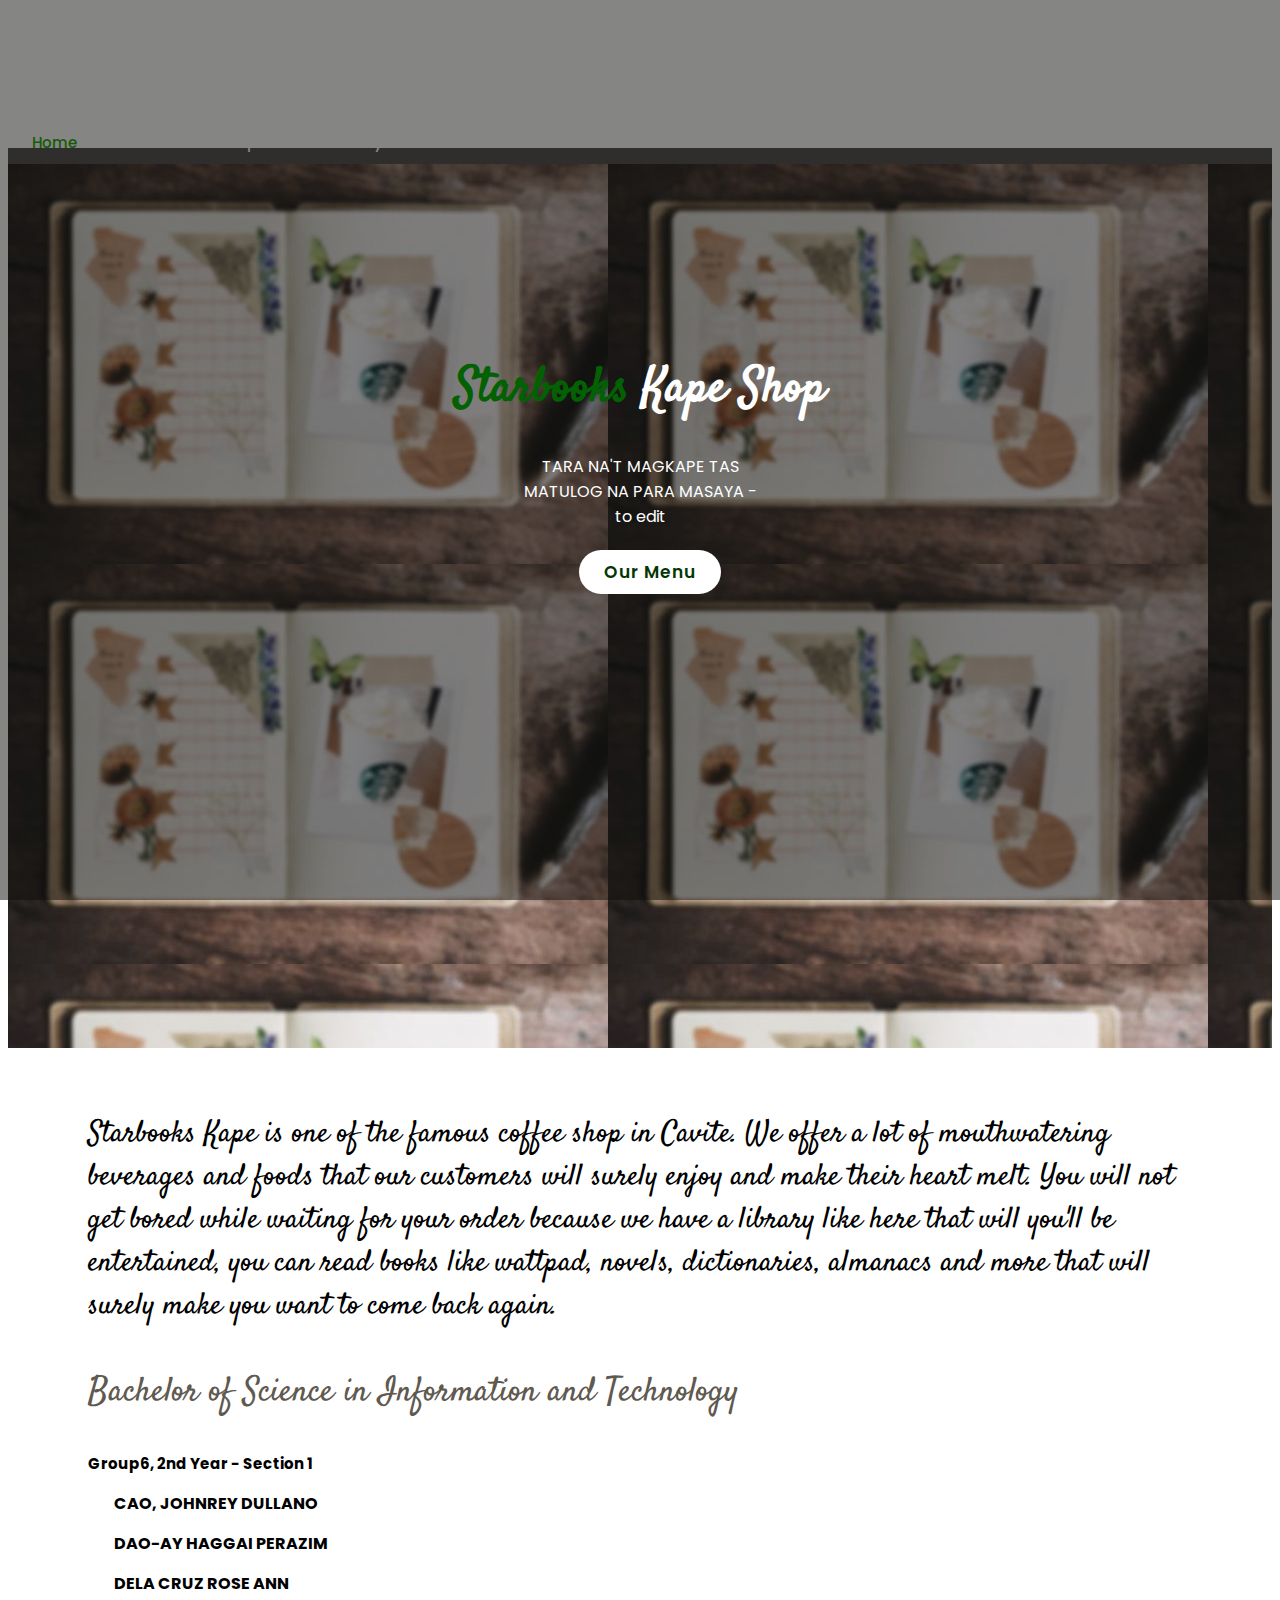
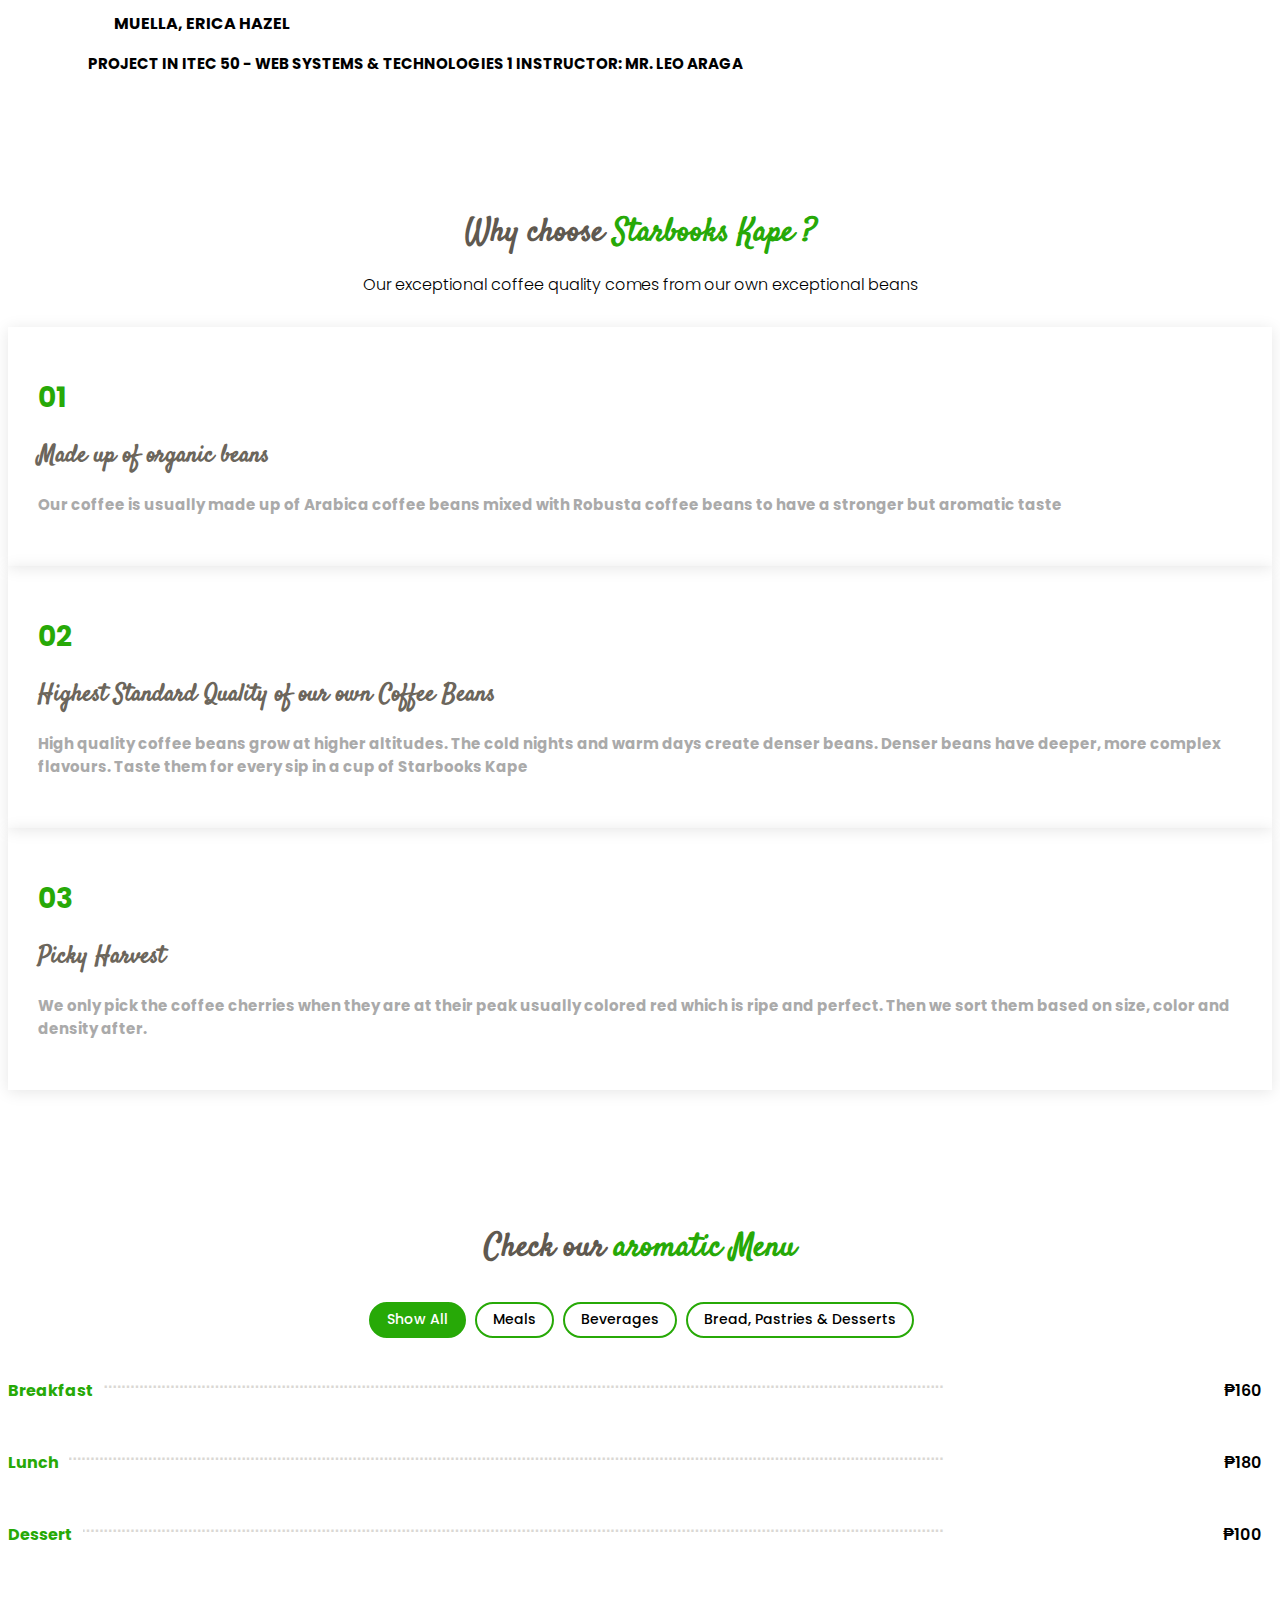
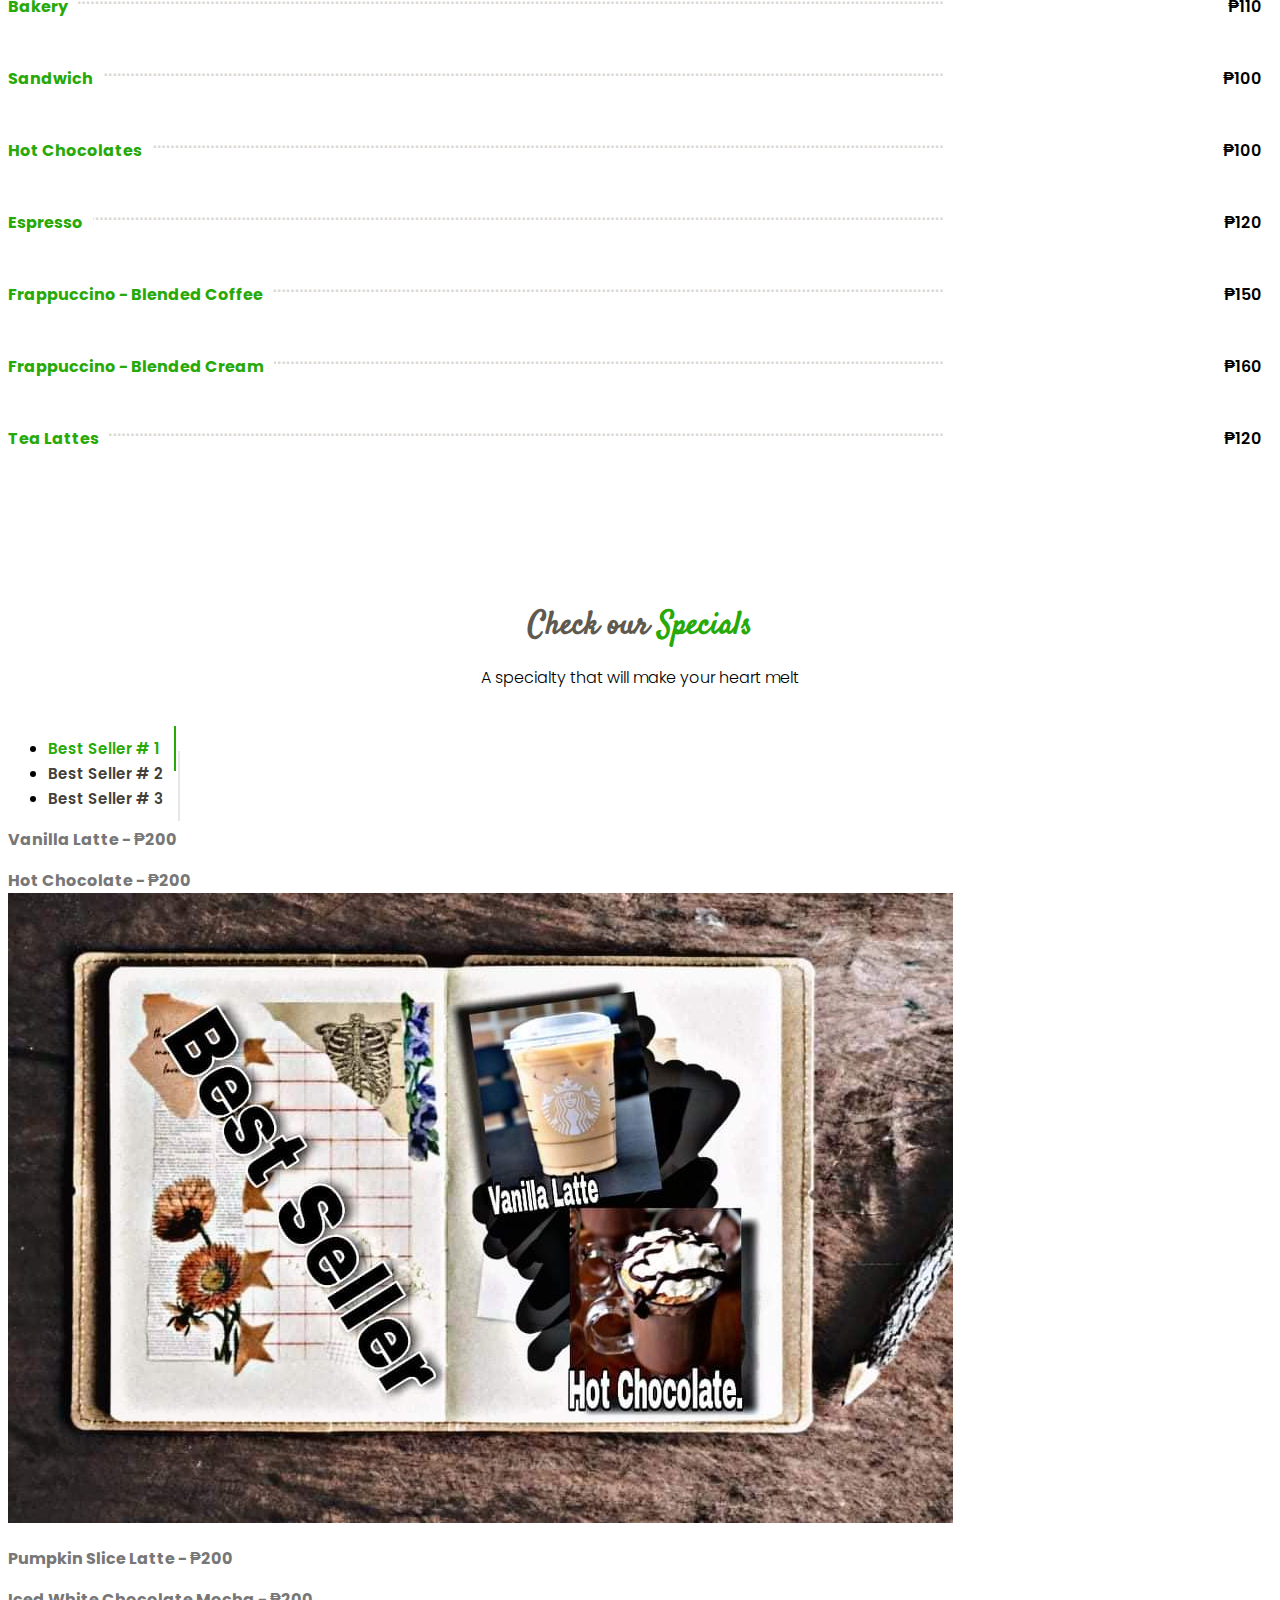
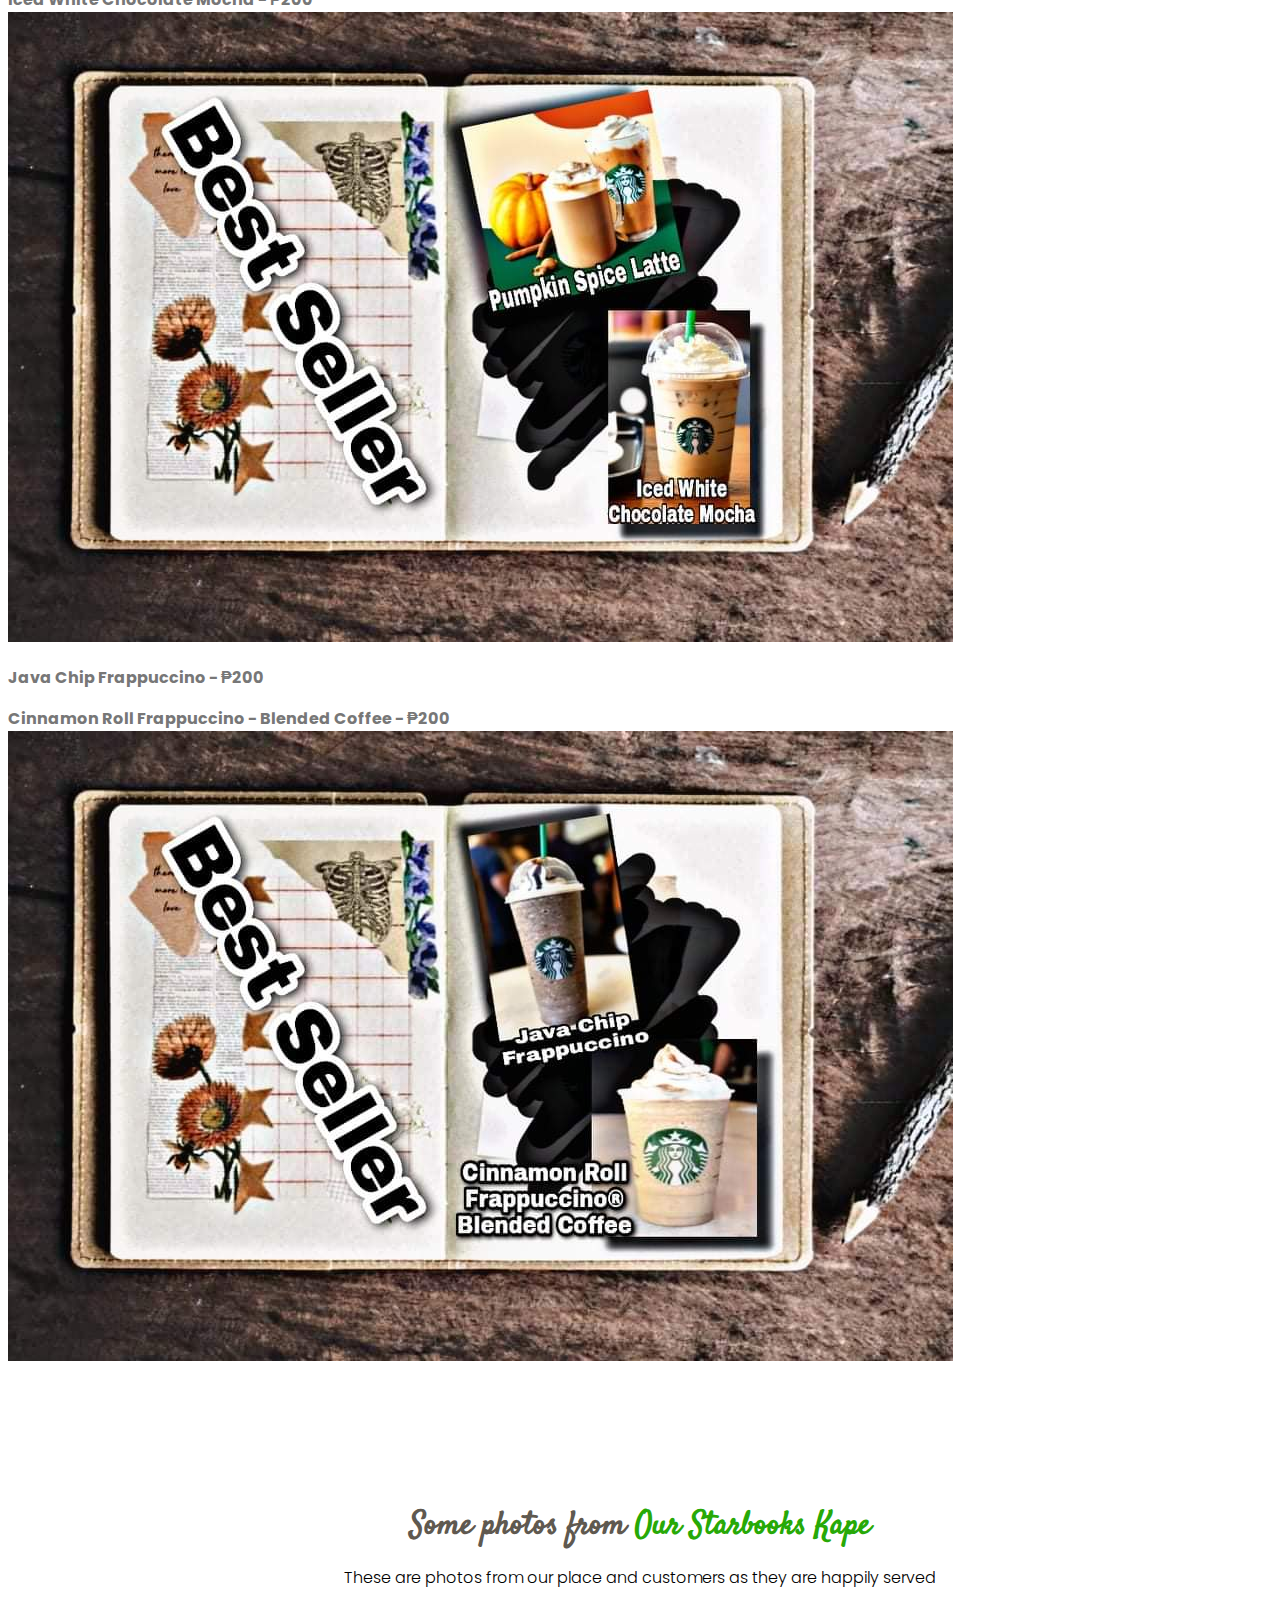
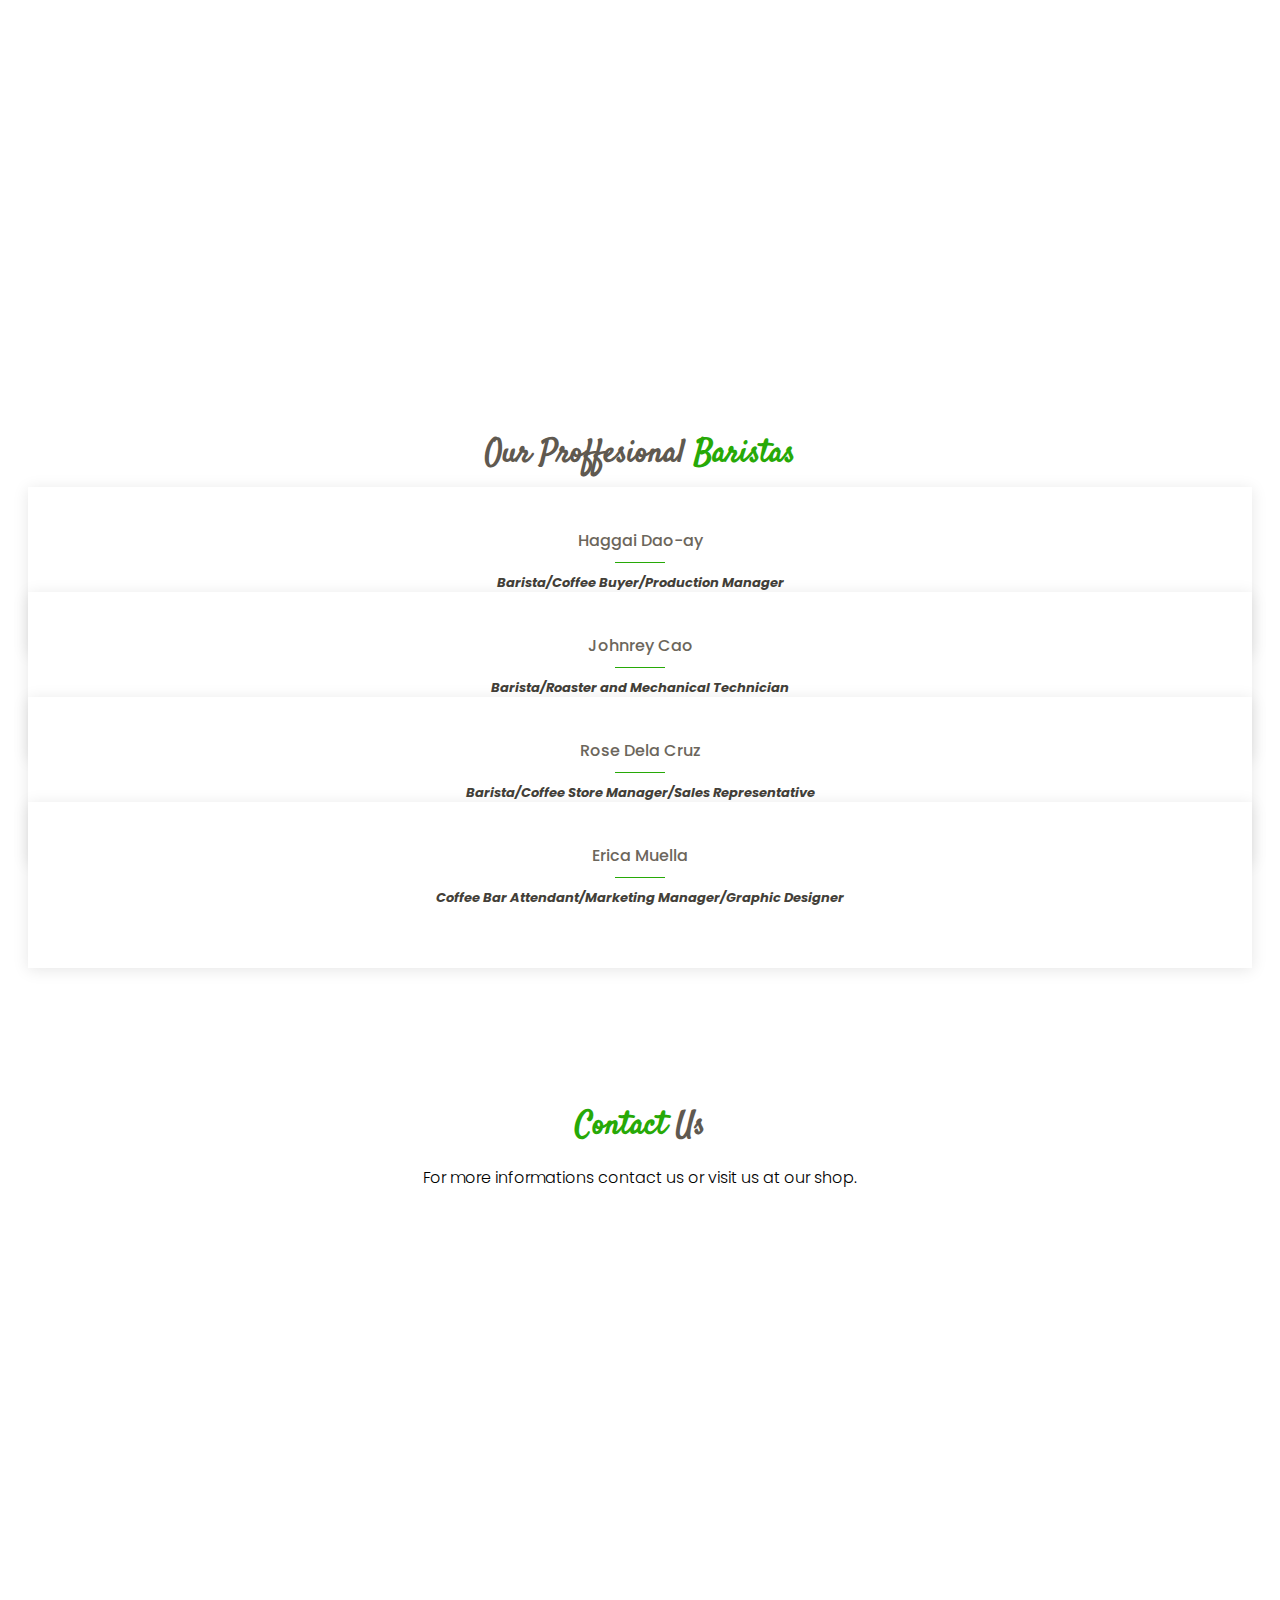
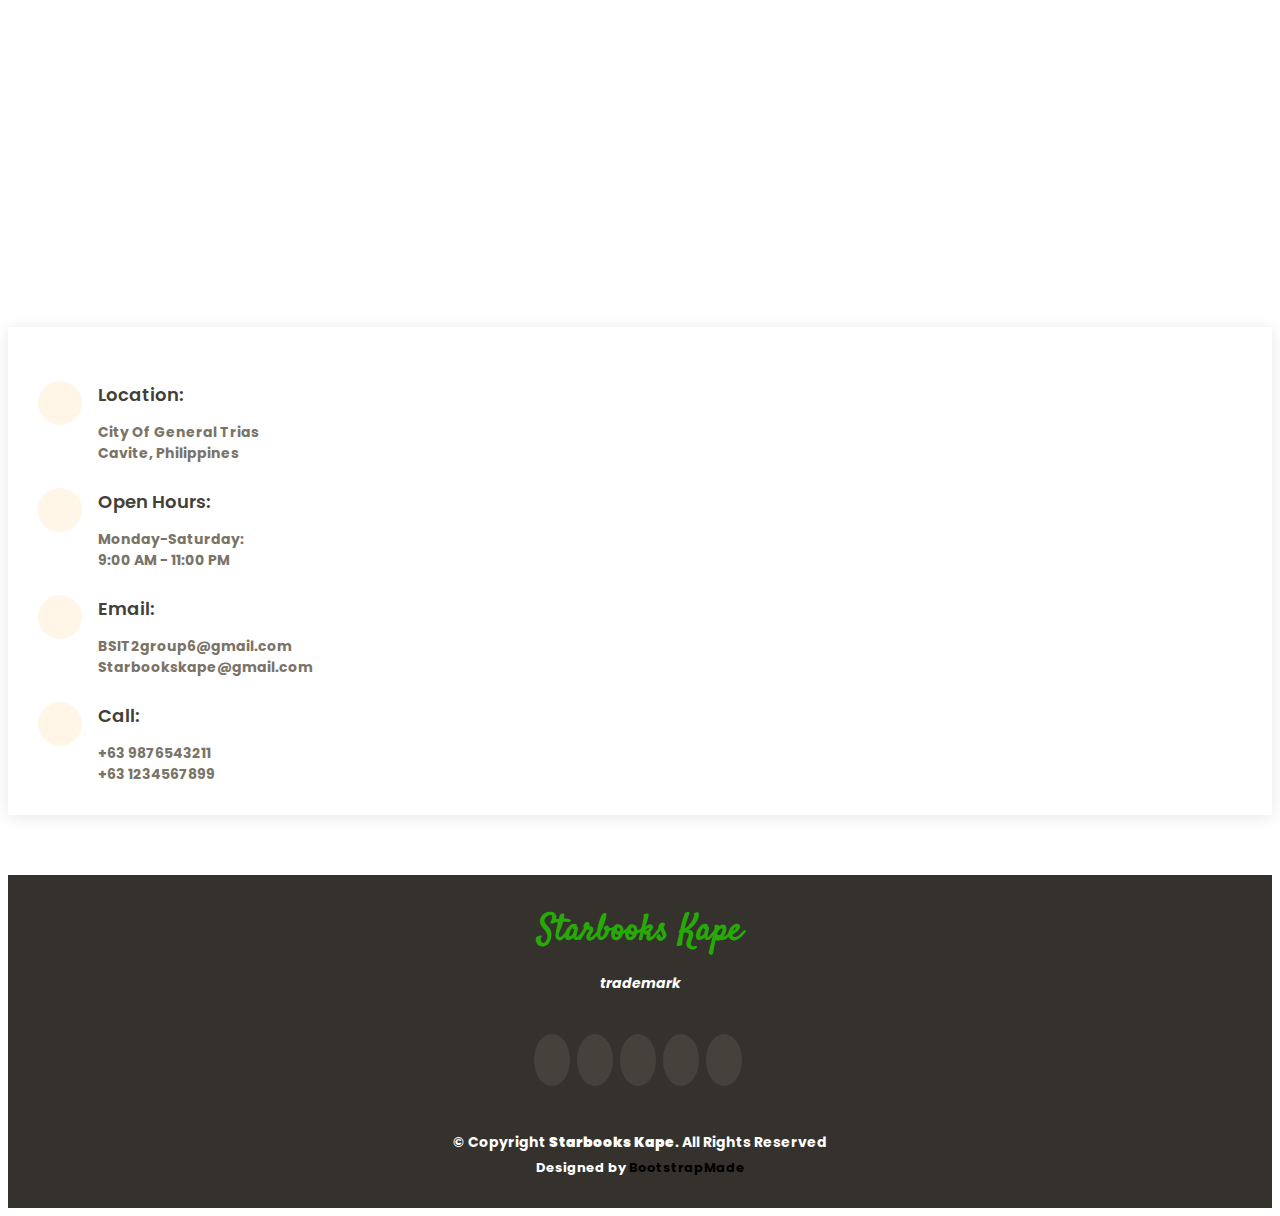
==== index.html @ 1394cdaf "update 12/12/21 8:13pm" ====
<!DOCTYPE html>
<html lang="en">

<head>
  <meta charset="utf-8">
  <meta content="width=device-width, initial-scale=1.0" name="viewport">

  <title>Starbooks</title>
  <meta content="" name="description">
  <meta content="" name="keywords">

  <!-- Favicons -->
  <link href="assets/img/icon SB.jpg" rel="icon">
  <link href="assets/img/icon SB.jpg" rel="apple-touch-icon">

  <!-- Google Fonts -->
  <link href="https://fonts.googleapis.com/css?family=Poppins:300,300i,400,400i,600,600i,700,700i|Satisfy|Comic+Neue:300,300i,400,400i,700,700i" rel="stylesheet">

  <!-- Vendor CSS Files -->
  <link href="assets/vendor/animate.css/animate.min.css" rel="stylesheet">
  <link href="assets/vendor/bootstrap/css/bootstrap.min.css" rel="stylesheet">
  <link href="assets/vendor/bootstrap-icons/bootstrap-icons.css" rel="stylesheet">
  <link href="assets/vendor/boxicons/css/boxicons.min.css" rel="stylesheet">
  <link href="assets/vendor/glightbox/css/glightbox.min.css" rel="stylesheet">
  <link href="assets/vendor/swiper/swiper-bundle.min.css" rel="stylesheet">

  <!-- Template Main CSS File -->
  <link href="assets/css/style.css" rel="stylesheet">

  <!-- =======================================================
  * Template Name: Delicious - v4.5.0
  * Template URL: https://bootstrapmade.com/delicious-free-restaurant-bootstrap-theme/
  * Author: BootstrapMade.com
  * License: https://bootstrapmade.com/license/
  ======================================================== -->
</head>

<body>

  <!-- ======= Top Bar ======= -->
  <section id="topbar" class="d-flex align-items-center fixed-top topbar-transparent">
    <div class="container-fluid container-xl d-flex align-items-center justify-content-center justify-content-lg-start">
      <i class="bi bi-phone d-flex align-items-center"><span>+63 9123456789</span></i>
      <i class="bi bi-clock ms-4 d-none d-lg-flex align-items-center"><span>Mon-Fri: 9:00 AM - 11:00 PM</span></i>
    </div>
  </section>

  <!-- ======= Header ======= -->
  <header id="header" class="fixed-top d-flex align-items-center header-transparent">
    <div class="container-fluid container-xl d-flex align-items-center justify-content-between">

      <div class="logo me-auto">
        <h1><a href="index.html">Starbooks</a></h1>
        <!-- Uncomment below if you prefer to use an image logo -->
        <a href="index.html"><img src="assets/img/logo.jpg" alt="" class="img-fluid"></a>
      </div>

      <nav id="navbar" class="navbar order-last order-lg-0">
        <ul>
          <li><a class="nav-link scrollto active" href="#hero">Home</a></li>
          <li><a class="nav-link scrollto" href="#about">About</a></li>
          <li><a class="nav-link scrollto" href="#menu">Menu</a></li>
          <li><a class="nav-link scrollto" href="#specials">Specials</a></li>
          <li><a class="nav-link scrollto" href="#gallery">Gallery</a></li>
          <li><a class="nav-link scrollto" href="#chefs">Baristas</a></li>
          <li><a class="nav-link scrollto" href="#contact">Contact</a></li>
        </ul>
        <i class="bi bi-list mobile-nav-toggle"></i>
      </nav><!-- .navbar -->
      
    </div>
  </header><!-- End Header -->

  <!-- ======= Hero Section ======= -->
  <section id="hero">
    <div class="hero-container">
      <div id="heroCarousel" data-bs-interval="5000" class="carousel slide carousel-fade" data-bs-ride="carousel">

        <ol class="carousel-indicators" id="hero-carousel-indicators"></ol>

        <div class="carousel-inner" role="listbox">

          <!-- Slide 1 -->
          <div class="carousel-item active" style="background: url(assets/img/background.jpg);">
            <div class="carousel-container">
              <div class="carousel-content">
                <h2 class="animate__animated animate__fadeInDown"><span>Starbooks</span> Kape Shop</h2>
                <p class="animate__animated animate__fadeInUp"> TARA NA'T MAGKAPE TAS MATULOG NA PARA MASAYA - to edit</p>
                <div>
                  <a href="#menu" class="book-a-table-btn scrollto">Our Menu</a>
                </div>
              </div>
            </div>
          </div>
        </div>

      </div>
    </div>
  </section><!-- End Hero -->

  <main id="main">

    <!-- ======= About Section ======= -->
    <section id="about" class="about">
      <div class="container-fluid">

        <div class="row">

          <div class="justify-content-center align-items-stretch">

            <div class="content">
              <h4>Starbooks Kape is one of the famous coffee shop in Cavite. We offer a lot of mouthwatering beverages and foods that our customers will surely enjoy and make their heart melt. You will not get bored while waiting for your order because we have a library like here that will you'll be entertained, you can read books like wattpad, novels, dictionaries, almanacs and more that will surely make you want to come back again. </h4>

              <h3>Bachelor of Science in Information and Technology <strong></h3>
              <p>
                Group6, 2nd Year - Section 1
              </p>
              <p class="fst-italic">
                
              </p>
              <ul>
                <li><i class="bx bx-check-double"></i> CAO, JOHNREY DULLANO</li>
                <li><i class="bx bx-check-double"></i> DAO-AY HAGGAI PERAZIM</li>
                <li><i class="bx bx-check-double"></i> DELA CRUZ ROSE ANN</li>
                <li><i class="bx bx-check-double"></i> MUELLA, ERICA HAZEL</li>
              </ul>
              <p>
                PROJECT IN ITEC 50 - WEB SYSTEMS & TECHNOLOGIES 1  
                INSTRUCTOR: MR. LEO ARAGA
              </p>
             
            </div>

          </div>

        </div>

      </div>
    </section><!-- End About Section -->

    <!-- ======= Why Us Section ======= -->
    <section id="why-us" class="why-us">
      <div class="container">

        <div class="section-title">
          <h2>Why choose <span> Starbooks Kape ?</span></h2>
          <p> Our exceptional coffee quality comes from our own exceptional beans</p>
        </div>

        <div class="row">

          <div class="col-lg-4">
            <div class="box">
              <span>01</span>
              <h4>Made up of organic beans</h4>
              <p> Our coffee is usually made up of Arabica coffee beans mixed with Robusta coffee beans to have a stronger but aromatic taste </p>
            </div>
          </div>

          <div class="col-lg-4 mt-4 mt-lg-0">
            <div class="box">
              <span>02</span>
              <h4>Highest Standard Quality of our own Coffee Beans</h4>
              <p> High quality coffee beans grow at higher altitudes. The cold nights and warm days create denser beans. Denser beans have deeper, more complex flavours. Taste them for every sip in a cup of Starbooks Kape</p>
            </div>
          </div>

          <div class="col-lg-4 mt-4 mt-lg-0">
            <div class="box">
              <span>03</span>
              <h4> Picky Harvest</h4>
              <p> We only pick the coffee cherries when they are at their peak usually colored red which is ripe and perfect. Then we sort them based on size, color and density after. </p>
            </div>
          </div>

        </div>

      </div>
    </section><!-- End Whu Us Section -->

    <!-- ======= Menu Section ======= -->
    <section id="menu" class="menu">
      <div class="container">

        <div class="section-title">
          <h2>Check our <span>aromatic Menu</span></h2>
        </div>

        <div class="row">
          <div class="col-lg-12 d-flex justify-content-center">
            <ul id="menu-flters">
              <li data-filter="*" class="filter-active">Show All</li>
              <li data-filter=".filter-Meals">Meals</li>
              <li data-filter=".filter-Beverage">Beverages</li>
              <li data-filter=".filter-BPD">Bread, Pastries & Desserts</li>
            </ul>
          </div>
        </div>

        <div class="row menu-container">

          <div class="col-lg-6 menu-item filter-Meals">
            <div class="menu-content">
              <a href="#">Breakfast</a><span>₱160</span>
            </div>
            <div class="menu-ingredients">
            <img src="assets/img/Menu/Breakfast.jpg" alt="" class="img-fluid">
            </div>
          </div>

          <div class="col-lg-6 menu-item filter-Meals">
            <div class="menu-content">
              <a href="#">Lunch</a><span>₱180</span>
            </div>
            <div class="menu-ingredients">
            <img src="assets/img/Menu/Lunch.jpg" alt="" class="img-fluid">
            </div>
          </div>

          <div class="col-lg-6 menu-item filter-BPD">
            <div class="menu-content">
              <a href="#">Dessert</a><span>₱100</span>
            </div>
            <div class="menu-ingredients">
            <img src="assets/img/Menu/Dessert.jpg" alt="" class="img-fluid">
            </div>
          </div>

          <div class="col-lg-6 menu-item filter-BPD">
            <div class="menu-content">
              <a href="#">Bakery</a><span>₱110</span>
            </div>
            <div class="menu-ingredients">
            <img src="assets/img/Menu/Bakery.jpg" alt="" class="img-fluid">
            </div>
          </div>

          <div class="col-lg-6 menu-item filter-BPD">
            <div class="menu-content">
              <a href="#">Sandwich</a><span>₱100</span>
            </div>
            <div class="menu-ingredients">
            <img src="assets/img/Menu/Sandwich.jpg" alt="" class="img-fluid">
            </div>
          </div>

          <div class="col-lg-6 menu-item filter-Beverage">
            <div class="menu-content">
              <a href="#">Hot Chocolates</a><span>₱100</span>
            </div>
            <div class="menu-ingredients">
            <img src="assets/img/Menu/Hot Chocolate.jpg" alt="" class="img-fluid">
            </div>
          </div>

          <div class="col-lg-6 menu-item filter-Beverage">
            <div class="menu-content">
              <a href="#">Espresso</a><span>₱120</span>
            </div>
            <div class="menu-ingredients">
            <img src="assets/img/Menu/Espresso.jpg" alt="" class="img-fluid">
            </div>
          </div>

          <div class="col-lg-6 menu-item filter-Beverage">
            <div class="menu-content">
              <a href="#">Frappuccino - Blended Coffee</a><span>₱150</span>
            </div>
            <div class="menu-ingredients">
            <img src="assets/img/Menu/Frappuccino - coffee.jpg" alt="" class="img-fluid">
            </div>
          </div>

          <div class="col-lg-6 menu-item filter-Beverage">
            <div class="menu-content">
              <a href="#">Frappuccino - Blended Cream</a><span>₱160</span>
            </div>
            <div class="menu-ingredients">
            <img src="assets/img/Menu/Frappuccino - cream.jpg" alt="" class="img-fluid">
            </div>
          </div>

          <div class="col-lg-6 menu-item filter-Beverage">
            <div class="menu-content">
              <a href="#">Tea Lattes</a><span>₱120</span>
            </div>
            <div class="menu-ingredients">
            <img src="assets/img/Menu/Tea Lattes.jpg" alt="" class="img-fluid">
            </div>
          </div>

        </div>

      </div>
    </section><!-- End Menu Section -->

    <!-- ======= Specials Section ======= -->
    <section id="specials" class="specials">
      <div class="container">

        <div class="section-title">
          <h2>Check our <span>Specials</span></h2>
          <p>A specialty that will make your heart melt</p>
        </div>

        <div class="row">
          <div class="col-lg-3">
            <ul class="nav nav-tabs flex-column">
              <li class="nav-item">
                <a class="nav-link active show" data-bs-toggle="tab" href="#tab-1">Best Seller # 1</a>
              </li>
              <li class="nav-item">
                <a class="nav-link" data-bs-toggle="tab" href="#tab-2">Best Seller # 2</a>
              </li>
              <li class="nav-item">
                <a class="nav-link" data-bs-toggle="tab" href="#tab-3">Best Seller # 3</a>
              </li>
            </ul>
          </div>
          <div class="col-lg-9 mt-4 mt-lg-0">
            <div class="tab-content">
              <div class="tab-pane active show" id="tab-1">
                <div class="row">
                  <div class="col-lg-8 details order-2 order-lg-1">
                    <p class="fst-italic"> Vanilla Latte - ₱200 </p>
                    <p> Hot Chocolate - ₱200 </p>
                  </div>
                  <div class="col-lg-4 text-center order-1 order-lg-2">
                    <a href="assets/img/Bestseller1.jpeg" class="gallery-lightbox" >
                    <img src="assets/img/Bestseller1.jpeg" alt="" class="img-fluid" >
                    </a>
                  </div>
                </div>
              </div>
              <div class="tab-pane" id="tab-2">
                <div class="row">
                  <div class="col-lg-8 details order-2 order-lg-1">
                    <p class="fst-italic"> Pumpkin Slice Latte - ₱200</p>
                    <p> Iced White Chocolate Mocha - ₱200</p>
                  </div>
                  <div class="col-lg-4 text-center order-1 order-lg-2">
                    <a href="assets/img/Bestseller2.jpeg" class="gallery-lightbox" >
                    <img src="assets/img/Bestseller2.jpeg" alt="" class="img-fluid">
                    </a>  
                  </div>
                </div>
              </div>
              <div class="tab-pane" id="tab-3">
                <div class="row">
                  <div class="col-lg-8 details order-2 order-lg-1">
                    <p class="fst-italic"> Java Chip Frappuccino - ₱200</p>
                    <p> Cinnamon Roll Frappuccino - Blended Coffee - ₱200</p>
                  </div>
                  <div class="col-lg-4 text-center order-1 order-lg-2">
                    <a href="assets/img/Bestseller3.jpeg" class="gallery-lightbox" >
                    <img src="assets/img/Bestseller3.jpeg" alt="" class="img-fluid">
                    </a>
                  </div>
                </div>
              </div>
            </div>
          </div>
        </div>

      </div>
    </section><!-- End Specials Section -->

    <!-- ======= Gallery Section ======= -->
    <section id="gallery" class="gallery">
      <div class="container-fluid">

        <div class="section-title">
          <h2>Some photos from <span>Our Starbooks Kape </span></h2>
          <p> These are photos from our place and customers as they are happily served </p>
        </div>

        <div class="row no-gutters">

          <div class="col-lg-3 col-md-4">
            <div class="gallery-item">
              <a href="assets/img/gallery/gallery-1.jpg" class="gallery-lightbox">
                <img src="assets/img/gallery/gallery-1.jpg" alt="" class="img-fluid">
              </a>
            </div>
          </div>

          <div class="col-lg-3 col-md-4">
            <div class="gallery-item">
              <a href="assets/img/gallery/gallery-3.jpg" class="gallery-lightbox">
                <img src="assets/img/gallery/gallery-3.jpg" alt="" class="img-fluid">
              </a>
            </div>
          </div>

          <div class="col-lg-3 col-md-4">
            <div class="gallery-item">
              <a href="assets/img/gallery/gallery-4.jpg" class="gallery-lightbox">
                <img src="assets/img/gallery/gallery-4.jpg" alt="" class="img-fluid">
              </a>
            </div>
          </div>

          <div class="col-lg-3 col-md-4">
            <div class="gallery-item">
              <a href="assets/img/gallery/gallery-5.jpg" class="gallery-lightbox">
                <img src="assets/img/gallery/gallery-5.jpg" alt="" class="img-fluid">
              </a>
            </div>
          </div>

          <div class="col-lg-3 col-md-4">
            <div class="gallery-item">
              <a href="assets/img/gallery/gallery-7.jpg" class="gallery-lightbox">
                <img src="assets/img/gallery/gallery-7.jpg" alt="" class="img-fluid">
              </a>
            </div>
          </div>

          <div class="col-lg-3 col-md-4">
            <div class="gallery-item">
              <a href="assets/img/gallery/gallery-12.jpg" class="gallery-lightbox">
                <img src="assets/img/gallery/gallery-12.jpg" alt="" class="img-fluid">
              </a>
            </div>
          </div>

          <div class="col-lg-3 col-md-4">
            <div class="gallery-item">
              <a href="assets/img/gallery/gallery-11.jpg" class="gallery-lightbox">
                <img src="assets/img/gallery/gallery-11.jpg" alt="" class="img-fluid">
              </a>
            </div>
          </div>

          <div class="col-lg-3 col-md-4">
            <div class="gallery-item">
              <a href="assets/img/gallery/gallery-13.jpg" class="gallery-lightbox">
                <img src="assets/img/gallery/gallery-13.jpg" alt="" class="img-fluid">
              </a>
            </div>
          </div>

          <div class="col-lg-3 col-md-4">
            <div class="gallery-item">
              <a href="assets/img/gallery/gallery-9.jpg" class="gallery-lightbox">
                <img src="assets/img/gallery/gallery-9.jpg" alt="" class="img-fluid">
              </a>
            </div>
          </div> 

          <div class="col-lg-3 col-md-4">
            <div class="gallery-item">
              <a href="assets/img/gallery/gallery-15.jpg" class="gallery-lightbox">
                <img src="assets/img/gallery/gallery-15.jpg" alt="" class="img-fluid">
              </a>
            </div>
          </div>

          <div class="col-lg-3 col-md-4">
            <div class="gallery-item">
              <a href="assets/img/gallery/gallery-14.jpg" class="gallery-lightbox">
                <img src="assets/img/gallery/gallery-14.jpg" alt="" class="img-fluid">
              </a>
            </div>
          </div>

          <div class="col-lg-3 col-md-4">
            <div class="gallery-item">
              <a href="assets/img/gallery/gallery-10.jpg" class="gallery-lightbox">
                <img src="assets/img/gallery/gallery-10.jpg" alt="" class="img-fluid">
              </a>
            </div>
          </div> 

        </div>

      </div>
    </section><!-- End Gallery Section -->

    <!-- ======= Baristas Section ======= -->
    <section id="chefs" class="chefs">
      <div class="container">

        <div class="section-title">
          <h2>Our Proffesional <span>Baristas</span></h2>
          <p> Serves you the right taste </p>
        </div>

        <div class="row">

          <div class="col-lg-4 col-md-6">
            <div class="member">
              <div class="pic"><img src="assets/img/chefs/Haggai.jpg" class="img-fluid" alt=""></div>
              <div class="member-info">
                <h4>Haggai Dao-ay</h4>
                <span>Barista/Coffee Buyer/Production Manager</span>
                <div class="social">
                  <a href="https://www.facebook.com/Haggai.D/"><i class="bi bi-facebook"></i></a>
                </div>
              </div>
            </div>
          </div>

          <div class="col-lg-4 col-md-6">
            <div class="member">
              <div class="pic"><img src="assets/img/chefs/Johnrey.jpg" class="img-fluid" alt=""></div>
              <div class="member-info">
                <h4>Johnrey Cao</h4>
                <span>Barista/Roaster and Mechanical Technician</span>
                <div class="social">
                  <a href="https://www.facebook.com/rjdullano01"><i class="bi bi-facebook"></i></a>
                </div>
              </div>
            </div>
          </div>

          <div class="col-lg-4 col-md-6">
            <div class="member">
              <div class="pic"><img src="assets/img/chefs/Rose .png" class="img-fluid" alt=""></div>
              <div class="member-info">
                <h4>Rose Dela Cruz</h4>
                <span>Barista/Coffee Store Manager/Sales Representative</span>
                <div class="social">
                  <a href="https://www.facebook.com/lovely.red01"><i class="bi bi-facebook"></i></a>
                </div>
              </div>
            </div>
          </div>

          <div class="col-lg-4 col-md-6">
            <div class="member">
              <div class="pic"><img src="assets/img/chefs/Erica.png" class="img-fluid" alt=""></div>
              <div class="member-info">
                <h4>Erica Muella</h4>
                <span>Coffee Bar Attendant/Marketing Manager/Graphic Designer</span>
                <div class="social">
                  <a href="https://www.facebook.com/ericahazel.muella"><i class="bi bi-facebook"></i></a>
                </div>
              </div>
            </div>
          </div>

        </div>

      </div>
    </section><!-- End Chefs Section -->

    <!-- ======= Contact Section ======= -->
    <section id="contact" class="contact">
      <div class="container">

        <div class="section-title">
          <h2><span>Contact</span> Us</h2>
          <p>For more informations contact us or visit us at our shop.</p>
        </div>
      </div>

      <div class="map">
        <iframe style="border:0; width: 100%; height: 700px;" src="https://maps.google.com/maps?q=Cavite%20State%20University%20-%20General%20Trias%20Campus%20007%20Arnaldo,%20General%20Trias,%204107%20Cavite&t=&z=13&ie=UTF8&iwloc=&output=embed" frameborder="0" allowfullscreen></iframe>
      </div>

      <div class="container mt-5">

        <div class="info-wrap">
          <div class="row">
            <div class="col-lg-3 col-md-6 info">
              <i class="bi bi-geo-alt"></i>
              <h4>Location:</h4>
              <p>City Of General Trias<br>Cavite, Philippines</p>
            </div>

            <div class="col-lg-3 col-md-6 info mt-4 mt-lg-0">
              <i class="bi bi-clock"></i>
              <h4>Open Hours:</h4>
              <p>Monday-Saturday:<br>9:00 AM - 11:00 PM</p>
            </div>

            <div class="col-lg-3 col-md-6 info mt-4 mt-lg-0">
              <i class="bi bi-envelope"></i>
              <h4>Email:</h4>
              <p>BSIT2group6@gmail.com<br>Starbookskape@gmail.com</p>
            </div>

            <div class="col-lg-3 col-md-6 info mt-4 mt-lg-0">
              <i class="bi bi-phone"></i>
              <h4>Call:</h4>
              <p>+63 9876543211 <br> +63 1234567899 </p>
            </div>
          </div>
        </div>
      </div>
    </section><!-- End Contact Section -->

  </main><!-- End #main -->

  <!-- ======= Footer ======= -->
  <footer id="footer">
    <div class="container">
      <h3>Starbooks Kape</h3>
      <p>  trademark  </p>
      <div class="social-links">
        <a href="#" class="twitter"><i class="bx bxl-twitter"></i></a>
        <a href="#" class="facebook"><i class="bx bxl-facebook"></i></a>
        <a href="#" class="instagram"><i class="bx bxl-instagram"></i></a>
        <a href="#" class="google-plus"><i class="bx bxl-skype"></i></a>
        <a href="#" class="linkedin"><i class="bx bxl-linkedin"></i></a>
      </div>
      <div class="copyright">
        &copy; Copyright <strong><span>Starbooks Kape</span></strong>. All Rights Reserved
      </div>
      <div class="credits">
        <!-- All the links in the footer should remain intact. -->
        <!-- You can delete the links only if you purchased the pro version. -->
        <!-- Licensing information: https://bootstrapmade.com/license/ -->
        <!-- Purchase the pro version with working PHP/AJAX contact form: https://bootstrapmade.com/delicious-free-restaurant-bootstrap-theme/ -->
        Designed by <a href="https://bootstrapmade.com/">BootstrapMade</a>
      </div>
    </div>
  </footer><!-- End Footer -->

  <a href="#" class="back-to-top d-flex align-items-center justify-content-center"><i class="bi bi-arrow-up-short"></i></a>

  <!-- Vendor JS Files -->
  <script src="assets/vendor/bootstrap/js/bootstrap.bundle.min.js"></script>
  <script src="assets/vendor/glightbox/js/glightbox.min.js"></script>
  <script src="assets/vendor/isotope-layout/isotope.pkgd.min.js"></script>
  <script src="assets/vendor/php-email-form/validate.js"></script>
  <script src="assets/vendor/swiper/swiper-bundle.min.js"></script>

  <!-- Template Main JS File -->
  <script src="assets/js/main.js"></script>

</body>

</html>
---- assets/css/style.css ----
/**
* Template Name: Delicious - v4.5.0
* Template URL: https://bootstrapmade.com/delicious-free-restaurant-bootstrap-theme/
* Author: BootstrapMade.com
* License: https://bootstrapmade.com/license/
*/

/*--------------------------------------------------------------
# General
--------------------------------------------------------------*/
body {
  font-family: "Poppins", sans-serif;
  color: #000000;
}

a {
  text-decoration: none;
  color: #000000;
}

a:hover {
  color: #000000;
  text-decoration: none;
}

h1, h2, h3, h4, h5, h6 {
  font-family: "Satisfy", sans-serif;
}

/*--------------------------------------------------------------
# Back to top button
--------------------------------------------------------------*/
.back-to-top {
  position: fixed;
  visibility: hidden;
  opacity: 0;
  right: 15px;
  bottom: 15px;
  z-index: 996;
  background: #27a907;
  width: 40px;
  height: 40px;
  border-radius: 50px;
  transition: all 0.4s;
}
.back-to-top i {
  font-size: 28px;
  color: rgb(0, 0, 0);
  line-height: 0;
}
.back-to-top:hover {
  background: #e5fcdc;
  color: rgb(0, 0, 0);
}
.back-to-top.active {
  visibility: visible;
  opacity: 1;
}

/*--------------------------------------------------------------
# Top Bar
--------------------------------------------------------------*/
#topbar {
  padding: 0;
  font-size: 15px;
  height: 50px;
  transition: all 0.5s;
  background: rgba(0, 0, 0, 0.8);
  z-index: 996;
  color: rgba(0, 0, 0, 0.7);
}
#topbar.topbar-transparent {
  background: transparent;
}
#topbar.topbar-scrolled {
  top: -50px;
}
#topbar i {
  color: #ffffff;
  line-height: 0;
}
#topbar i span {
  color: rgb(255, 255, 255);
  font-style: normal;
  padding-left: 5px;
}

/*--------------------------------------------------------------
# Header
--------------------------------------------------------------*/
#header {
  top: 50px;
  height: 70px;
  z-index: 997;
  transition: all 0.5s;
  padding: 10px 0;
  background: rgba(255, 255, 255, 0.85);
}
#header.header-transparent {
  background: transparent;
}
#header.header-scrolled {
  top: 0;
  background: rgba(0, 0, 0, 0.85);
}
#header .logo h1 {
  font-size: 28px;
  margin: 0;
  line-height: 1;
  font-weight: 400;
  letter-spacing: 3px;
}
#header .logo h1 a, #header .logo h1 a:hover {
  color: rgb(255, 255, 255);
  text-decoration: none;
}
#header .logo img {
  padding: 0;
  margin: 0;
  max-height: 40px;
}

/*--------------------------------------------------------------
# Book a table button Menu
--------------------------------------------------------------*/
.book-a-table-btn {
  background: #ffffff;
  color: rgb(2, 55, 5);
  border-radius: 50px;
  margin: 0 0 0 20px;
  padding: 10px 25px;
  font-size: 17px;
  font-weight: 550;
  letter-spacing: 1px;
  transition: 0.3s;
  white-space: nowrap;
}
.book-a-table-btn:hover {
  background: #036103;
  color: #fff;
}
@media (max-width: 992px) {
  .book-a-table-btn {
    margin: 0 15px 0 0;
    padding: 8px 20px;
    letter-spacing: 1px;
  }
}

/*--------------------------------------------------------------
# Navigation Menu
--------------------------------------------------------------*/
/**
* Desktop Navigation 
*/
.navbar {
  padding: 0;
}
.navbar ul {
  margin: 0;
  padding: 0;
  display: flex;
  list-style: none;
  align-items: center;
}
.navbar li {
  position: relative;
}
.navbar a, .navbar a:focus {
  display: flex;
  align-items: center;
  justify-content: space-between;
  padding: 10px 0 10px 24px;
  font-size: 15px;
  font-weight: 500;
  color: white;
  white-space: nowrap;
  transition: 0.3s;
}
.navbar a i, .navbar a:focus i {
  font-size: 12px;
  line-height: 0;
  margin-left: 5px;
}
.navbar a:hover, .navbar .active, .navbar .active:focus, .navbar li:hover > a {
  color: #27a907;
}
.navbar .dropdown ul {
  display: block;
  position: absolute;
  left: 24px;
  top: calc(100% + 30px);
  margin: 0;
  padding: 10px 0;
  z-index: 99;
  opacity: 0;
  visibility: hidden;
  background: #fff;
  box-shadow: 0px 0px 30px rgba(127, 137, 161, 0.25);
  transition: 0.3s;
  border-radius: 4px;
}
.navbar .dropdown ul li {
  min-width: 200px;
}
.navbar .dropdown ul a {
  padding: 10px 20px;
  font-size: 14px;
  font-weight: 400;
  color: #433f39;
}
.navbar .dropdown ul a i {
  font-size: 12px;
}
.navbar .dropdown ul a:hover, .navbar .dropdown ul .active:hover, .navbar .dropdown ul li:hover > a {
  color: #036103;
}
.navbar .dropdown:hover > ul {
  opacity: 1;
  top: 100%;
  visibility: visible;
}
.navbar .dropdown .dropdown ul {
  top: 0;
  left: calc(100% - 30px);
  visibility: hidden;
}
.navbar .dropdown .dropdown:hover > ul {
  opacity: 1;
  top: 0;
  left: 100%;
  visibility: visible;
}


@media (max-width: 1366px) {
  .navbar .dropdown .dropdown ul {
    left: -90%;
  }
  .navbar .dropdown .dropdown:hover > ul {
    left: -100%;
  }
}

/**
* Mobile Navigation 
*/
.mobile-nav-toggle {
  color: #fff;
  font-size: 28px;
  cursor: pointer;
  display: none;
  line-height: 0;
  transition: 0.5s;
}

@media (max-width: 991px) {
  .mobile-nav-toggle {
    display: block;
  }

  .navbar ul {
    display: none;
  }
}
.navbar-mobile {
  position: fixed;
  overflow: hidden  ;
  top: 0;
  right: 0;
  left: 0;
  bottom: 0;
  background: rgba(39, 37, 34, 0.9);
  transition: 0.3s;
  z-index: 0;
}
.navbar-mobile .mobile-nav-toggle {
  position: absolute;
  top: 15px;
  right: 15px;
}
.navbar-mobile ul {
  display: block;
  position: absolute;
  top: 55px;
  right: 15px;
  bottom: 15px;
  left: 15px;
  padding: 10px 0;
  border-radius: 8px;
  background-color: #fff;
  overflow-y: auto;
  transition: 0.3s;
}
.navbar-mobile a, .navbar-mobile a:focus {
  padding: 10px 20px;
  font-size: 15px;
  color: #433f39;
}
.navbar-mobile a:hover, .navbar-mobile .active, .navbar-mobile li:hover > a {
  color: #27a907;
}
.navbar-mobile .getstarted, .navbar-mobile .getstarted:focus {
  margin: 15px;
}
.navbar-mobile .dropdown ul {
  position: static;
  display: none;
  margin: 10px 20px;
  padding: 10px 0;
  z-index: 99;
  opacity: 1;
  visibility: visible;
  background: #fff;
  box-shadow: 0px 0px 30px rgba(127, 137, 161, 0.25);
}
.navbar-mobile .dropdown ul li {
  min-width: 200px;
}
.navbar-mobile .dropdown ul a {
  padding: 10px 20px;
}
.navbar-mobile .dropdown ul a i {
  font-size: 12px;
}
.navbar-mobile .dropdown ul a:hover, .navbar-mobile .dropdown ul .active:hover, .navbar-mobile .dropdown ul li:hover > a {
  color: #27a907;
}
.navbar-mobile .dropdown > .dropdown-active {
  display: block;
}

/*--------------------------------------------------------------
# Hero Section
--------------------------------------------------------------*/
#hero {
  width: 100%;
  height: 100vh;
  background-color: rgba(39, 37, 34, 0.8);
  overflow: hidden;
  padding: 0;
}
#hero .carousel-item {
  width: 100%;
  height: 100vh;
  background-size: cover;
  background-position: center;
  background-repeat:no-repeat ;
}
#hero .carousel-item::before {
  content: "";
  background-color: rgba(12, 11, 10, 0.5);
  position: absolute;
  top: 0;
  right: 0;
  left: 0;
  bottom: 0;
}
#hero .carousel-container {
  display: flex;
  justify-content: center;
  align-items: center;
  position: absolute;
  bottom: 0;
  top: 0;
  left: 0;
  right: 0;
}
#hero .carousel-content {
  text-align: center;
}
#hero h2 {
  color: #fff;
  margin-bottom: 30px;
  font-size: 48px;
  font-weight: 700;
}
#hero h2 span {
  color: #036103;
}
#hero p {
  width: 80%;
  -webkit-animation-delay: 0.4s;
  animation-delay: 0.4s;
  margin: 0 auto 30px auto;
  color: #fff;
}
#hero .carousel-inner .carousel-item {
  transition-property: opacity;
  background-position: center top;
}
#hero .carousel-inner .carousel-item,
#hero .carousel-inner .active.carousel-item-start,
#hero .carousel-inner .active.carousel-item-end {
  opacity: 0;
}
#hero .carousel-inner .active,
#hero .carousel-inner .carousel-item-next.carousel-item-start,
#hero .carousel-inner .carousel-item-prev.carousel-item-end {
  opacity: 1;
  transition: 0.5s;
}
#hero .carousel-inner .carousel-item-next,
#hero .carousel-inner .carousel-item-prev,
#hero .carousel-inner .active.carousel-item-start,
#hero .carousel-inner .active.carousel-item-end {
  left: 0;
  transform: translate3d(0, 0, 0);
}
#hero .carousel-control-next-icon, #hero .carousel-control-prev-icon {
  background: none;
  font-size: 30px;
  line-height: 0;
  width: auto;
  height: auto;
  background: rgba(255, 255, 255, 0.2);
  border-radius: 50px;
  transition: 0.3s;
  color: rgba(255, 255, 255, 0.5);
  width: 54px;
  height: 54px;
  display: flex;
  align-items: center;
  justify-content: center;
}
#hero .carousel-control-next-icon:hover, #hero .carousel-control-prev-icon:hover {
  background: rgba(255, 255, 255, 0.3);
  color: rgba(255, 255, 255, 0.8);
}
#hero .carousel-indicators li {
  cursor: pointer;
}
#hero .btn-menu, #hero .btn-book {
  font-weight: 600;
  font-size: 13px;
  letter-spacing: 1px;
  text-transform: uppercase;
  display: inline-block;
  padding: 12px 30px;
  border-radius: 50px;
  transition: 0.5s;
  line-height: 1;
  margin: 0 10px;
  -webkit-animation-delay: 0.8s;
  animation-delay: 0.8s;
  color: rgb(255, 255, 255);
  border: 2px solid #036103;
}
#hero .btn-menu:hover, #hero .btn-book:hover {
  background: #036103;
  color: #fff;
}
@media (max-width: 768px) {
  #hero h2 {
    font-size: 28px;
  }
}
@media (min-width: 1024px) {
  #hero p {
    width: 50%;
  }
  #hero .carousel-control-prev, #hero .carousel-control-next {
    width: 5%;
  }
}

/*--------------------------------------------------------------
# Sections General
--------------------------------------------------------------*/
section {
  padding: 60px 0;
}

.section-bg {
  background-color: white;
}

.section-title {
  text-align: center;
  padding-bottom: 30px;
}
.section-title h2 {
  margin: 15px 0 0 0;
  font-size: 32px;
  font-weight: 700;
  color: #5f5950;
}
.section-title h2 span {
  color: #27a907;
}
.section-title p {
  margin: 15px auto 0 auto;
  font-weight: 300;
}
@media (min-width: 1024px) {
  .section-title p {
    width: 50%;
  }
}

/*--------------------------------------------------------------
# Breadcrumbs
--------------------------------------------------------------*/
.breadcrumbs {
  padding: 20px 0;
  background-color: #f2f1ef;
  min-height: 40px;
  margin-top: 120px;
}
@media (max-width: 992px) {
  .breadcrumbs {
    margin-top: 70px;
  }
}
.breadcrumbs h2 {
  font-size: 24px;
  font-weight: 300;
  margin: 0;
}
@media (max-width: 992px) {
  .breadcrumbs h2 {
    margin: 0 0 10px 0;
  }
}
.breadcrumbs ol {
  display: flex;
  flex-wrap: wrap;
  list-style: none;
  padding: 0;
  margin: 0;
  font-size: 14px;
}
.breadcrumbs ol li + li {
  padding-left: 10px;
}
.breadcrumbs ol li + li::before {
  display: inline-block;
  padding-right: 10px;
  color: #6c757d;
  content: "/";
}
@media (max-width: 768px) {
  .breadcrumbs .d-flex {
    display: block !important;
  }
  .breadcrumbs ol {
    display: block;
  }
  .breadcrumbs ol li {
    display: inline-block;
  }
}

/*--------------------------------------------------------------
# About
--------------------------------------------------------------*/
.about {
  background: #ffffff;
}
.about .content {
  padding: 0 80px;
}
.about .content h3 {
  font-weight: 400;
  font-size: 34px;
  color: #5f5950;
}
.about .content h4 {
  font-size: 30px;
  font-weight: 500;
  margin-top: 5px;
}
.about .content p {
  font-size: 15px;
  color: #000000;
}
.about .content ul {
  list-style: none;
  padding: 0;
}
.about .content ul li + li {
  margin-top: 15px;
}
.about .content ul li {
  position: relative;
  padding-left: 26px;
}
.about .content ul i {
  font-size: 20px;
  color: #ffb03b;
  position: absolute;
  left: 0;
  top: 2px;
}
.about .content p:last-child {
  margin-bottom: 0;
}

@media (max-width: 1024px) {
  .about .content, .about .accordion-list {
    padding-left: 0;
    padding-right: 0;
  }
}
@media (max-width: 992px) {
  .about .content {
    padding-top: 30px;
  }
  .about .accordion-list {
    padding-bottom: 30px;
  }
}

@-webkit-keyframes pulsate-btn {
  0% {
    transform: scale(0.6, 0.6);
    opacity: 1;
  }
  100% {
    transform: scale(1, 1);
    opacity: 0;
  }
}

@keyframes pulsate-btn {
  0% {
    transform: scale(0.6, 0.6);
    opacity: 1;
  }
  100% {
    transform: scale(1, 1);
    opacity: 0;
  }
}
/*--------------------------------------------------------------
# Why Us
--------------------------------------------------------------*/
.why-us .box {
  padding: 50px 30px;
  box-shadow: 0px 2px 15px rgba(0, 0, 0, 0.1);
  transition: all ease-in-out 0.3s;
  height: 100%;
}
.why-us .box span {
  display: block;
  font-size: 28px;
  font-weight: 700;
  color: #27a907;
}
.why-us .box h4 {
  font-size: 24px;
  font-weight: 600;
  padding: 0;
  margin: 20px 0;
  color: #6c665c;
}
.why-us .box p {
  color: #aaaaaa;
  font-size: 15px;
  margin: 0;
  padding: 0;
}
.why-us .box:hover {
  background: #01591a;
  padding: 30px 30px 70px 30px;
  box-shadow: 10px 15px 30px rgba(0, 0, 0, 0.18);
}
.why-us .box:hover span, .why-us .box:hover h4, .why-us .box:hover p {
  color: #fff;
}

/*--------------------------------------------------------------
# Menu Section
--------------------------------------------------------------*/
.menu #menu-flters {
  padding: 0;
  margin: 0 auto 0 auto;
  list-style: none;
  text-align: center;
  border-radius: 50px;
}
.menu #menu-flters li {
  cursor: pointer;
  display: inline-block;
  padding: 8px 16px 10px 16px;
  font-size: 14px;
  font-weight: 500;
  line-height: 1;
  color: #000000;
  margin: 0 3px 10px 3px;
  transition: all ease-in-out 0.3s;
  background: #ffffff;
  border: 2px solid #27a907;
  border-radius: 50px;
}
.menu #menu-flters li:hover, .menu #menu-flters li.filter-active {
  color: #fff;
  background: #27a907;
}
.menu #menu-flters li:last-child {
  margin-right: 0;
}
.menu .menu-content {
  margin-top: 30px;
  overflow: hidden;
  display: flex;
  justify-content: space-between;
  position: relative;
}
.menu .menu-content::after {
  content: "......................................................................" "...................................................................." "....................................................................";
  position: absolute;
  left: 20px;
  right: 0;
  top: -4px;
  z-index: 1;
  color: #dad8d4;
  font-family: Arial, "Helvetica Neue", Helvetica, sans-serif;
}
.menu .menu-content a {
  padding-right: 10px;
  background: #fff;
  position: relative;
  z-index: 3;
  font-weight: 700;
  color: #27a907;
}
.menu .menu-content span {
  background: #fff;
  position: relative;
  z-index: 3;
  padding: 0 10px;
  font-weight: 600;
}
.menu .menu-ingredients {
  font-style: italic;
  font-size: 14px;
  font-family: "Comic Neue", sans-serif;
  color: #948c81;
}

/*--------------------------------------------------------------
# Specials
--------------------------------------------------------------*/
.specials {
  overflow: hidden;
}
.specials .nav-tabs {
  border: 0;
}
.specials .nav-link {
  border: 0;
  padding: 12px 15px 12px 0;
  transition: 0.3s;
  color: #433f39;
  border-radius: 0;
  border-right: 2px solid #e8e7e4;
  font-weight: 600;
  font-size: 15px;
}
.specials .nav-link:hover {
  color: #27a907;
}
.specials .nav-link.active {
  color: #27a907;
  border-color: #27a907;
}
.specials .tab-pane.active {
  -webkit-animation: fadeIn 0.5s ease-out;
  animation: fadeIn 0.5s ease-out;
}
.specials .details h3 {
  font-size: 26px;
  font-weight: 600;
  margin-bottom: 20px;
  color: #433f39;
}
.specials .details p {
  color: #777777;
}
.specials .details p:last-child {
  margin-bottom: 0;
}
@media (max-width: 100px) {
  .specials .nav-link {
    border: 0;
    padding: 15px;
  }
  .specials .nav-link.active {
    color: #fff;
    background: #27a907;
  }
}

/*--------------------------------------------------------------
# Gallery
--------------------------------------------------------------*/
.gallery {
  padding-bottom: 0;
}
.gallery .gallery-item {
  overflow: hidden;
  border-right: 3px solid #fff;
  border-bottom: 3px solid #fff;
}
.gallery .gallery-item img {
  transition: all ease-in-out 0.4s;
}
.gallery .gallery-item:hover img {
  transform: scale(1.1);
}

/*--------------------------------------------------------------
# Chefs
--------------------------------------------------------------*/
.chefs {
  background: url("../img/chefs-bg.jpg") center center no-repeat;
  background-size: cover;
  padding: 60px 0;
  position: relative;
}
.chefs::before {
  content: "";
  position: absolute;
  left: 0;
  right: 0;
  top: 0;
  bottom: 0;
  background: rgba(255, 255, 255, 0.8);
  z-index: 9;
}
.chefs .container {
  position: relative;
  z-index: 10;
}
.chefs .member {
  text-align: center;
  margin-bottom: 80px;
  position: relative;
}
.chefs .member .pic {
  overflow: hidden;
}
.chefs .member .member-info {
  position: absolute;
  bottom: -80px;
  left: 20px;
  right: 20px;
  background: #fff;
  padding: 20px 0;
  color: #433f39;
  box-shadow: 0px 2px 15px rgba(0, 0, 0, 0.1);
  overflow: hidden;
  transition: max-height 0.5s ease-in-out;
}
.chefs .member h4 {
  font-weight: 500;
  margin-bottom: 10px;
  font-size: 16px;
  color: #6c665c;
  position: relative;
  padding-bottom: 10px;
  font-family: "Poppins", sans-serif;
}
.chefs .member h4::after {
  content: "";
  position: absolute;
  display: block;
  width: 50px;
  height: 1px;
  background: #27a907;
  bottom: 0;
  left: calc(50% - 25px);
}
.chefs .member span {
  font-style: italic;
  display: block;
  font-size: 13px;
}
.chefs .member .social {
  margin-top: 15px;
}
.chefs .member .social a {
  transition: color 0.3s;
  color: #7a7368;
}
.chefs .member .social a:hover {
  color: #27a907;
}
.chefs .member .social i {
  font-size: 16px;
  margin: 0 2px;
}
@media (max-width: 992px) {
  .chefs .member {
    margin-bottom: 110px;
  }
}
@media (min-width: 1024px) {
  .chefs {
    background-attachment: fixed;
  }
}


/*--------------------------------------------------------------
# Contact
--------------------------------------------------------------*/
.contact .info-wrap {
  box-shadow: 0px 2px 15px rgba(0, 0, 0, 0.1);
  padding: 30px;
}
.contact .info {
  background: #fff;
}
.contact .info i {
  font-size: 20px;
  color: #27a907;
  float: left;
  width: 44px;
  height: 44px;
  background: #fff6e8;
  display: flex;
  justify-content: center;
  align-items: center;
  border-radius: 50px;
  transition: all 0.3s ease-in-out;
}
.contact .info h4 {
  padding: 0 0 0 60px;
  font-size: 18px;
  font-weight: 600;
  margin-bottom: 5px;
  color: #433f39;
  font-family: "Poppins", sans-serif;
}
.contact .info p {
  padding: 0 0 0 60px;
  margin-bottom: 0;
  font-size: 14px;
  color: #7a7368;
}
.contact .info:hover i {
  background: #27a907;
  color: #fff;
}
.contact .php-email-form {
  width: 100%;
  box-shadow: 0 0 24px 0 rgba(0, 0, 0, 0.12);
  padding: 30px;
  background: #fff;
}
.contact .php-email-form .form-group {
  padding-bottom: 8px;
}
.contact .php-email-form .error-message {
  display: none;
  color: #fff;
  background: #ed3c0d;
  text-align: center;
  padding: 15px;
  font-weight: 600;
}
.contact .php-email-form .sent-message {
  display: none;
  color: #fff;
  background: #18d26e;
  text-align: center;
  padding: 15px;
  font-weight: 600;
}
.contact .php-email-form .loading {
  display: none;
  background: #fff;
  text-align: center;
  padding: 15px;
}
.contact .php-email-form .loading:before {
  content: "";
  display: inline-block;
  border-radius: 50%;
  width: 24px;
  height: 24px;
  margin: 0 10px -6px 0;
  border: 3px solid #18d26e;
  border-top-color: #eee;
  -webkit-animation: animate-loading 1s linear infinite;
  animation: animate-loading 1s linear infinite;
}
.contact .php-email-form input, .contact .php-email-form textarea {
  border-radius: 0;
  box-shadow: none;
  font-size: 14px;
}
.contact .php-email-form input {
  height: 44px;
}
.contact .php-email-form textarea {
  padding: 10px 12px;
}
.contact .php-email-form button[type=submit] {
  background: #27a907;
  border: 0;
  padding: 10px 24px;
  color: #fff;
  transition: 0.4s;
  border-radius: 50px;
}
.contact .php-email-form button[type=submit]:hover {
  background: #27a907;
}
@-webkit-keyframes animate-loading {
  0% {
    transform: rotate(0deg);
  }
  100% {
    transform: rotate(360deg);
  }
}
@keyframes animate-loading {
  0% {
    transform: rotate(0deg);
  }
  100% {
    transform: rotate(360deg);
  }
}

/*--------------------------------------------------------------
# Footer
--------------------------------------------------------------*/
#footer {
  background: #35322d;
  color: #fff;
  font-size: 14px;
  text-align: center;
  padding: 30px 0;
}
#footer h3 {
  font-size: 36px;
  font-weight: 700;
  color: #27a907;
  position: relative;
  padding: 0;
  margin: 0 0 15px 0;
}
#footer p {
  font-size: 15;
  font-style: italic;
  padding: 0;
  margin: 0 0 40px 0;
}
#footer .social-links {
  margin: 0 0 40px 0;
}
#footer .social-links a {
  font-size: 18px;
  display: inline-block;
  background: #46423b;
  color: #fff;
  line-height: 1;
  padding: 8px 0;
  margin-right: 4px;
  border-radius: 50%;
  text-align: center;
  width: 36px;
  height: 36px;
  transition: 0.3s;
}
#footer .social-links a:hover {
  background: #27a907;
}
#footer .copyright {
  margin: 0 0 5px 0;
}
#footer .credits {
  font-size: 13px;
}
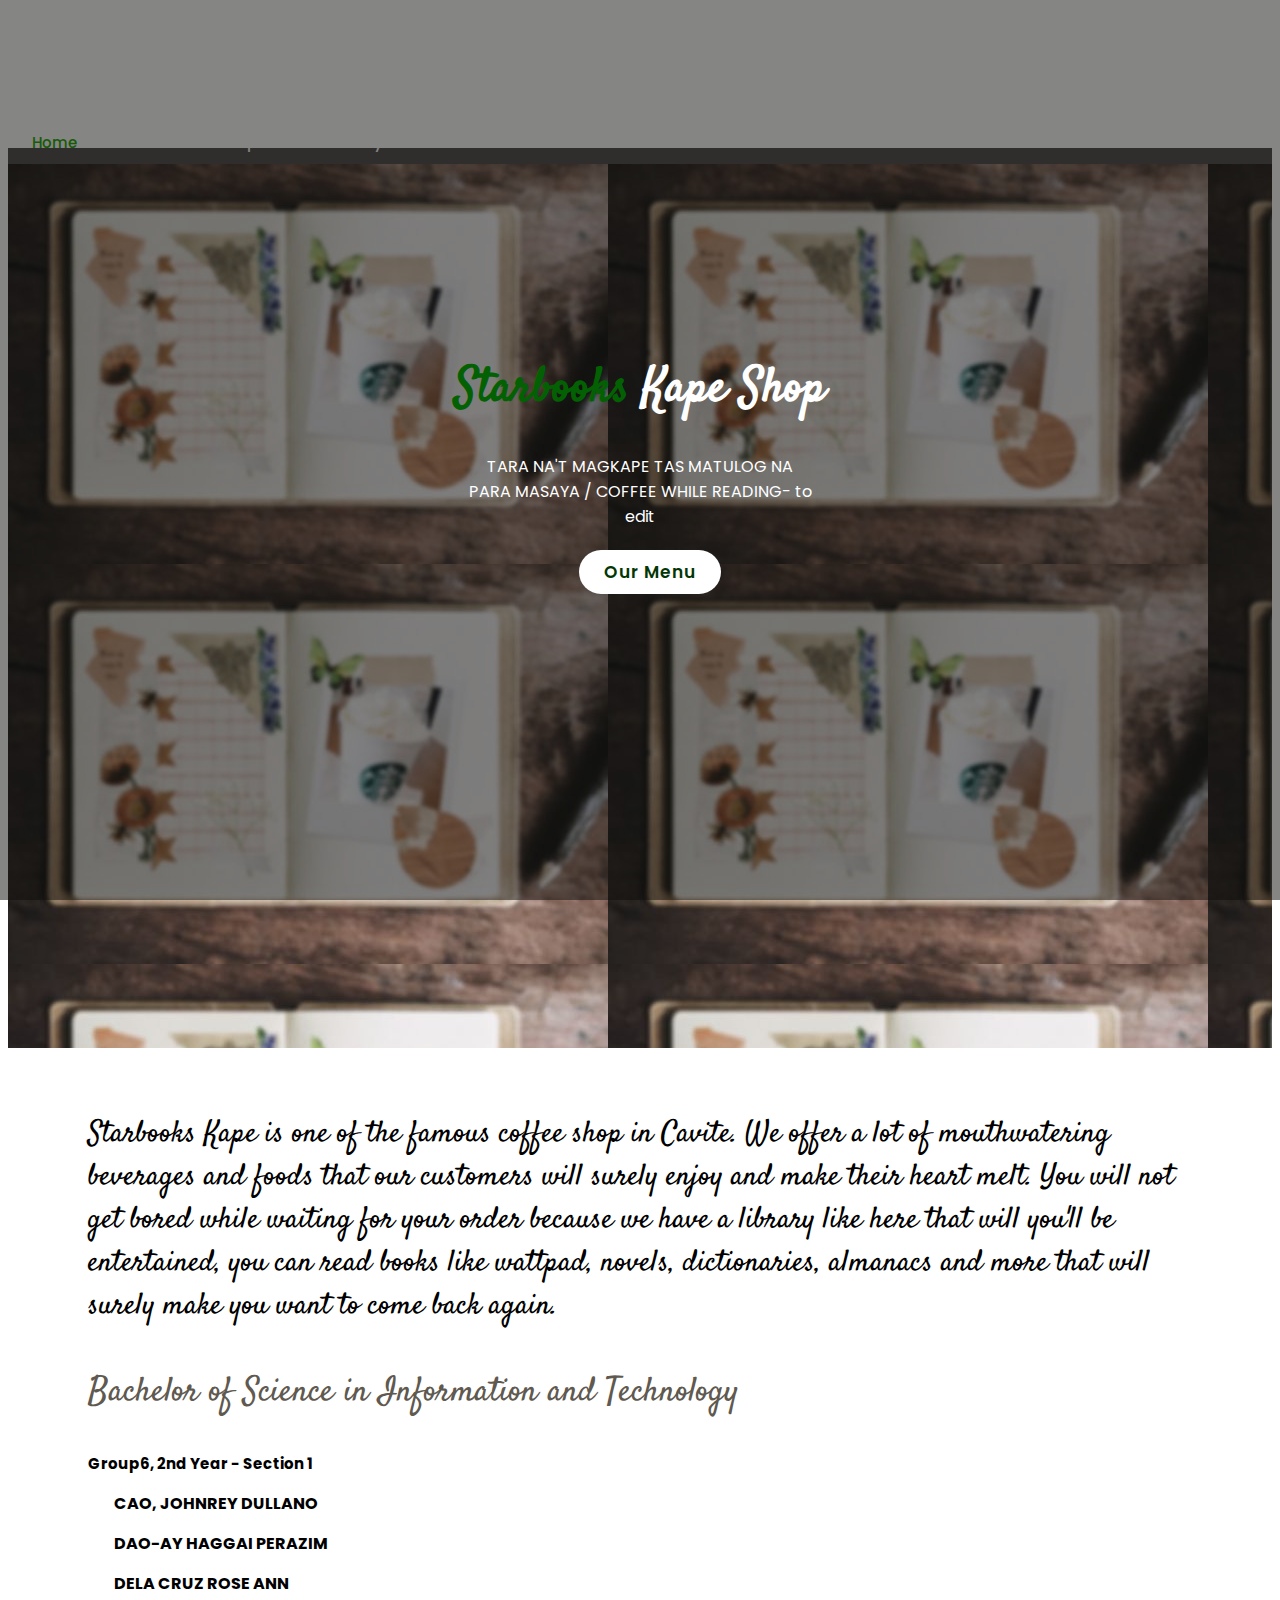
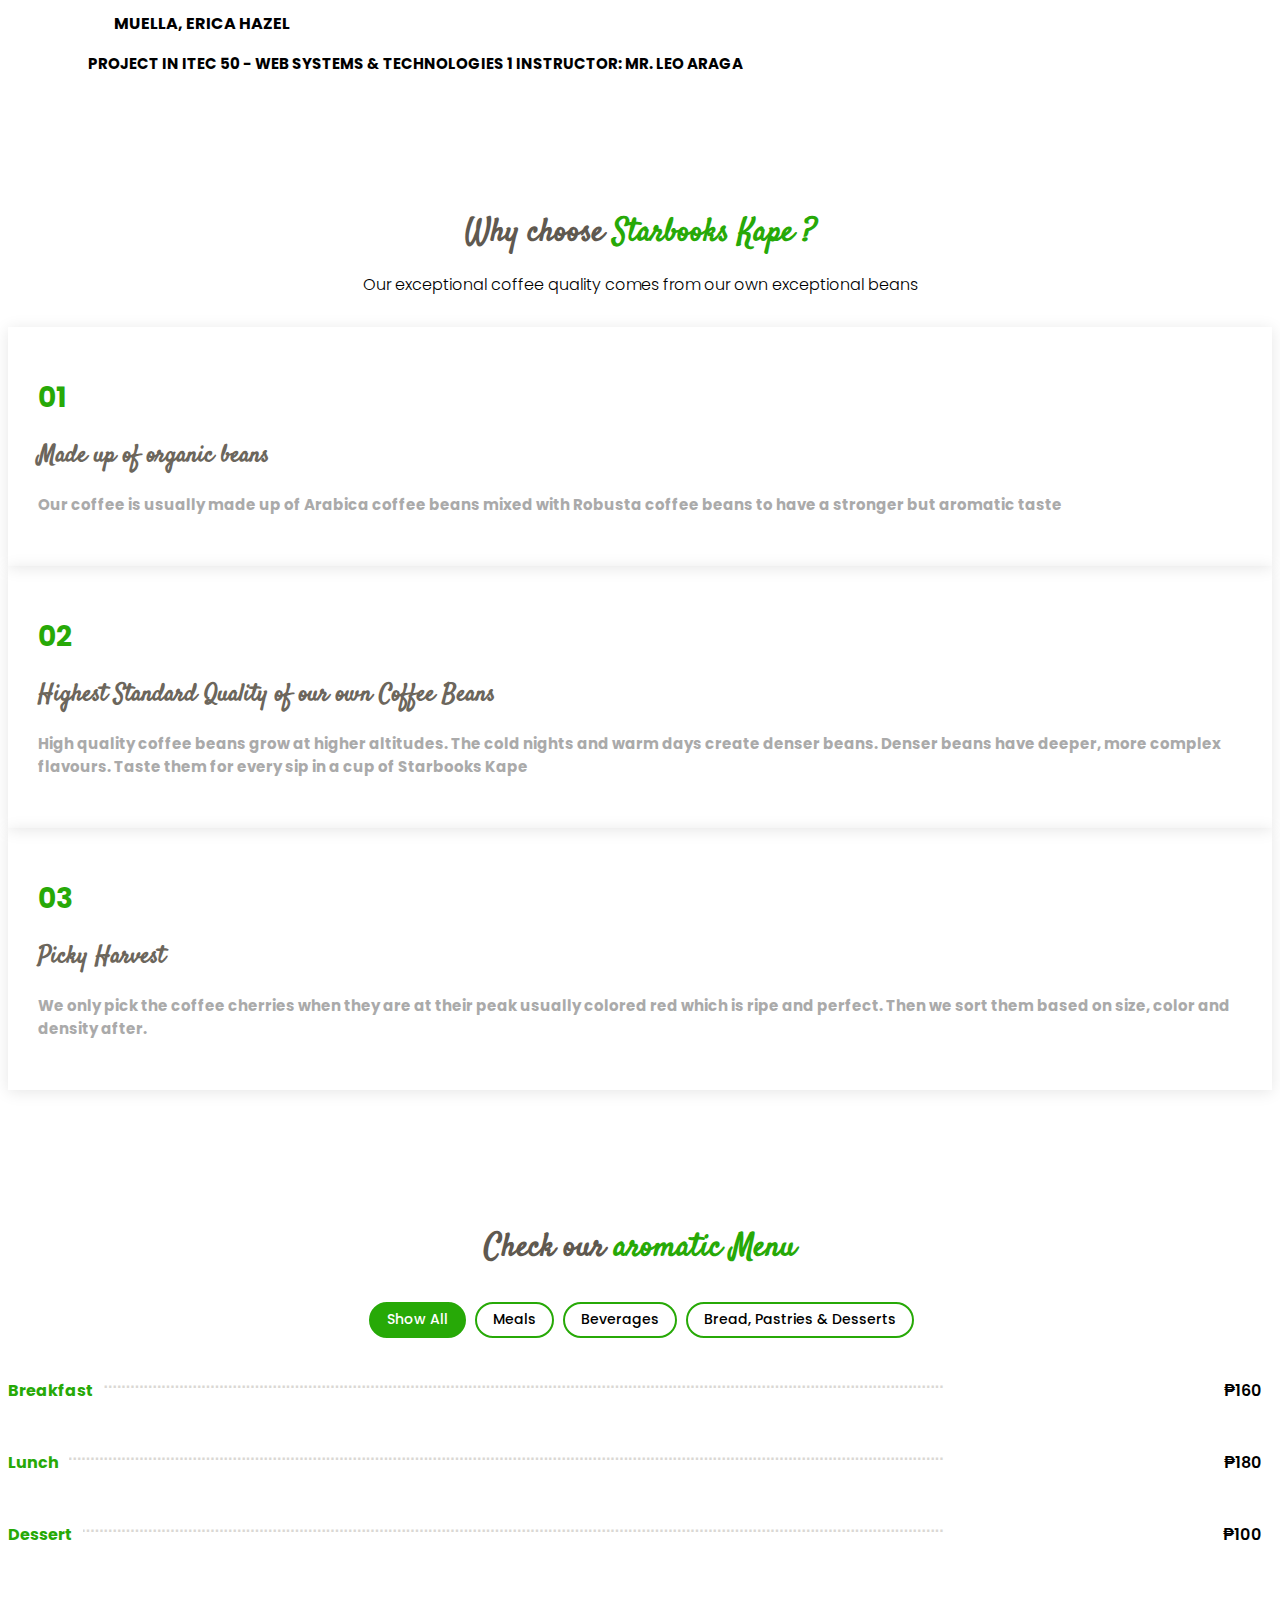
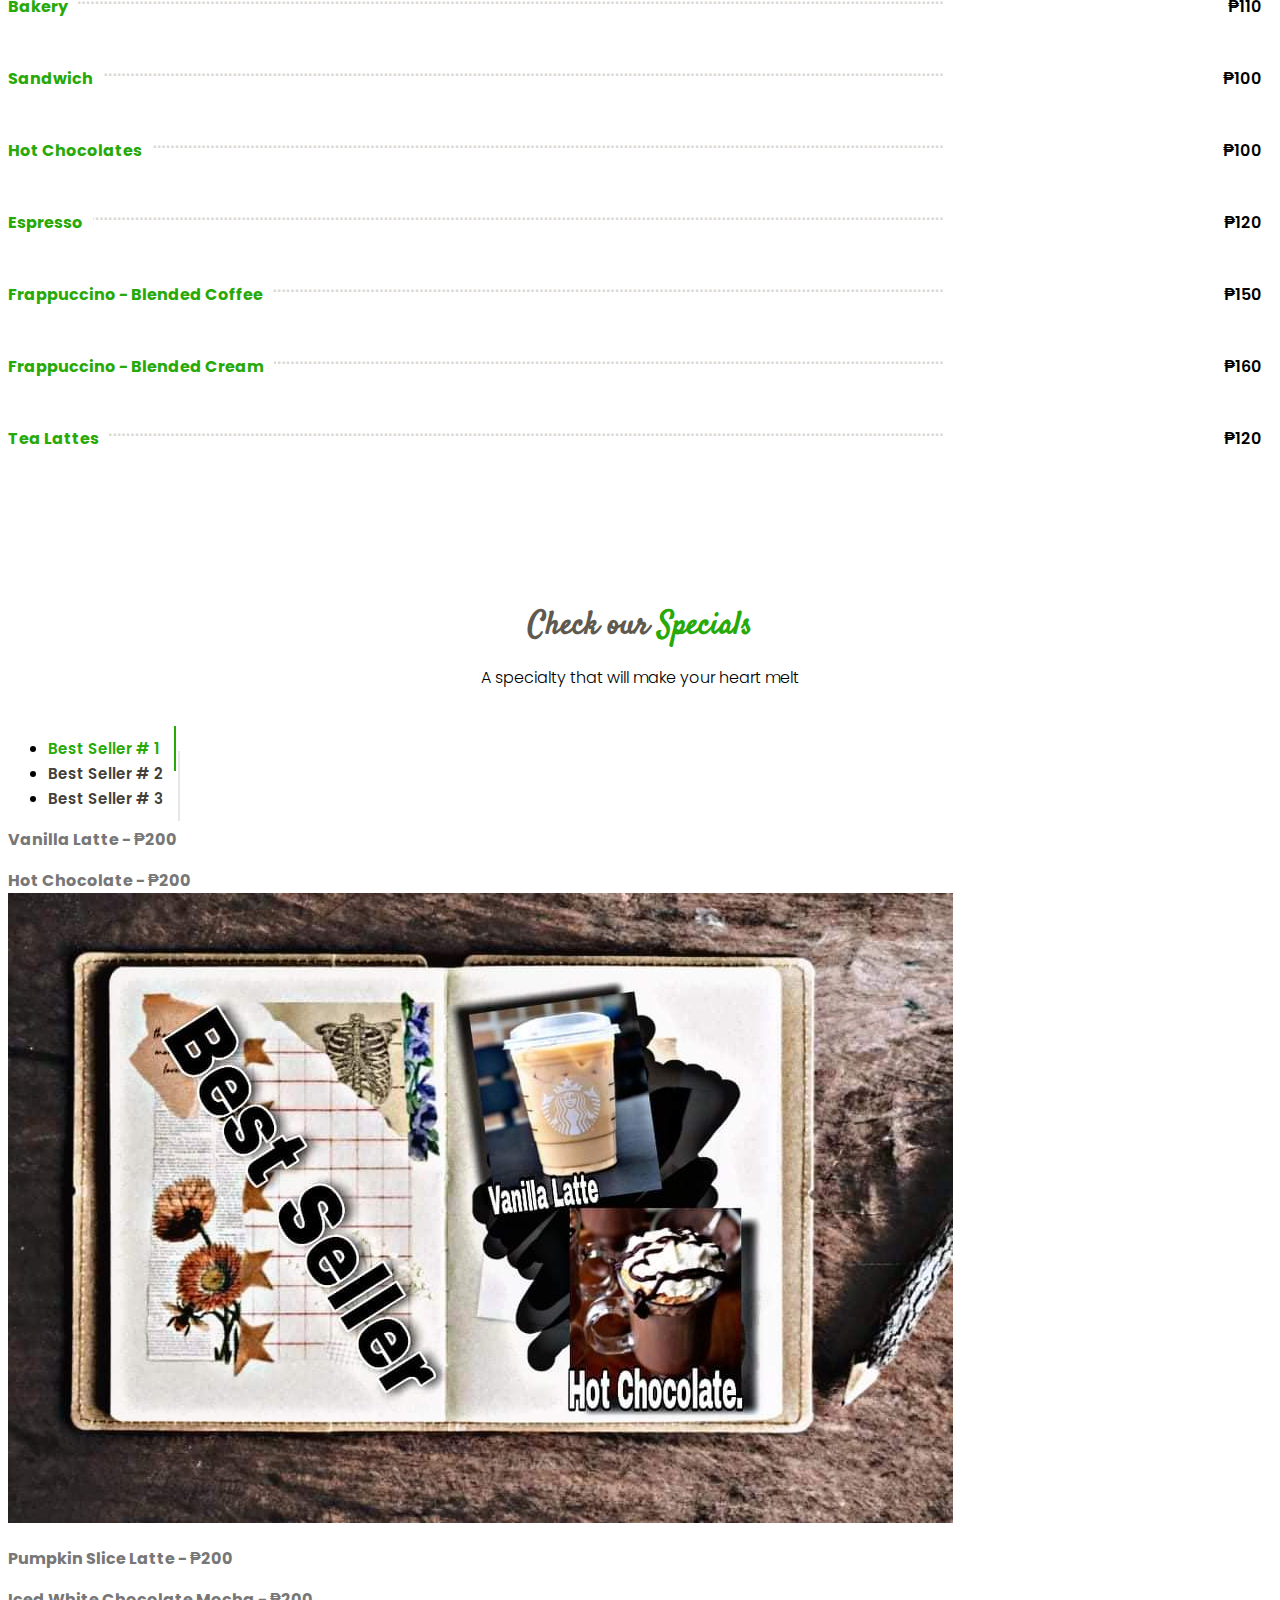
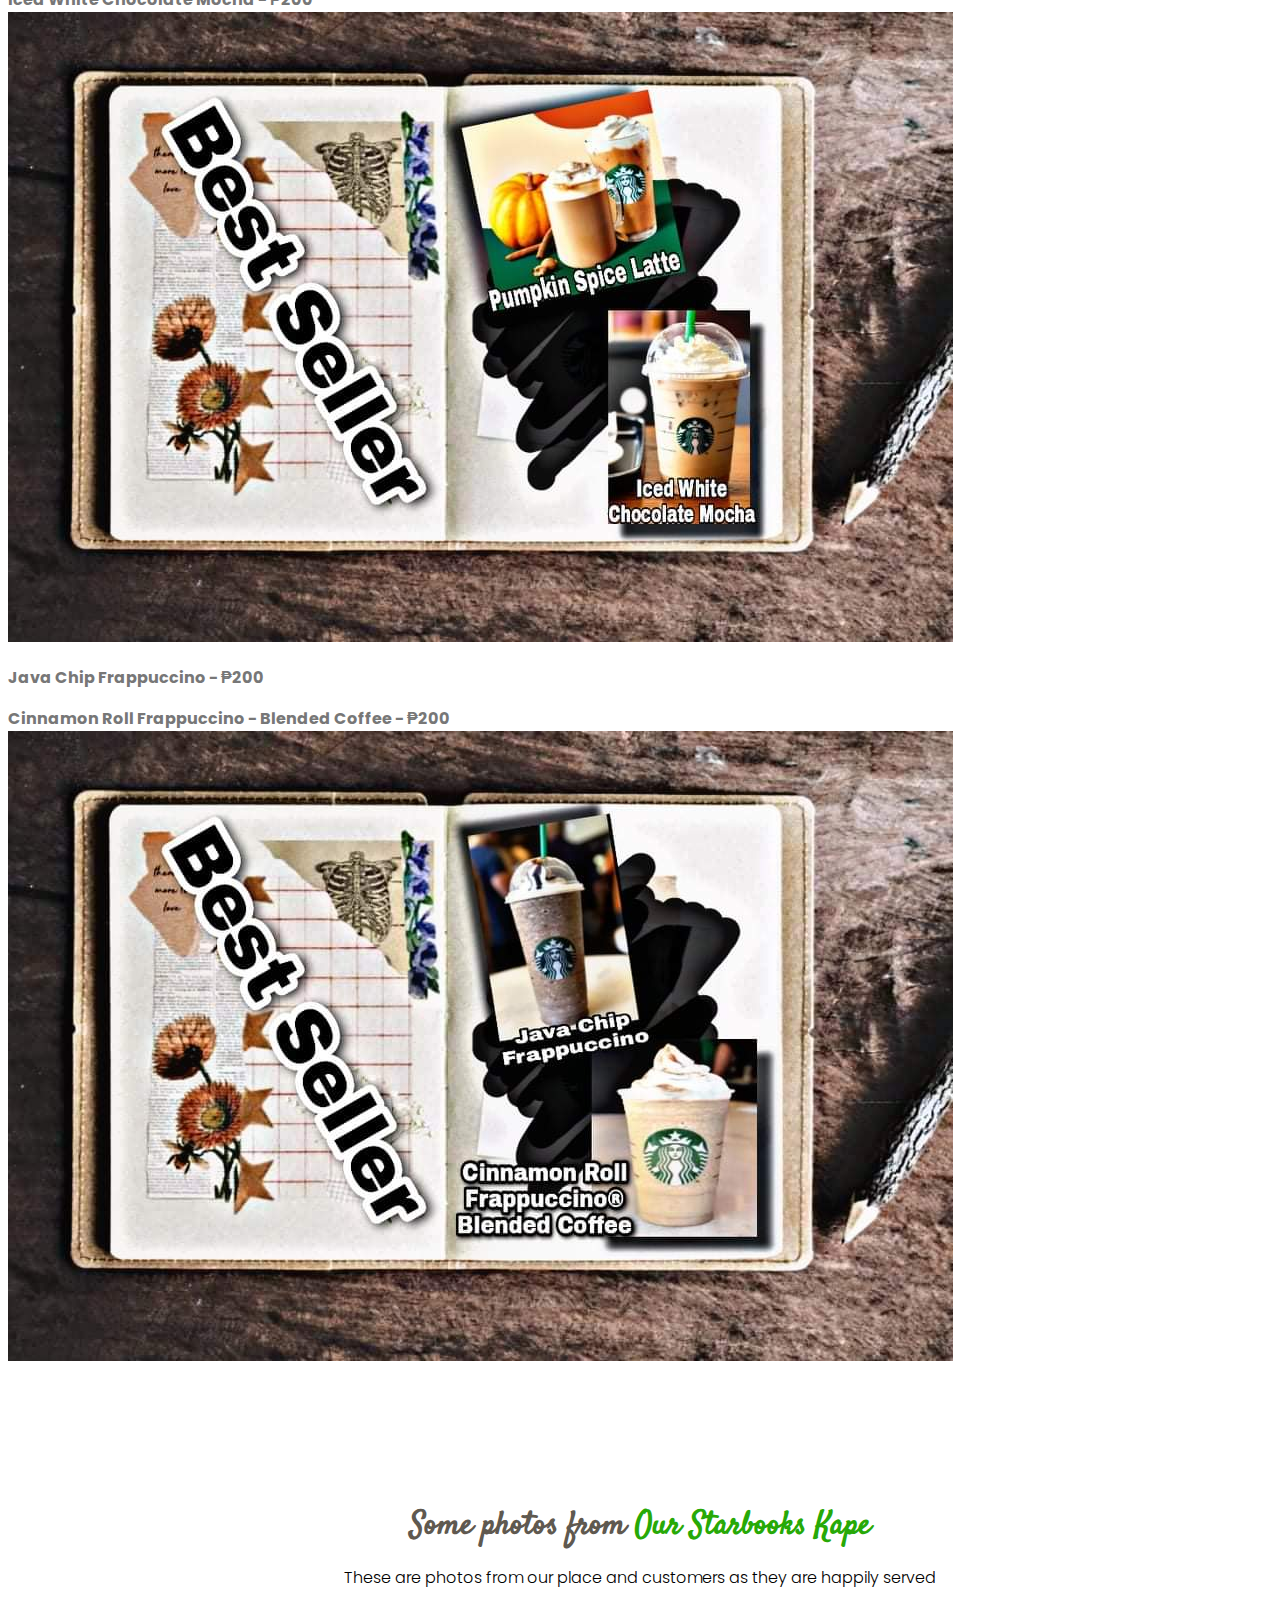
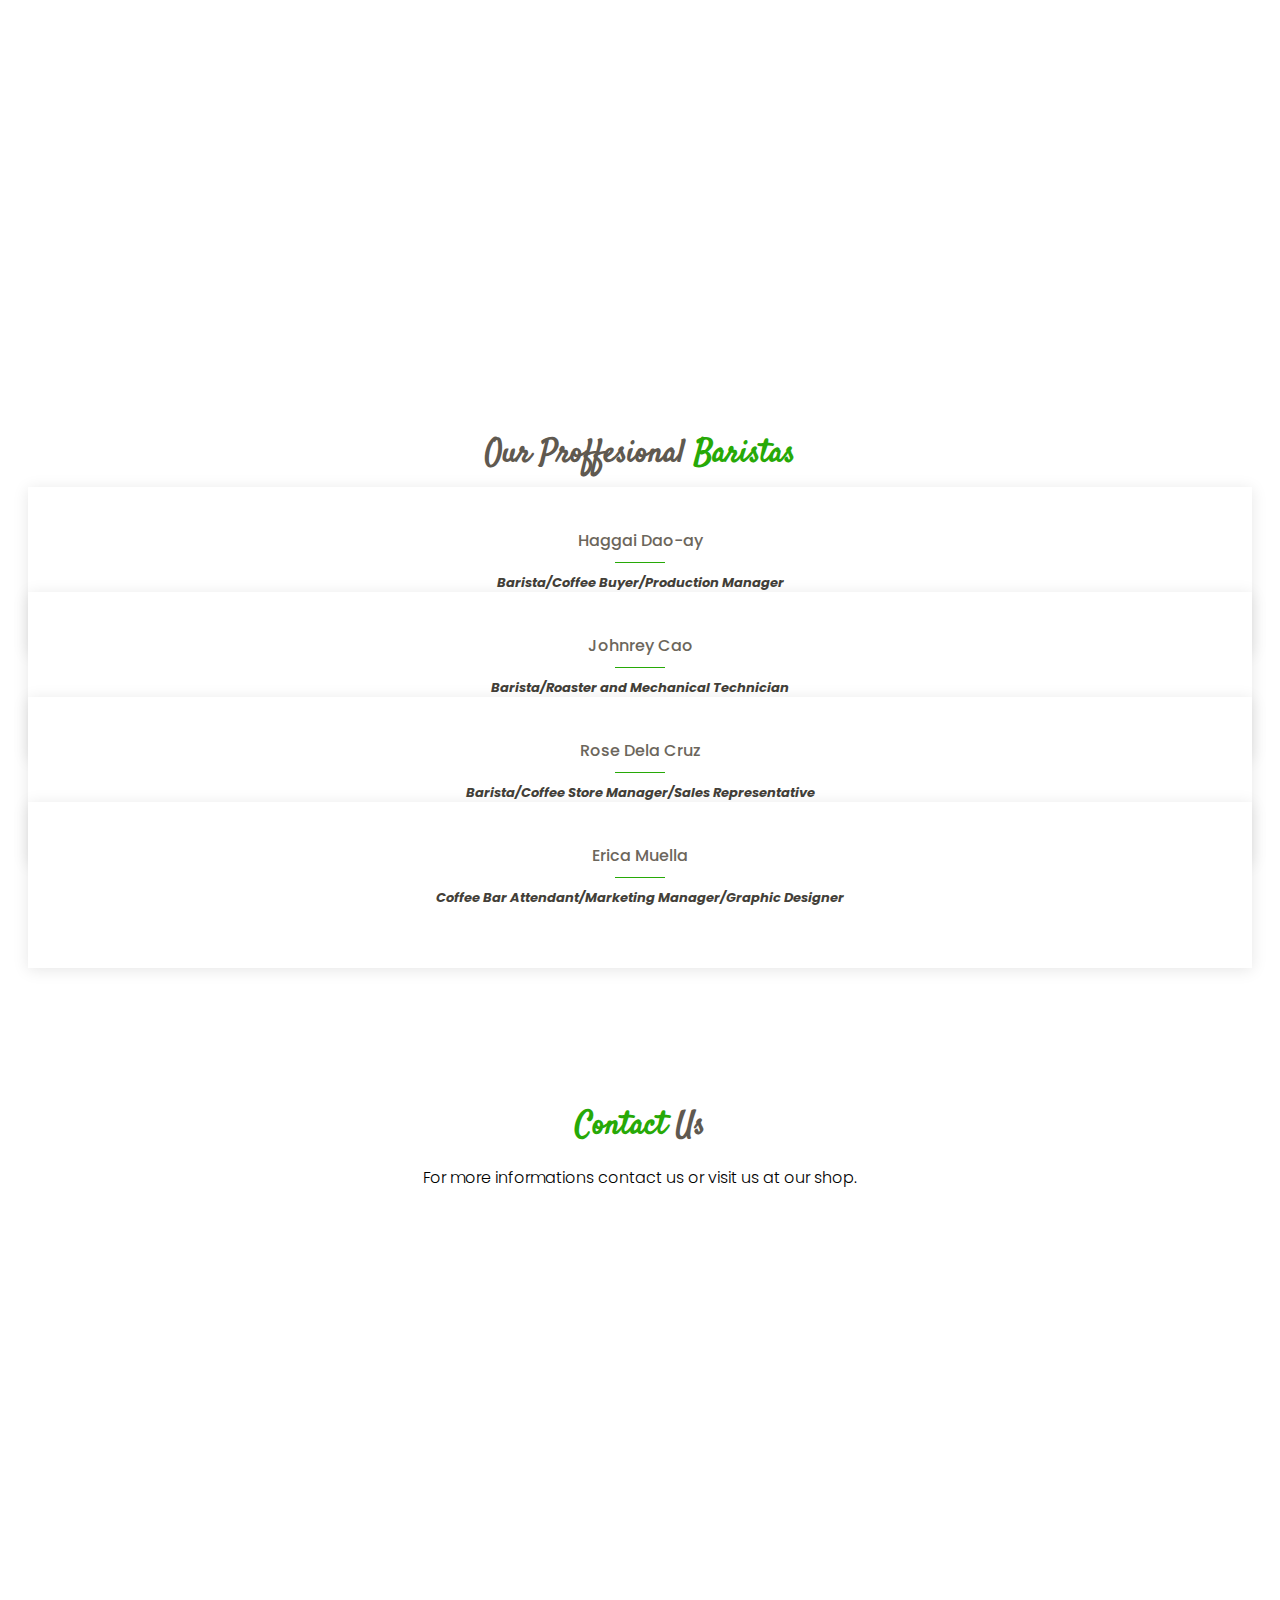
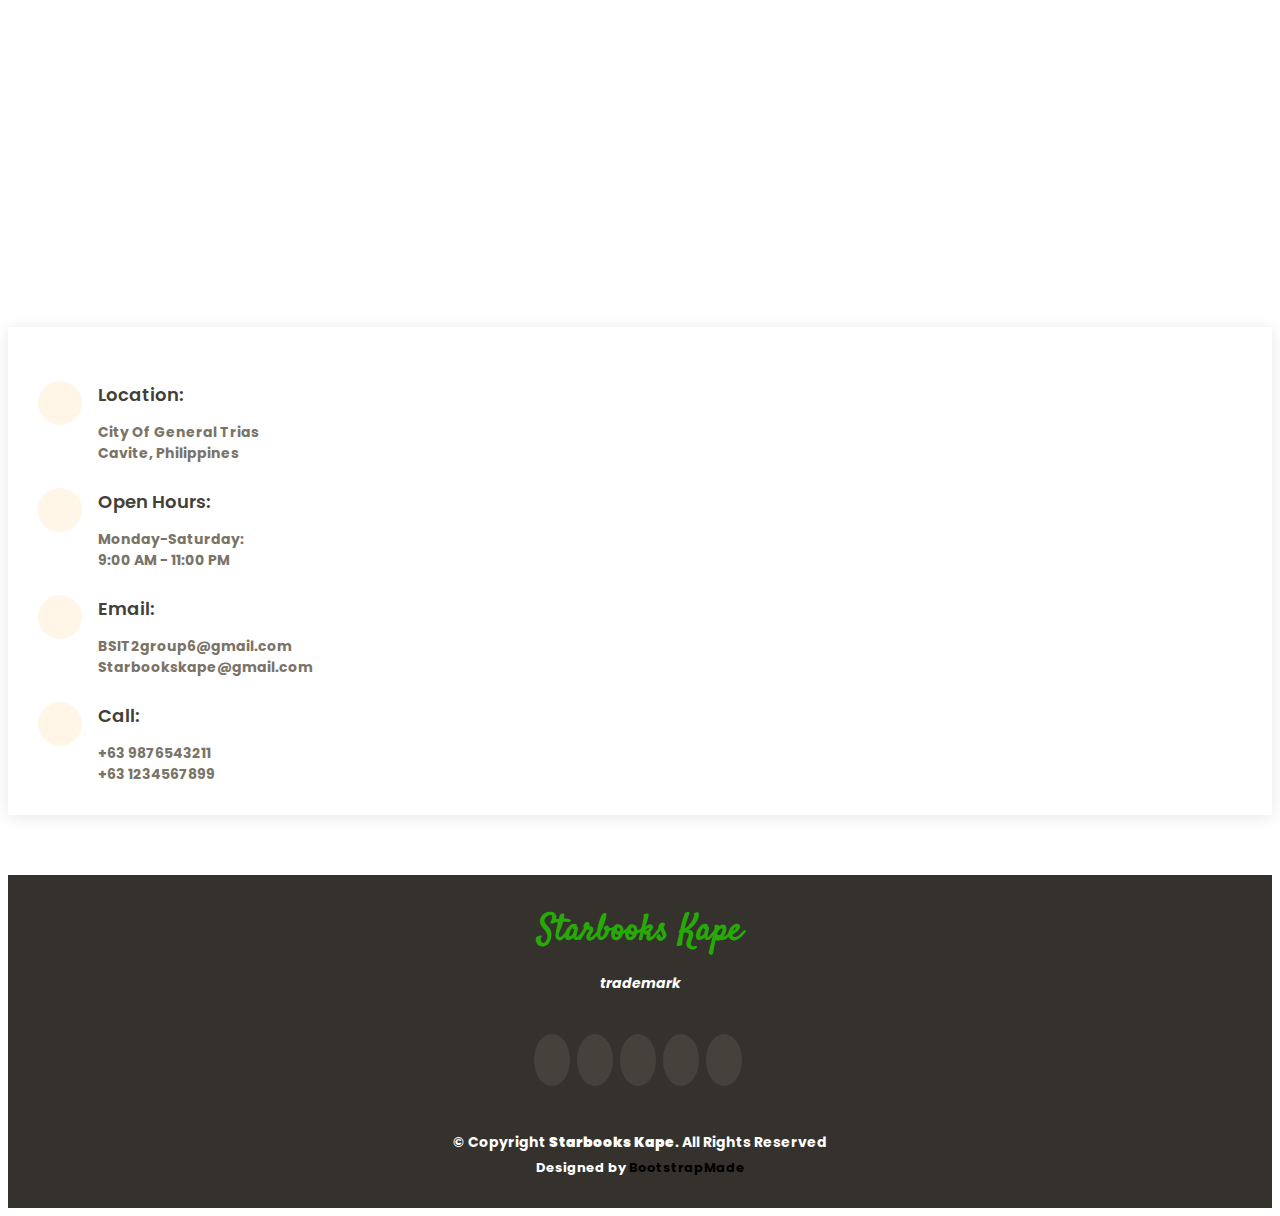
==== commit 675c83e3: "Update index.html" ====
--- a/index.html
+++ b/index.html
@@ -85,7 +85,7 @@
             <div class="carousel-container">
               <div class="carousel-content">
                 <h2 class="animate__animated animate__fadeInDown"><span>Starbooks</span> Kape Shop</h2>
-                <p class="animate__animated animate__fadeInUp"> TARA NA'T MAGKAPE TAS MATULOG NA PARA MASAYA - to edit</p>
+                <p class="animate__animated animate__fadeInUp"> TARA NA'T MAGKAPE TAS MATULOG NA PARA MASAYA / COFFEE WHILE READING- to edit</p>
                 <div>
                   <a href="#menu" class="book-a-table-btn scrollto">Our Menu</a>
                 </div>
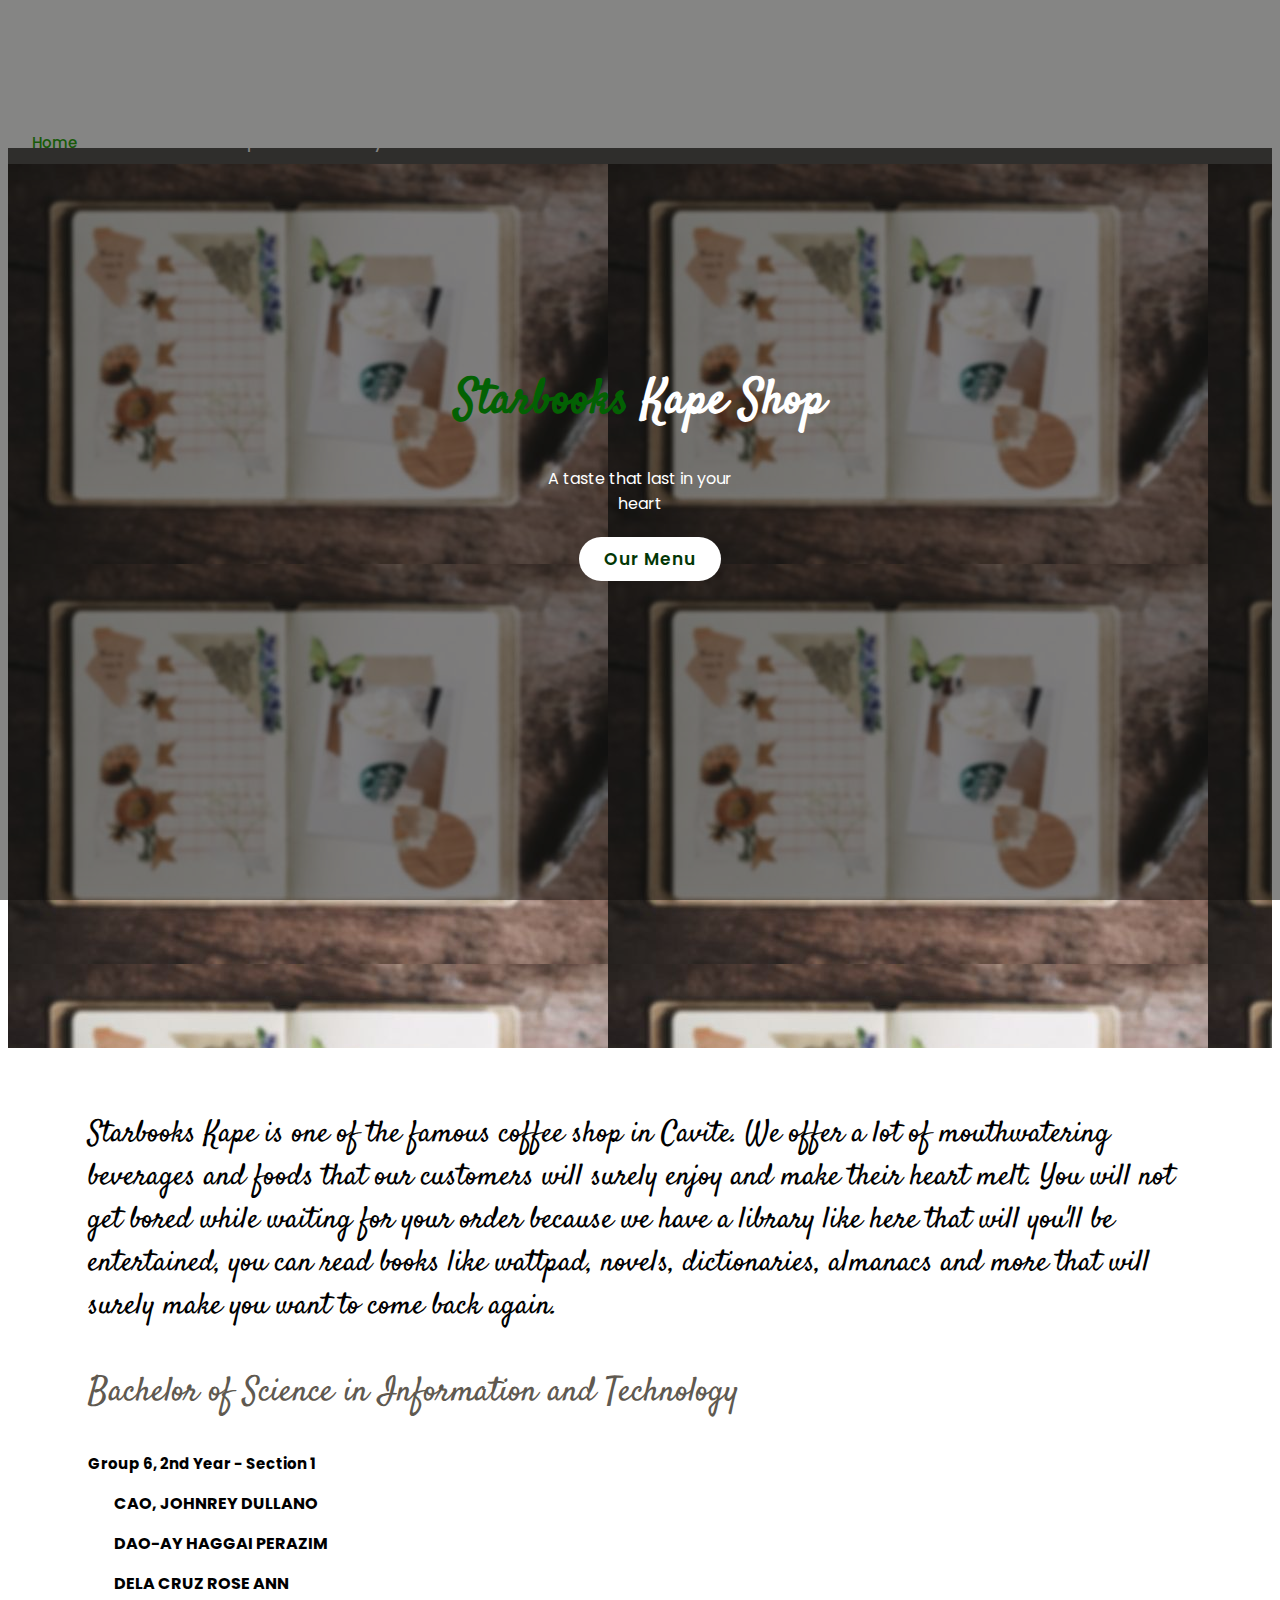
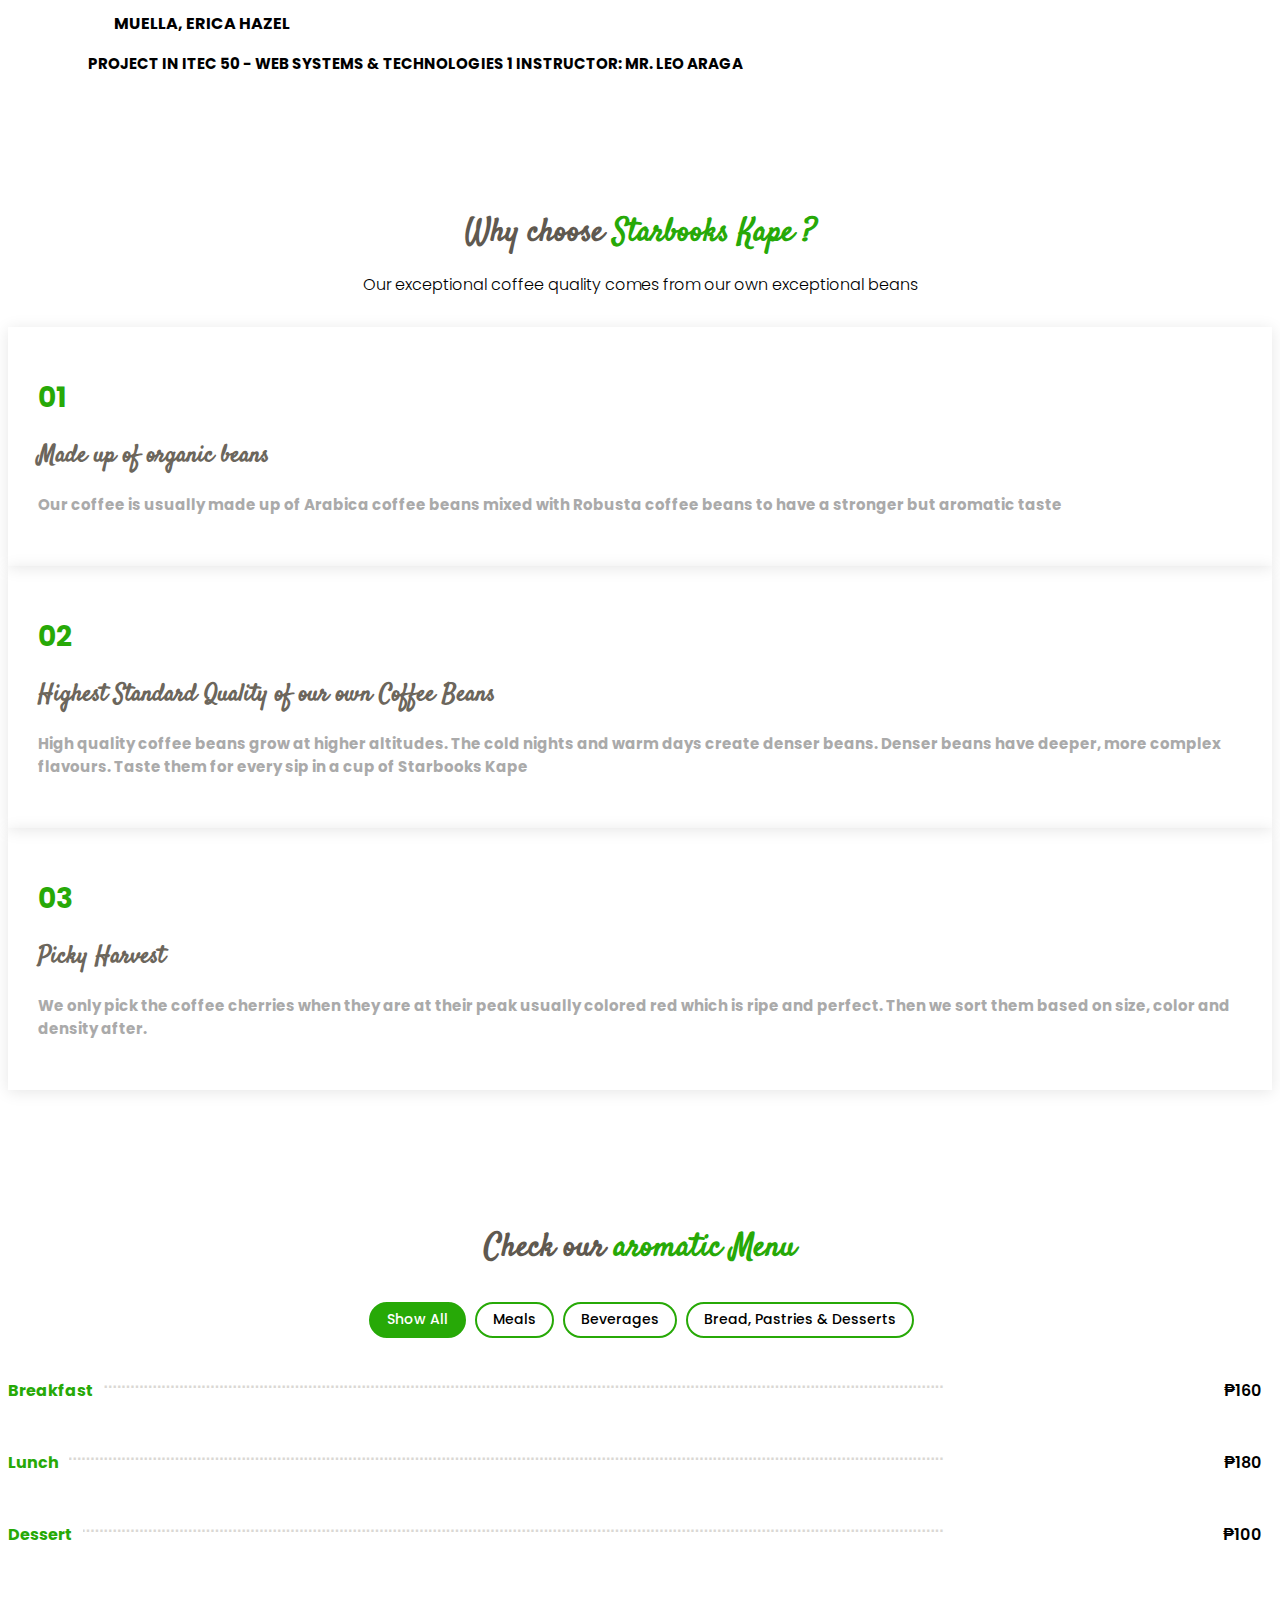
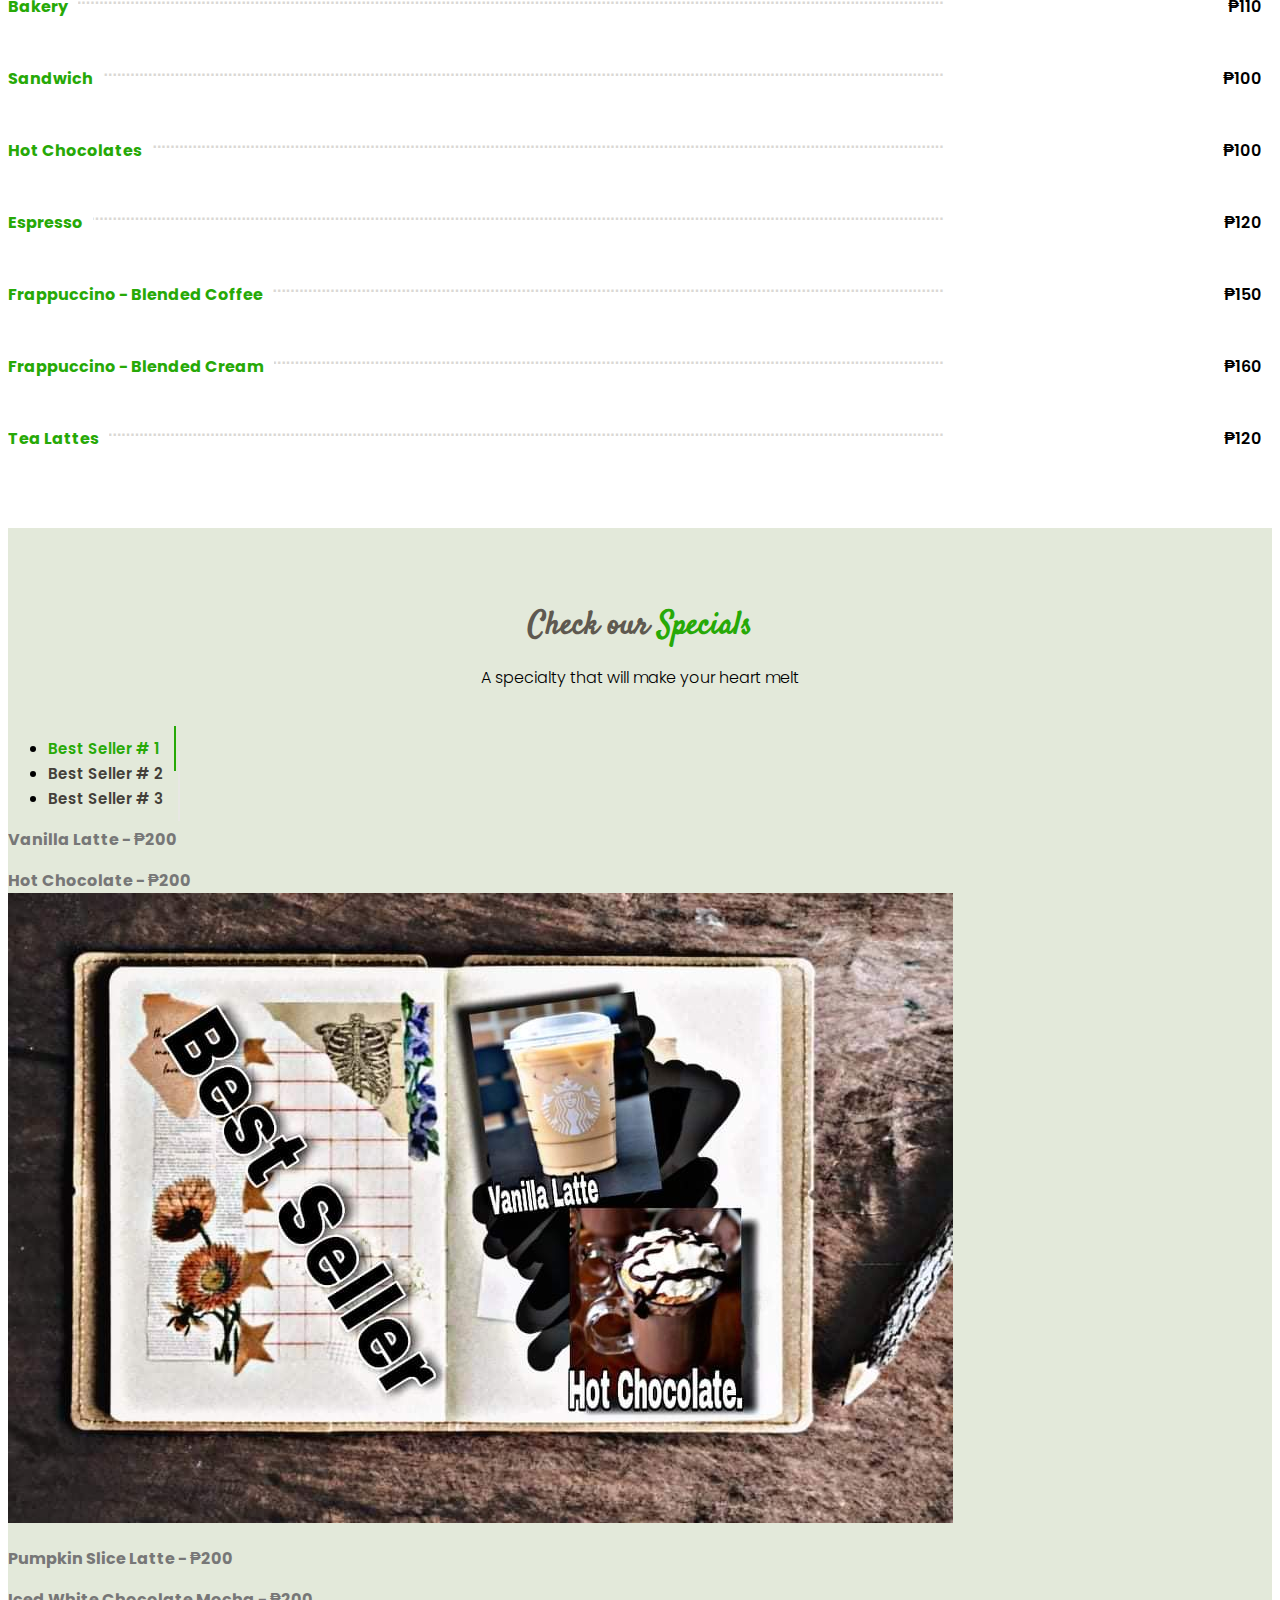
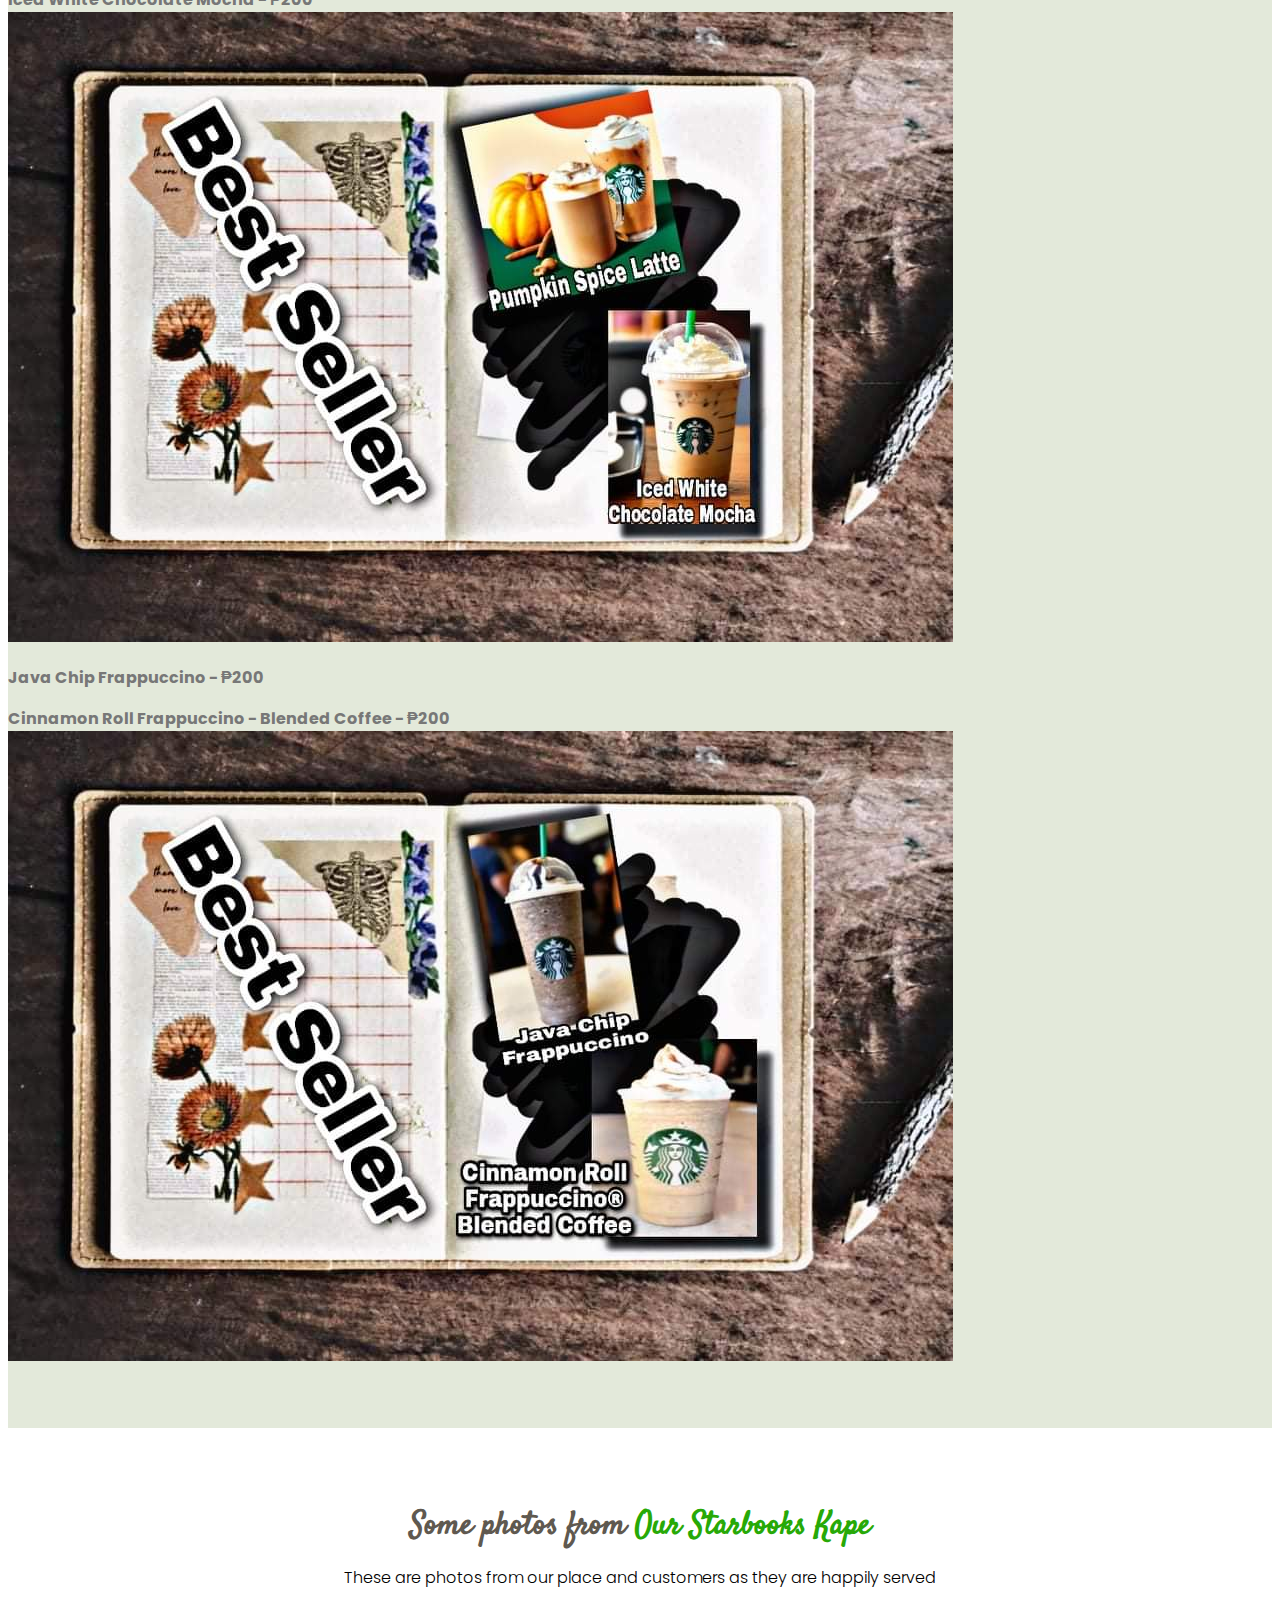
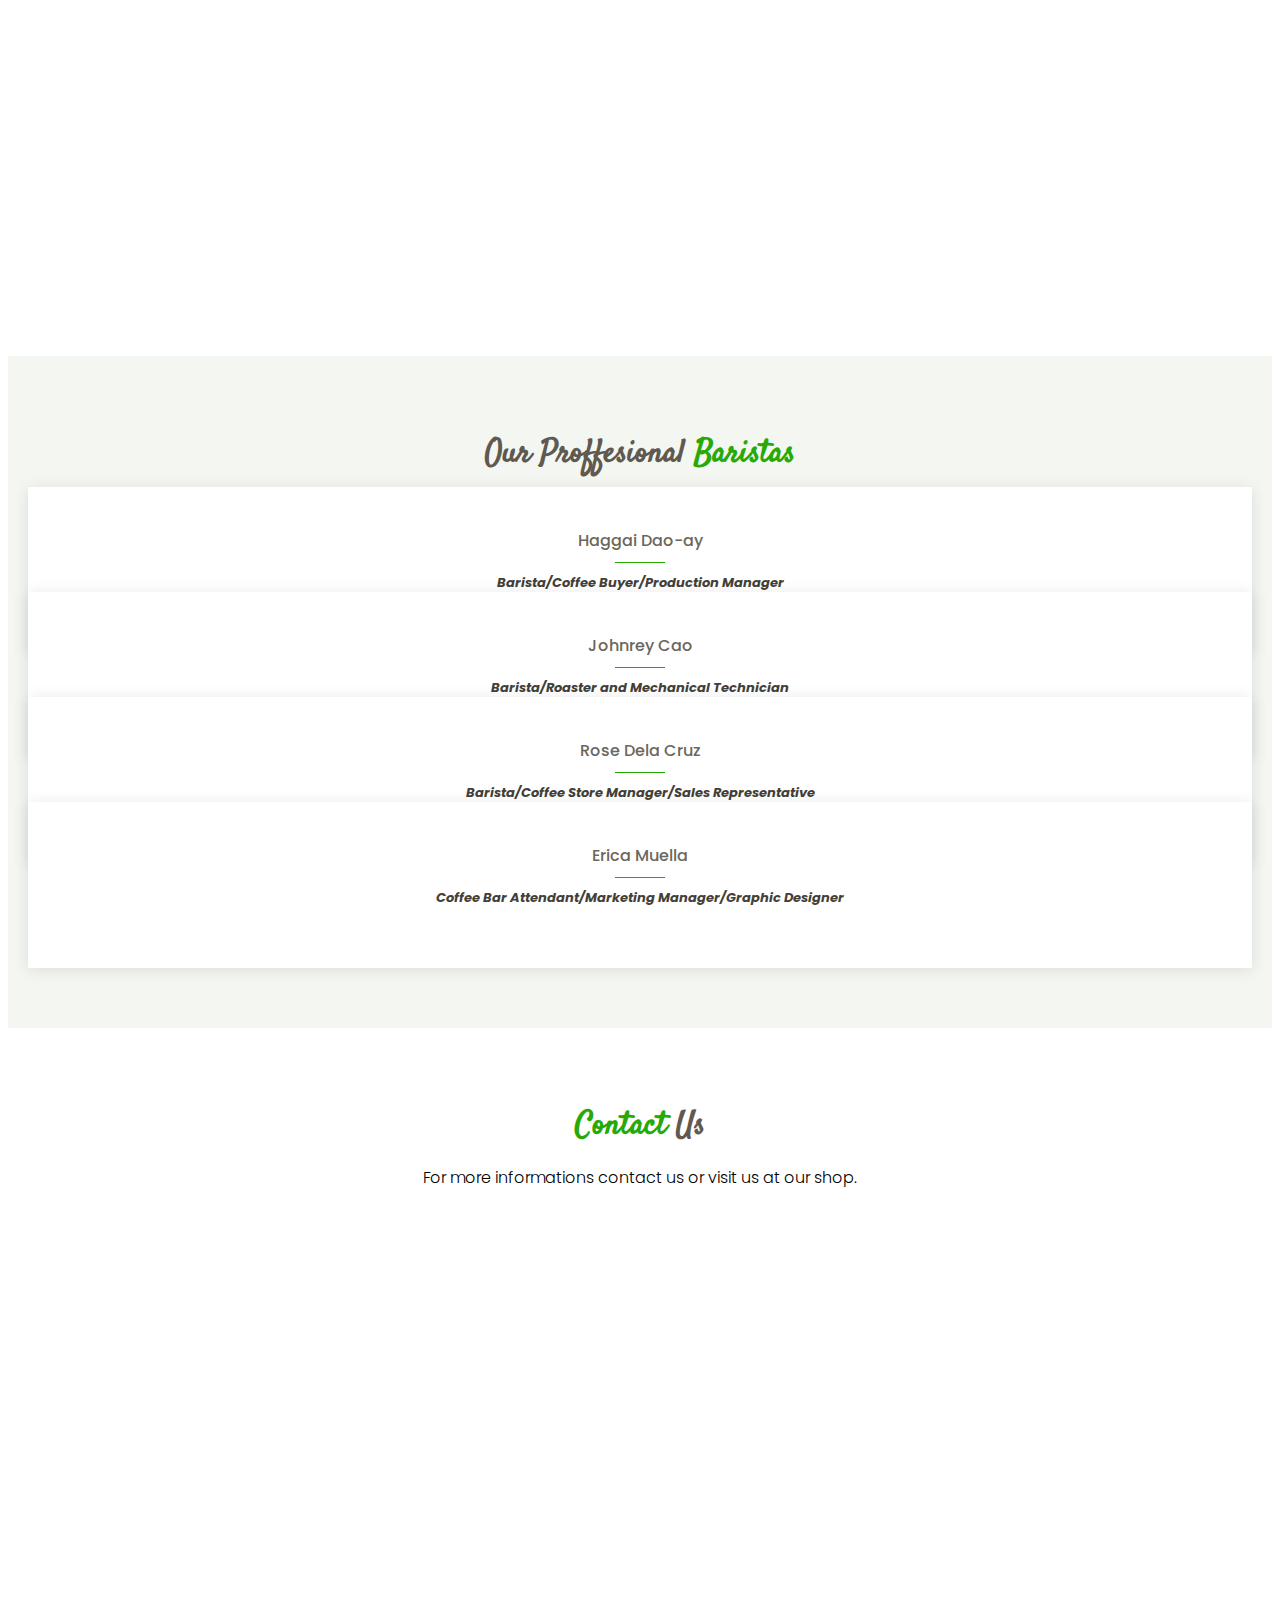
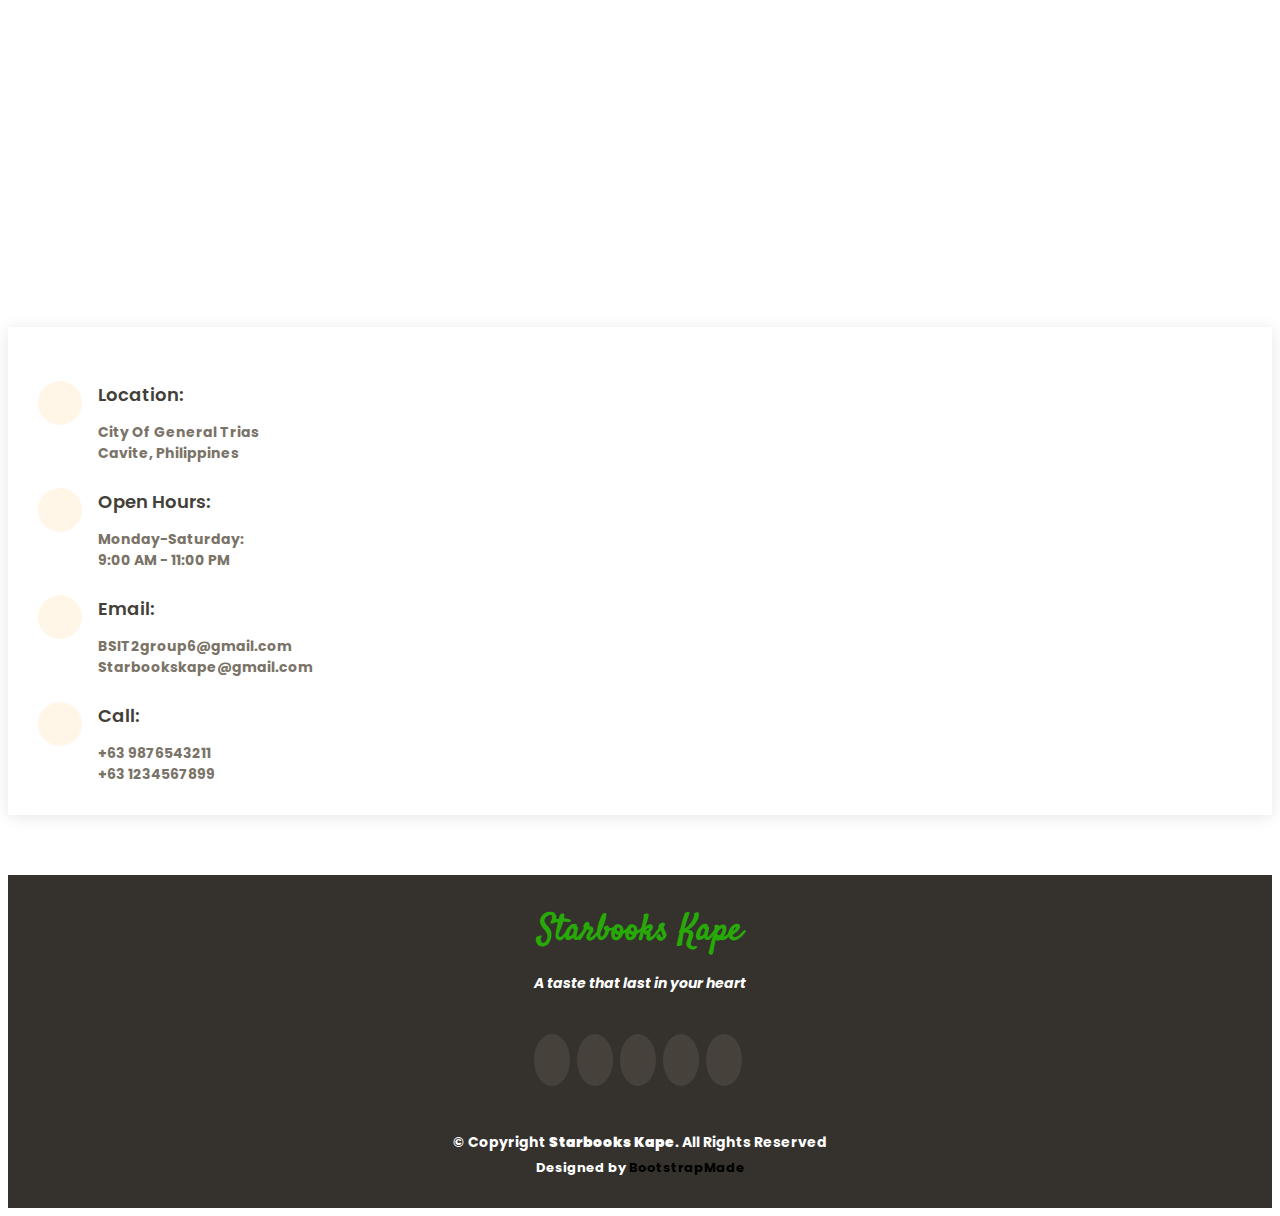
==== commit f190239c: "01/08/22" ====
--- a/index.html
+++ b/index.html
@@ -52,7 +52,7 @@
       <div class="logo me-auto">
         <h1><a href="index.html">Starbooks</a></h1>
         <!-- Uncomment below if you prefer to use an image logo -->
-        <a href="index.html"><img src="assets/img/logo.jpg" alt="" class="img-fluid"></a>
+        <a href="index.html"><img src="assets/img/logo.jpg"  alt="" class="img-fluid"></a>
       </div>
 
       <nav id="navbar" class="navbar order-last order-lg-0">
@@ -85,7 +85,7 @@
             <div class="carousel-container">
               <div class="carousel-content">
                 <h2 class="animate__animated animate__fadeInDown"><span>Starbooks</span> Kape Shop</h2>
-                <p class="animate__animated animate__fadeInUp"> TARA NA'T MAGKAPE TAS MATULOG NA PARA MASAYA / COFFEE WHILE READING- to edit</p>
+                <p class="animate__animated animate__fadeInUp"> A taste that last in your heart</p>
                 <div>
                   <a href="#menu" class="book-a-table-btn scrollto">Our Menu</a>
                 </div>
@@ -113,7 +113,7 @@
 
               <h3>Bachelor of Science in Information and Technology <strong></h3>
               <p>
-                Group6, 2nd Year - Section 1
+                Group 6, 2nd Year - Section 1
               </p>
               <p class="fst-italic">
                 
@@ -297,7 +297,6 @@
     <!-- ======= Specials Section ======= -->
     <section id="specials" class="specials">
       <div class="container">
-
         <div class="section-title">
           <h2>Check our <span>Specials</span></h2>
           <p>A specialty that will make your heart melt</p>
@@ -597,7 +596,7 @@
   <footer id="footer">
     <div class="container">
       <h3>Starbooks Kape</h3>
-      <p>  trademark  </p>
+      <p>  A taste that last in your heart  </p>
       <div class="social-links">
         <a href="#" class="twitter"><i class="bx bxl-twitter"></i></a>
         <a href="#" class="facebook"><i class="bx bxl-facebook"></i></a>
--- a/assets/css/style.css
+++ b/assets/css/style.css
@@ -105,7 +105,7 @@
 }
 #header .logo h1 {
   font-size: 28px;
-  margin: 0;
+  margin:0;
   line-height: 1;
   font-weight: 400;
   letter-spacing: 3px;
@@ -118,6 +118,7 @@
   padding: 0;
   margin: 0;
   max-height: 40px;
+ 
 }
 
 /*--------------------------------------------------------------
@@ -635,6 +636,7 @@
 /*--------------------------------------------------------------
 # Why Us
 --------------------------------------------------------------*/
+
 .why-us .box {
   padding: 50px 30px;
   box-shadow: 0px 2px 15px rgba(0, 0, 0, 0.1);
@@ -672,12 +674,14 @@
 /*--------------------------------------------------------------
 # Menu Section
 --------------------------------------------------------------*/
+
 .menu #menu-flters {
   padding: 0;
   margin: 0 auto 0 auto;
   list-style: none;
   text-align: center;
   border-radius: 50px;
+  
 }
 .menu #menu-flters li {
   cursor: pointer;
@@ -744,6 +748,7 @@
 --------------------------------------------------------------*/
 .specials {
   overflow: hidden;
+  background-color: #e3e9da;
 }
 .specials .nav-tabs {
   border: 0;
@@ -792,6 +797,7 @@
   }
 }
 
+
 /*--------------------------------------------------------------
 # Gallery
 --------------------------------------------------------------*/
@@ -814,10 +820,11 @@
 # Chefs
 --------------------------------------------------------------*/
 .chefs {
-  background: url("../img/chefs-bg.jpg") center center no-repeat;
+
   background-size: cover;
   padding: 60px 0;
   position: relative;
+  background-color: #c8d1bb;
 }
 .chefs::before {
   content: "";
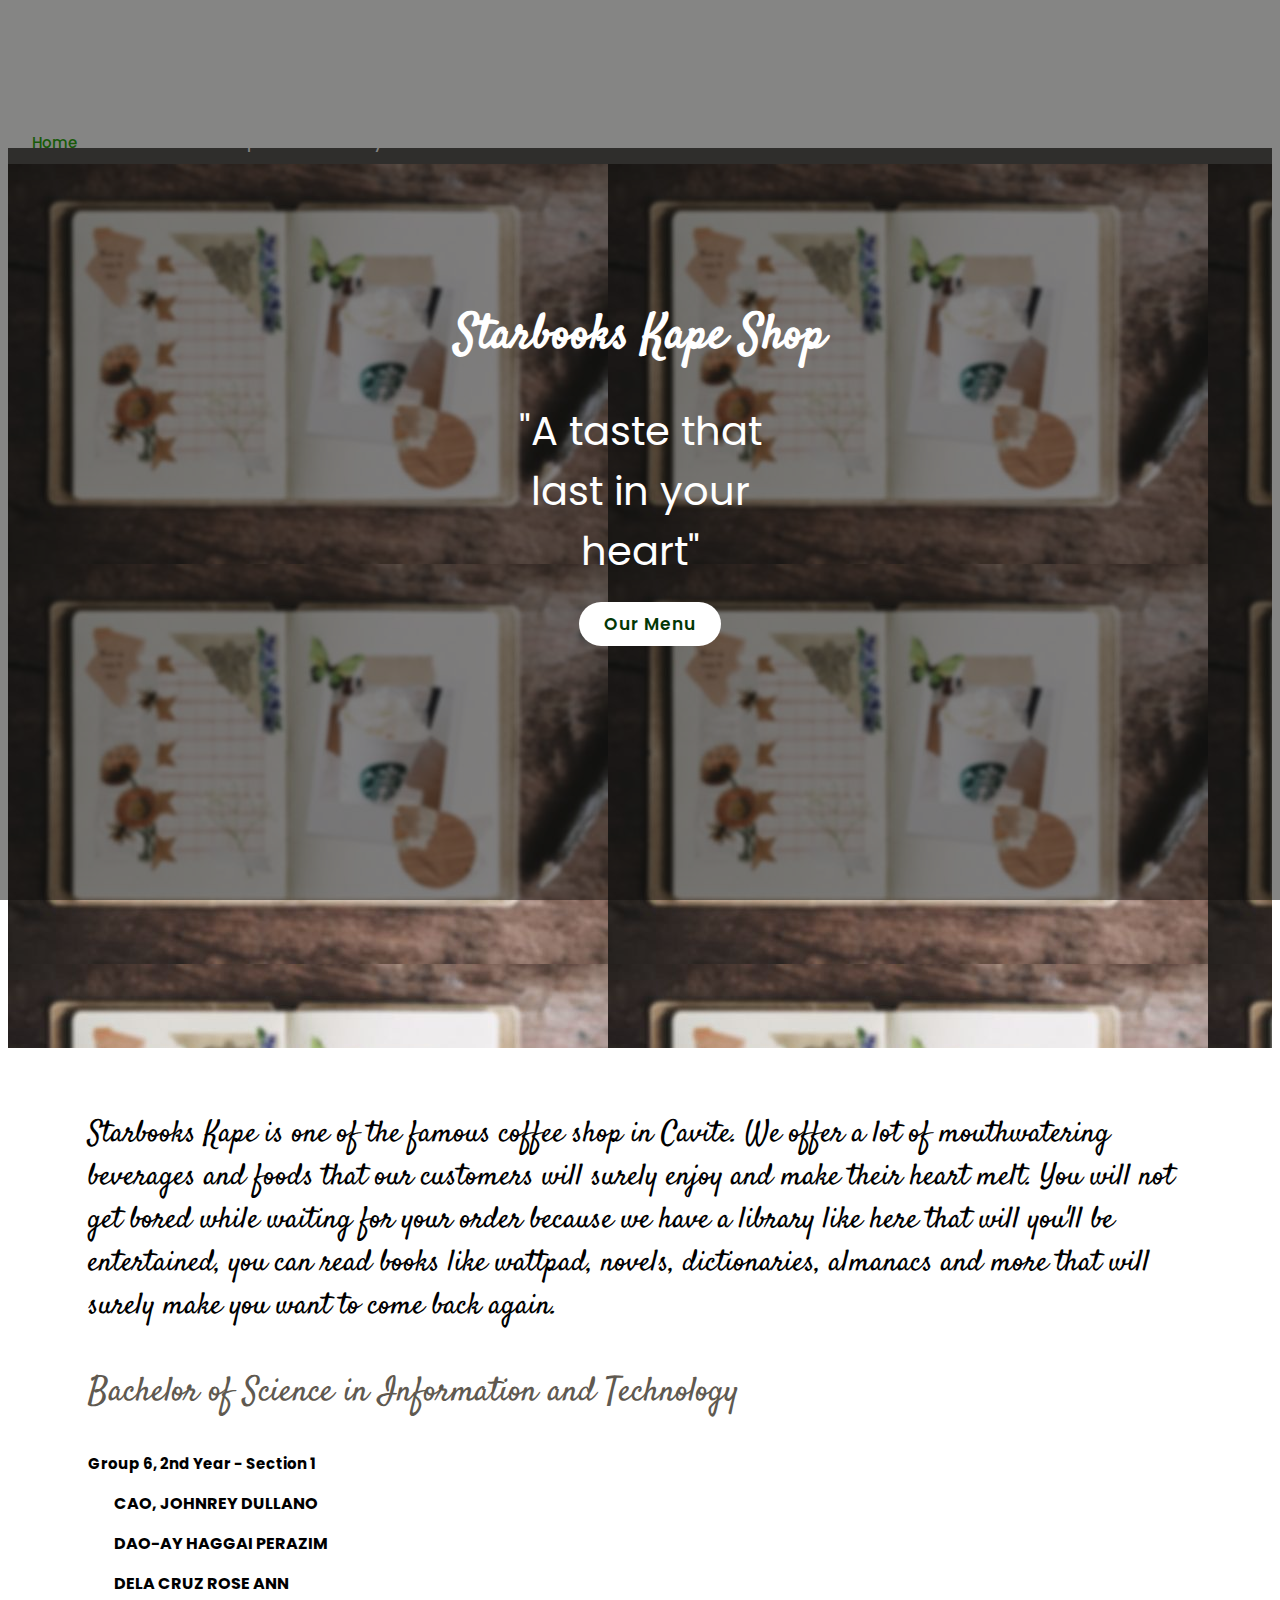
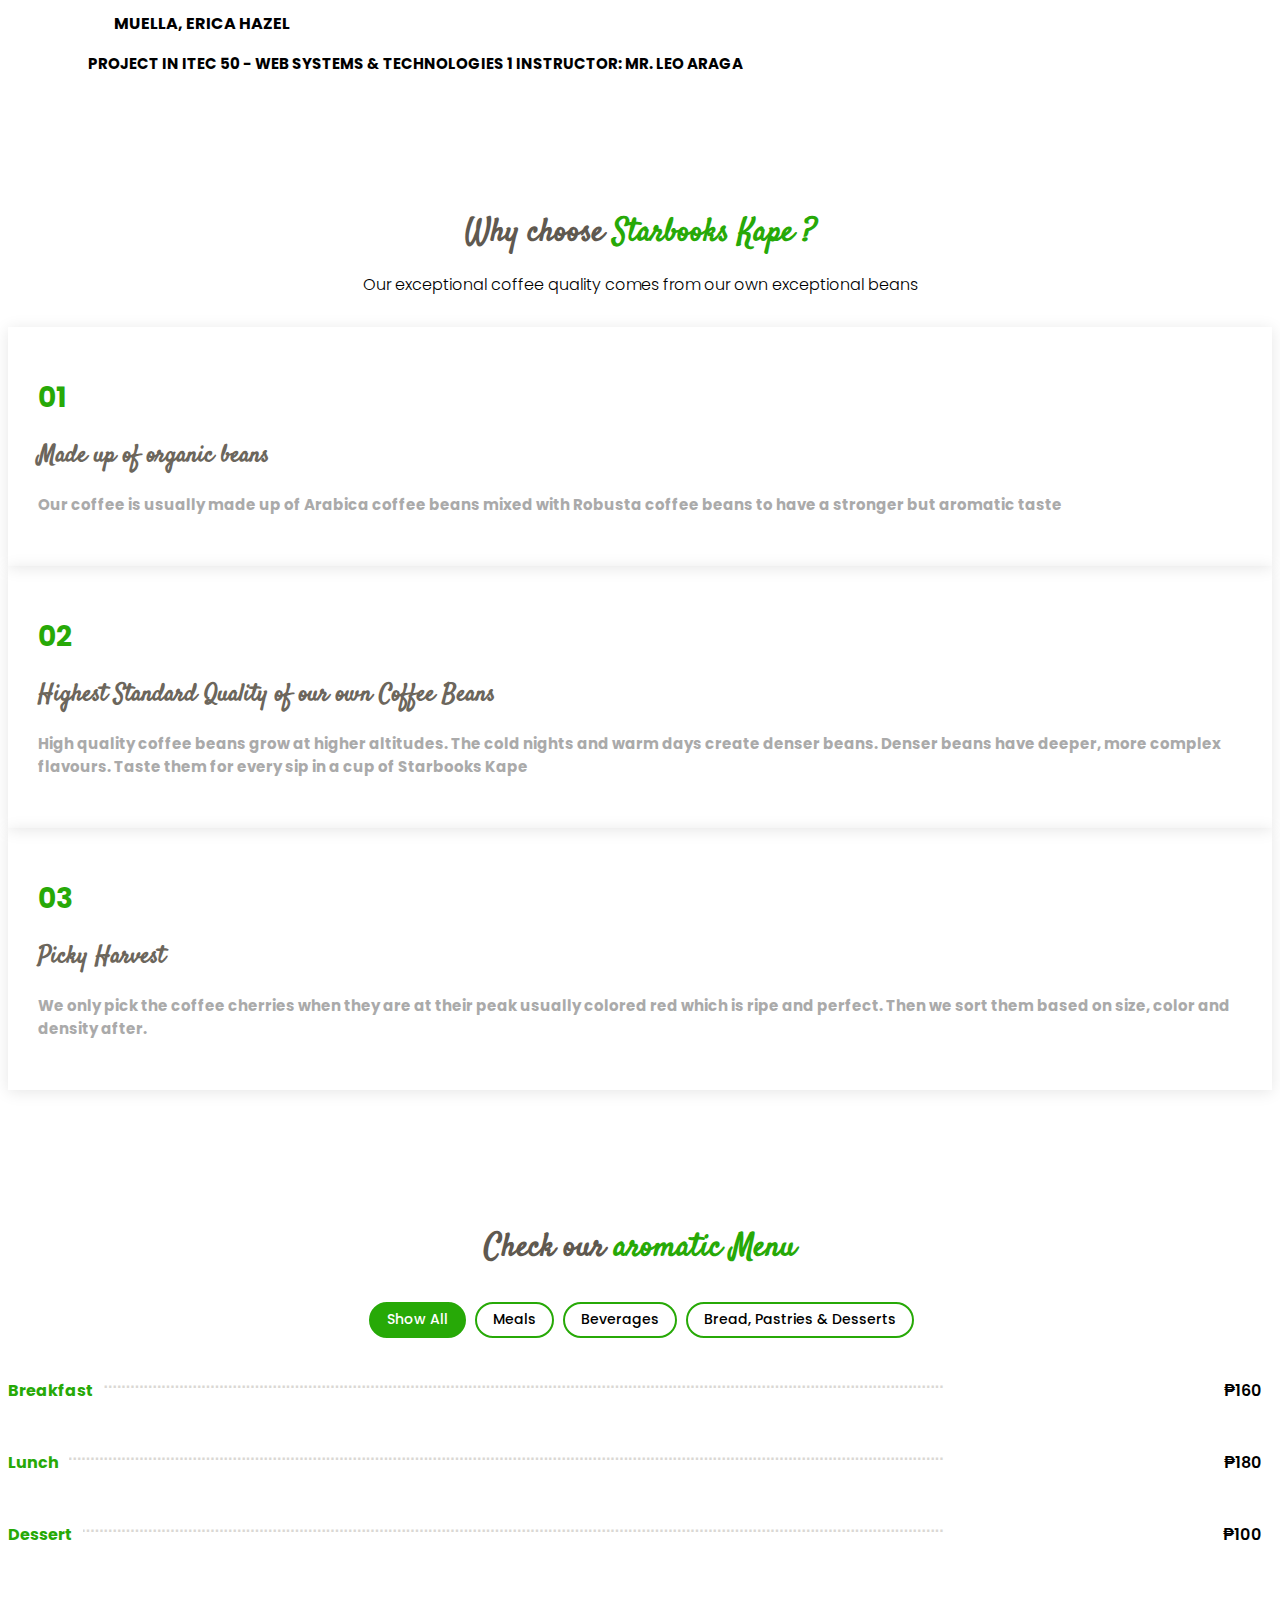
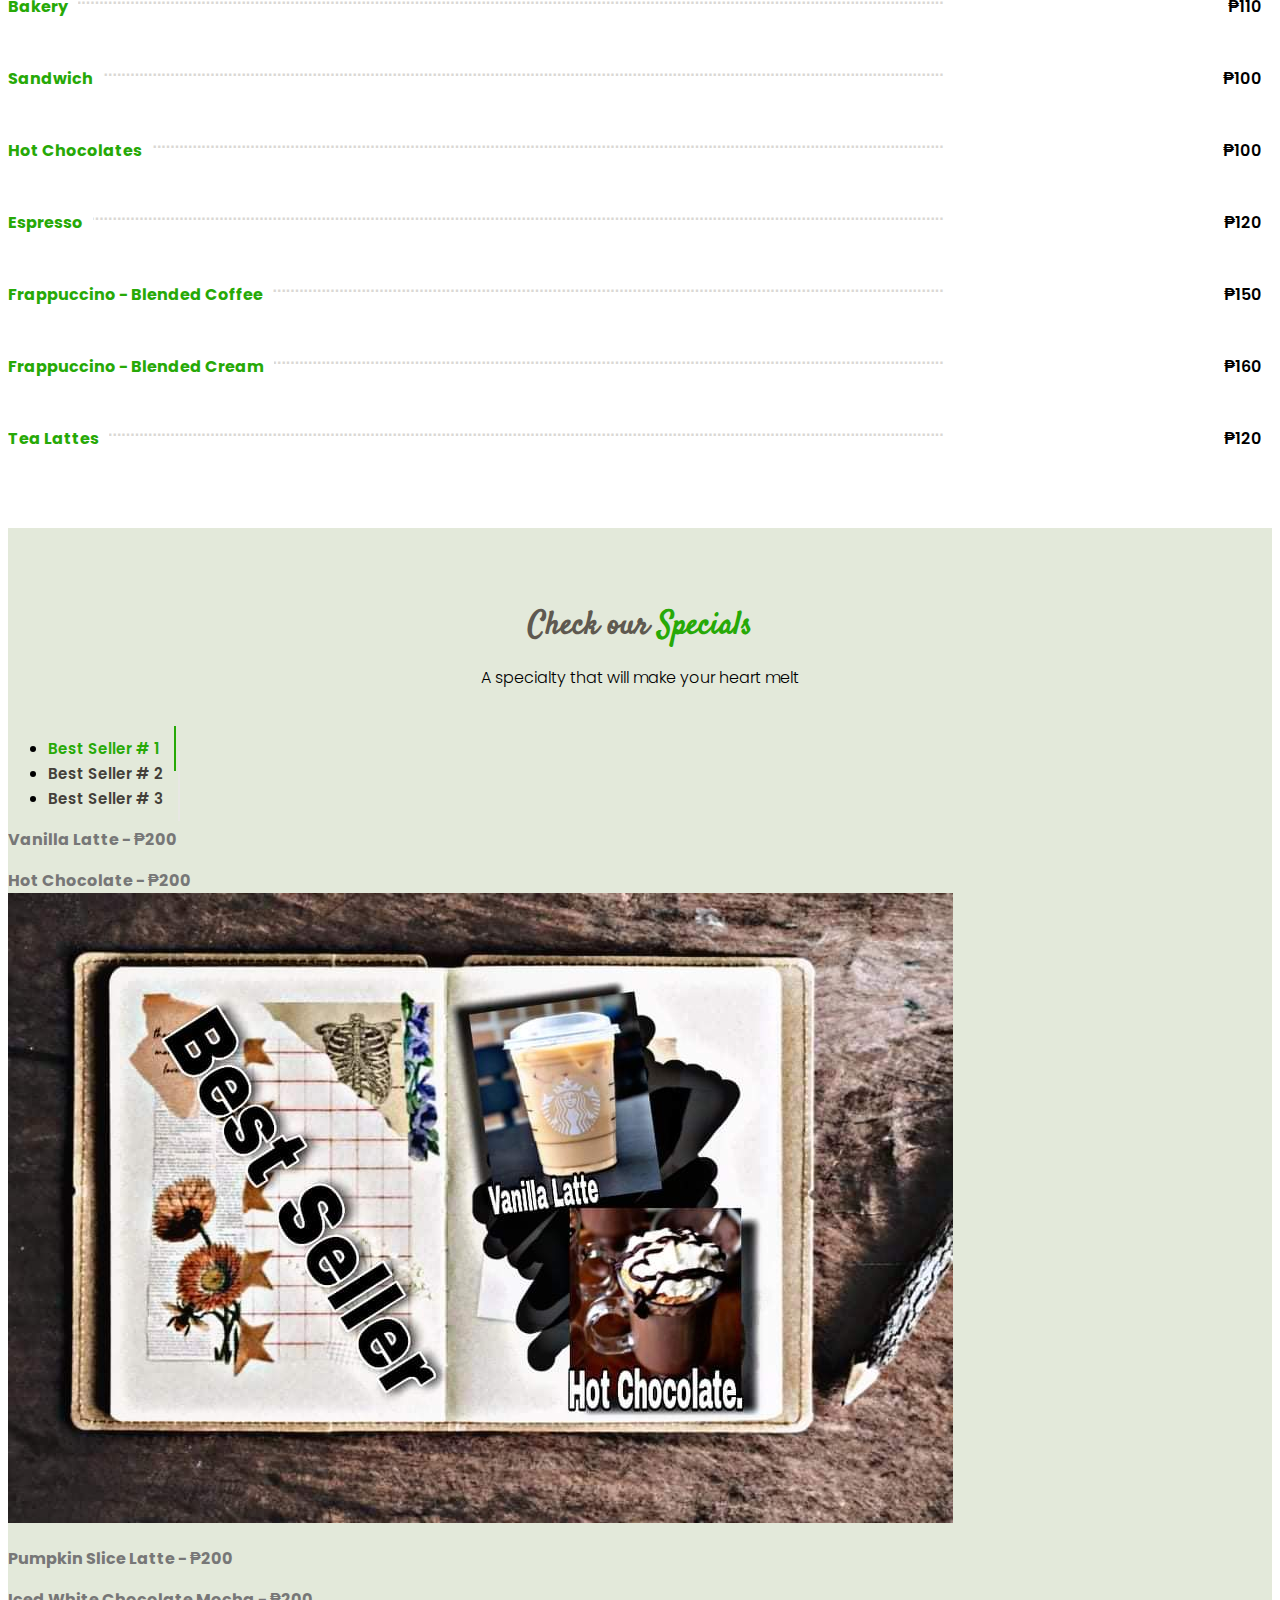
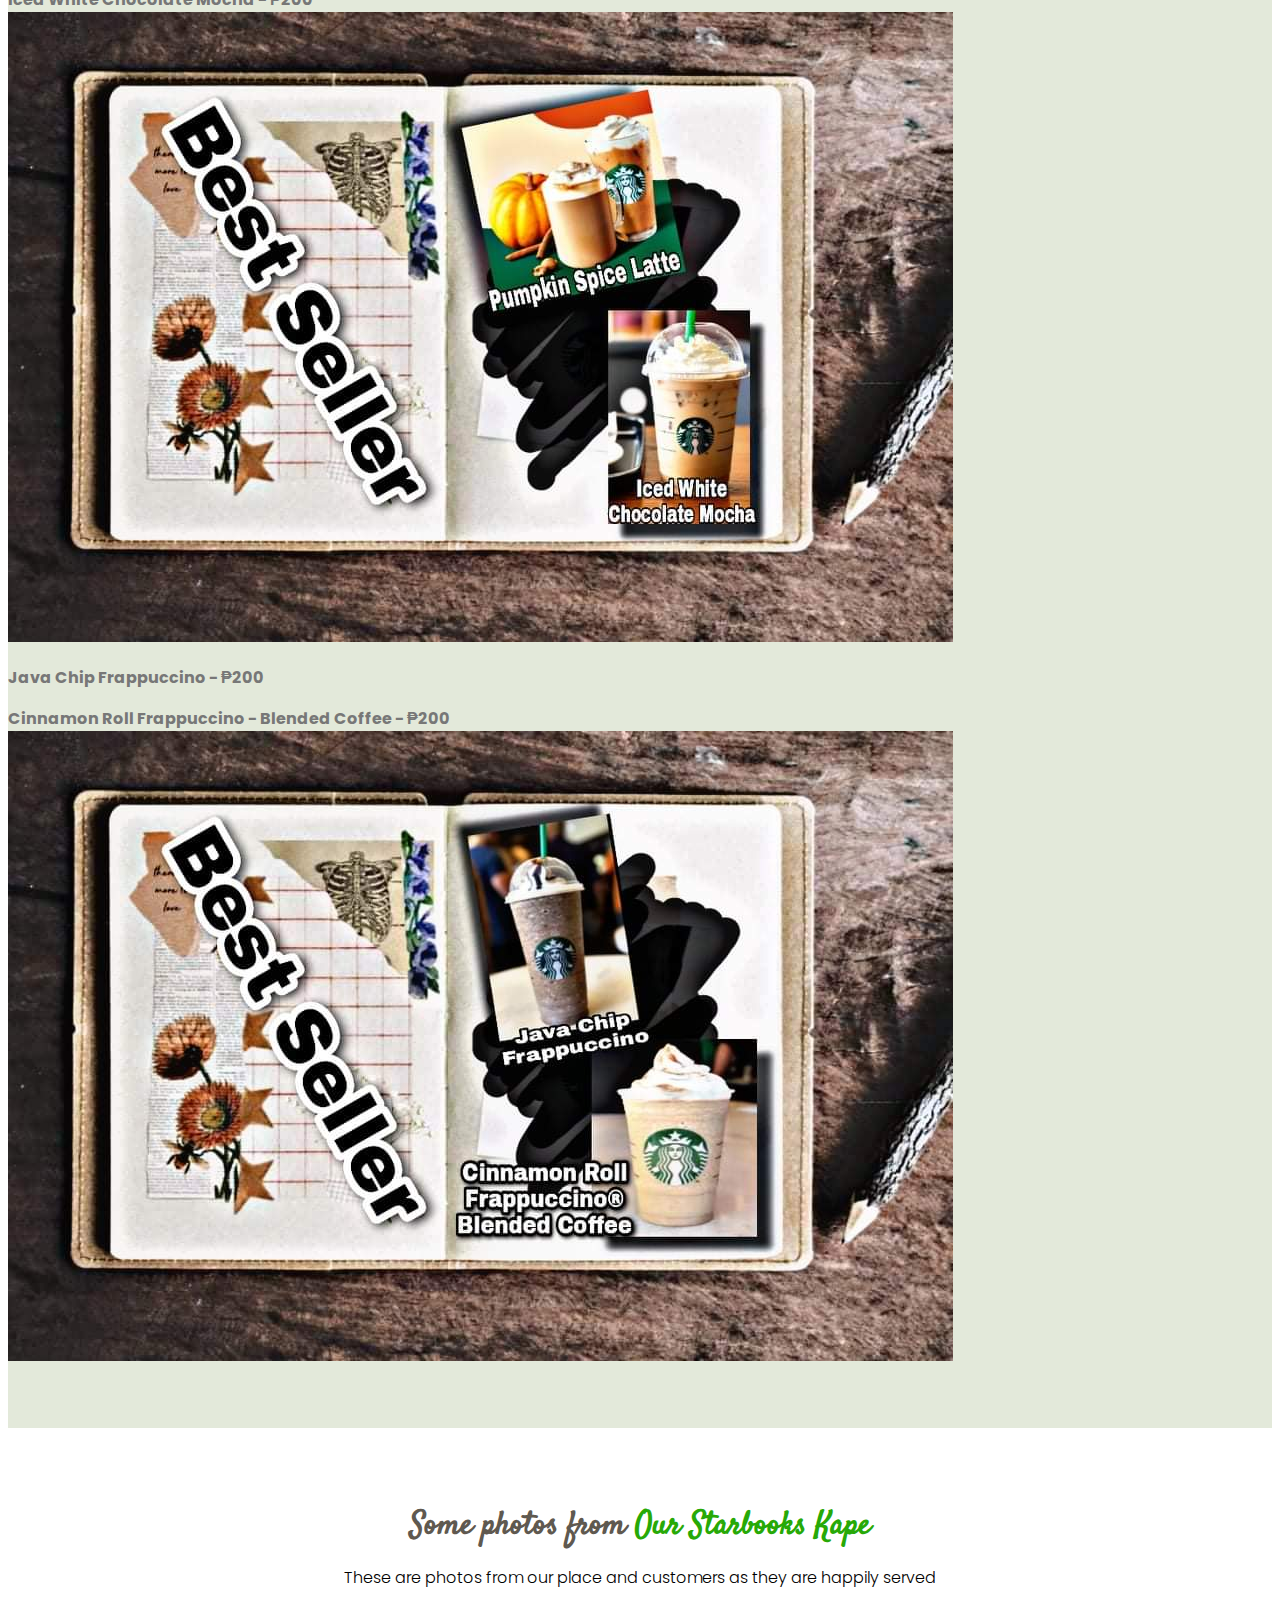
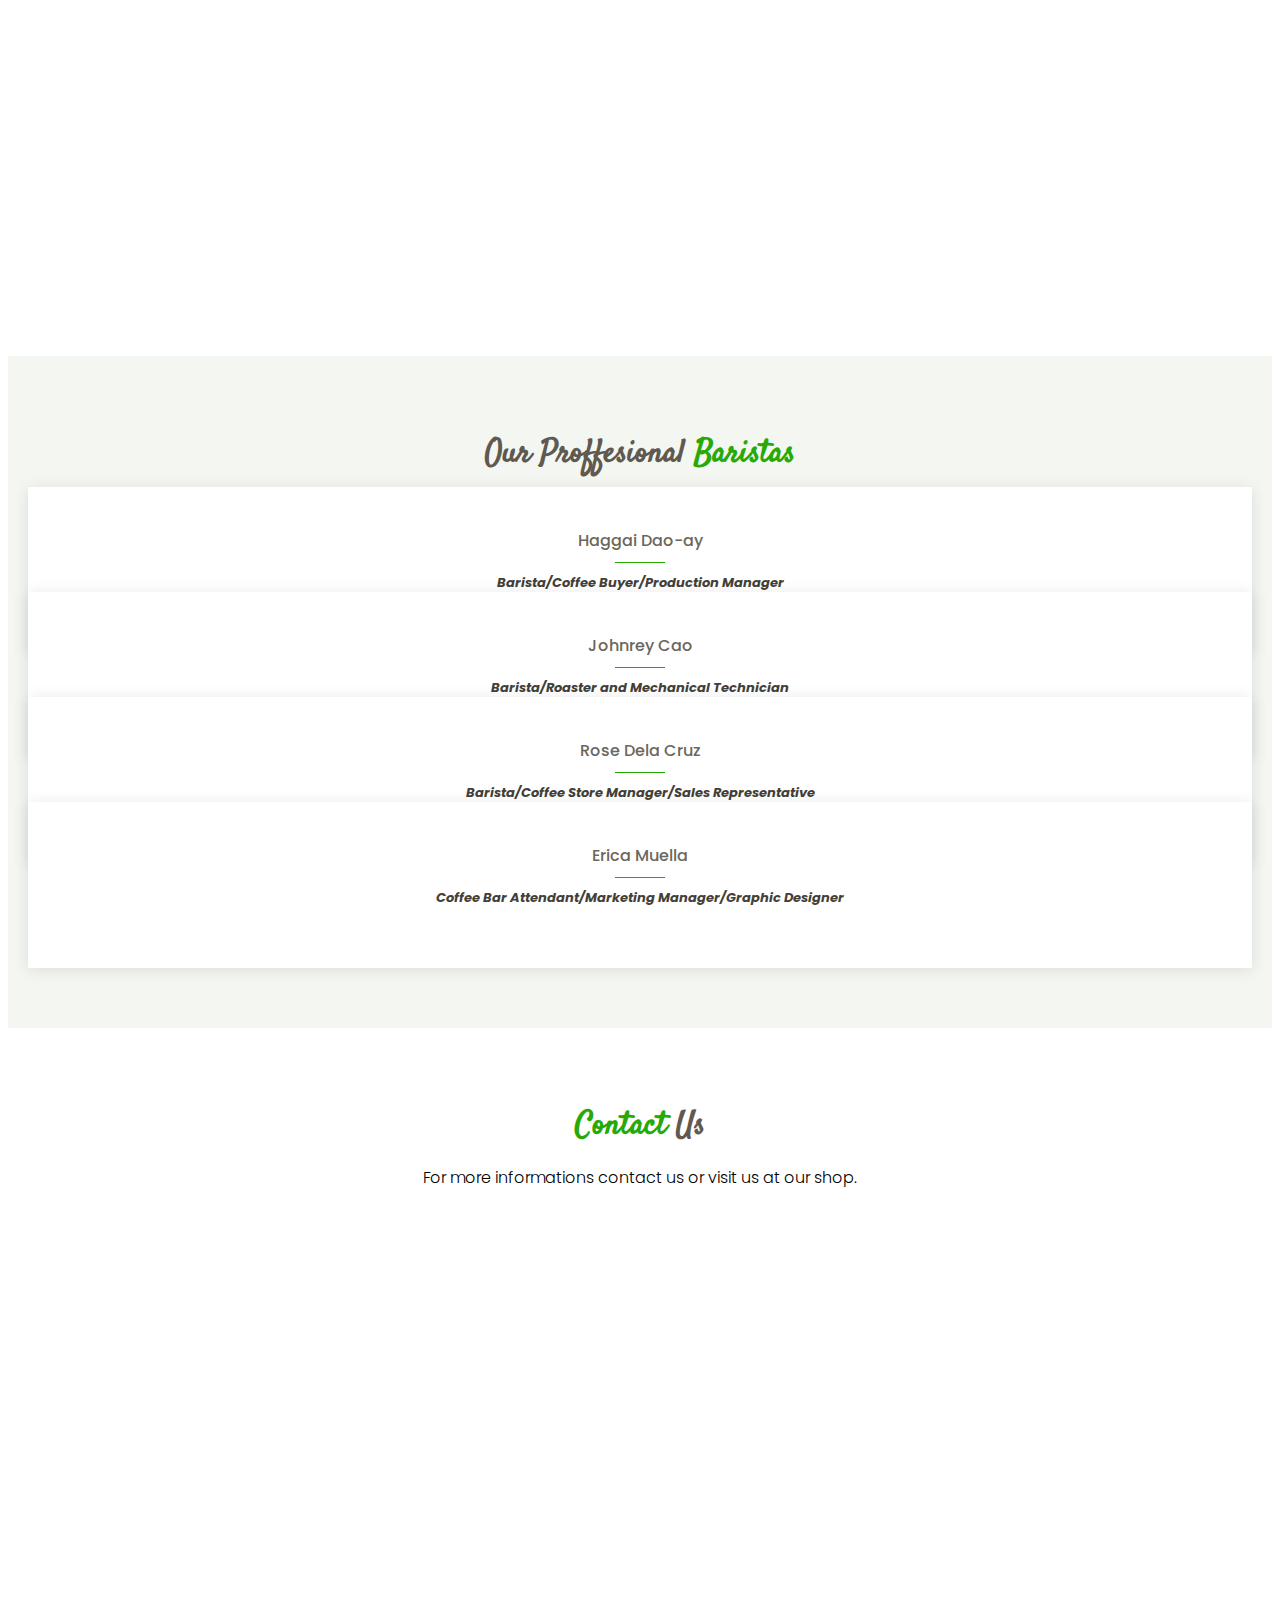
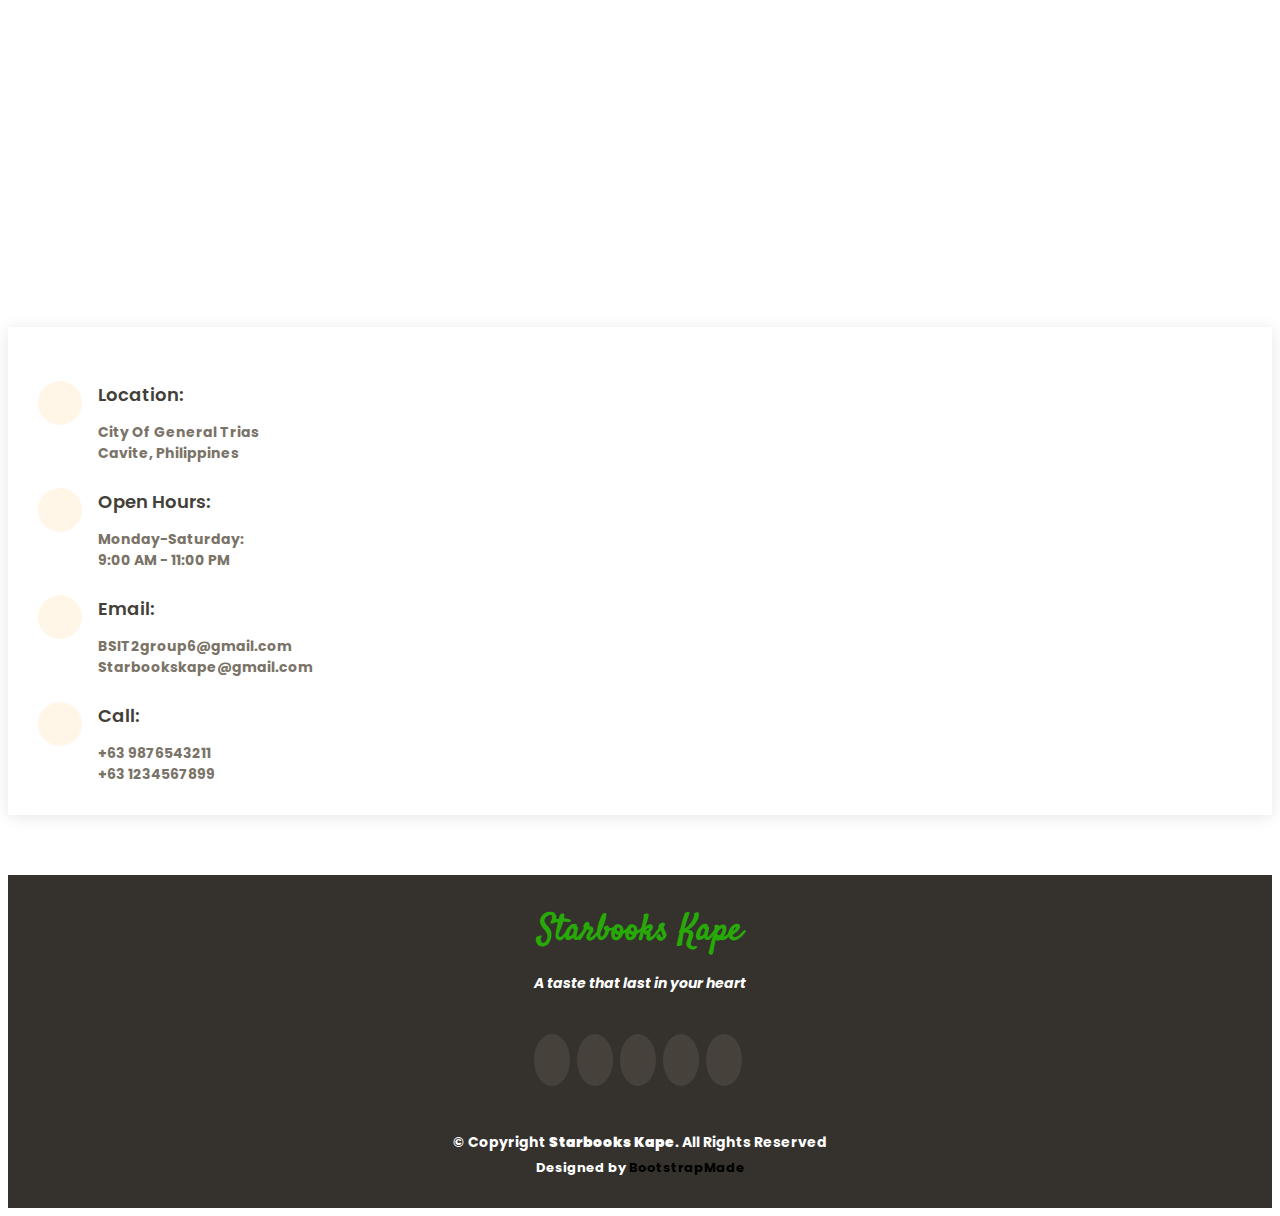
==== commit 7d27af94: "01/08/22 11:26am" ====
--- a/index.html
+++ b/index.html
@@ -85,7 +85,7 @@
             <div class="carousel-container">
               <div class="carousel-content">
                 <h2 class="animate__animated animate__fadeInDown"><span>Starbooks</span> Kape Shop</h2>
-                <p class="animate__animated animate__fadeInUp"> A taste that last in your heart</p>
+                <p class="animate__animated animate__fadeInUp"> "A taste that last in your heart"</p>
                 <div>
                   <a href="#menu" class="book-a-table-btn scrollto">Our Menu</a>
                 </div>
@@ -297,6 +297,7 @@
     <!-- ======= Specials Section ======= -->
     <section id="specials" class="specials">
       <div class="container">
+
         <div class="section-title">
           <h2>Check our <span>Specials</span></h2>
           <p>A specialty that will make your heart melt</p>
--- a/assets/css/style.css
+++ b/assets/css/style.css
@@ -377,14 +377,17 @@
   font-weight: 700;
 }
 #hero h2 span {
-  color: #036103;
+  color: #ffffff;
 }
 #hero p {
-  width: 80%;
+  width: 10%;
   -webkit-animation-delay: 0.4s;
   animation-delay: 0.4s;
-  margin: 0 auto 30px auto;
-  color: #fff;
+  margin: 0 auto 30px ;
+  color: #fff;
+  font-style: helvetica;
+  font-size: 40px;
+
 }
 #hero .carousel-inner .carousel-item {
   transition-property: opacity;
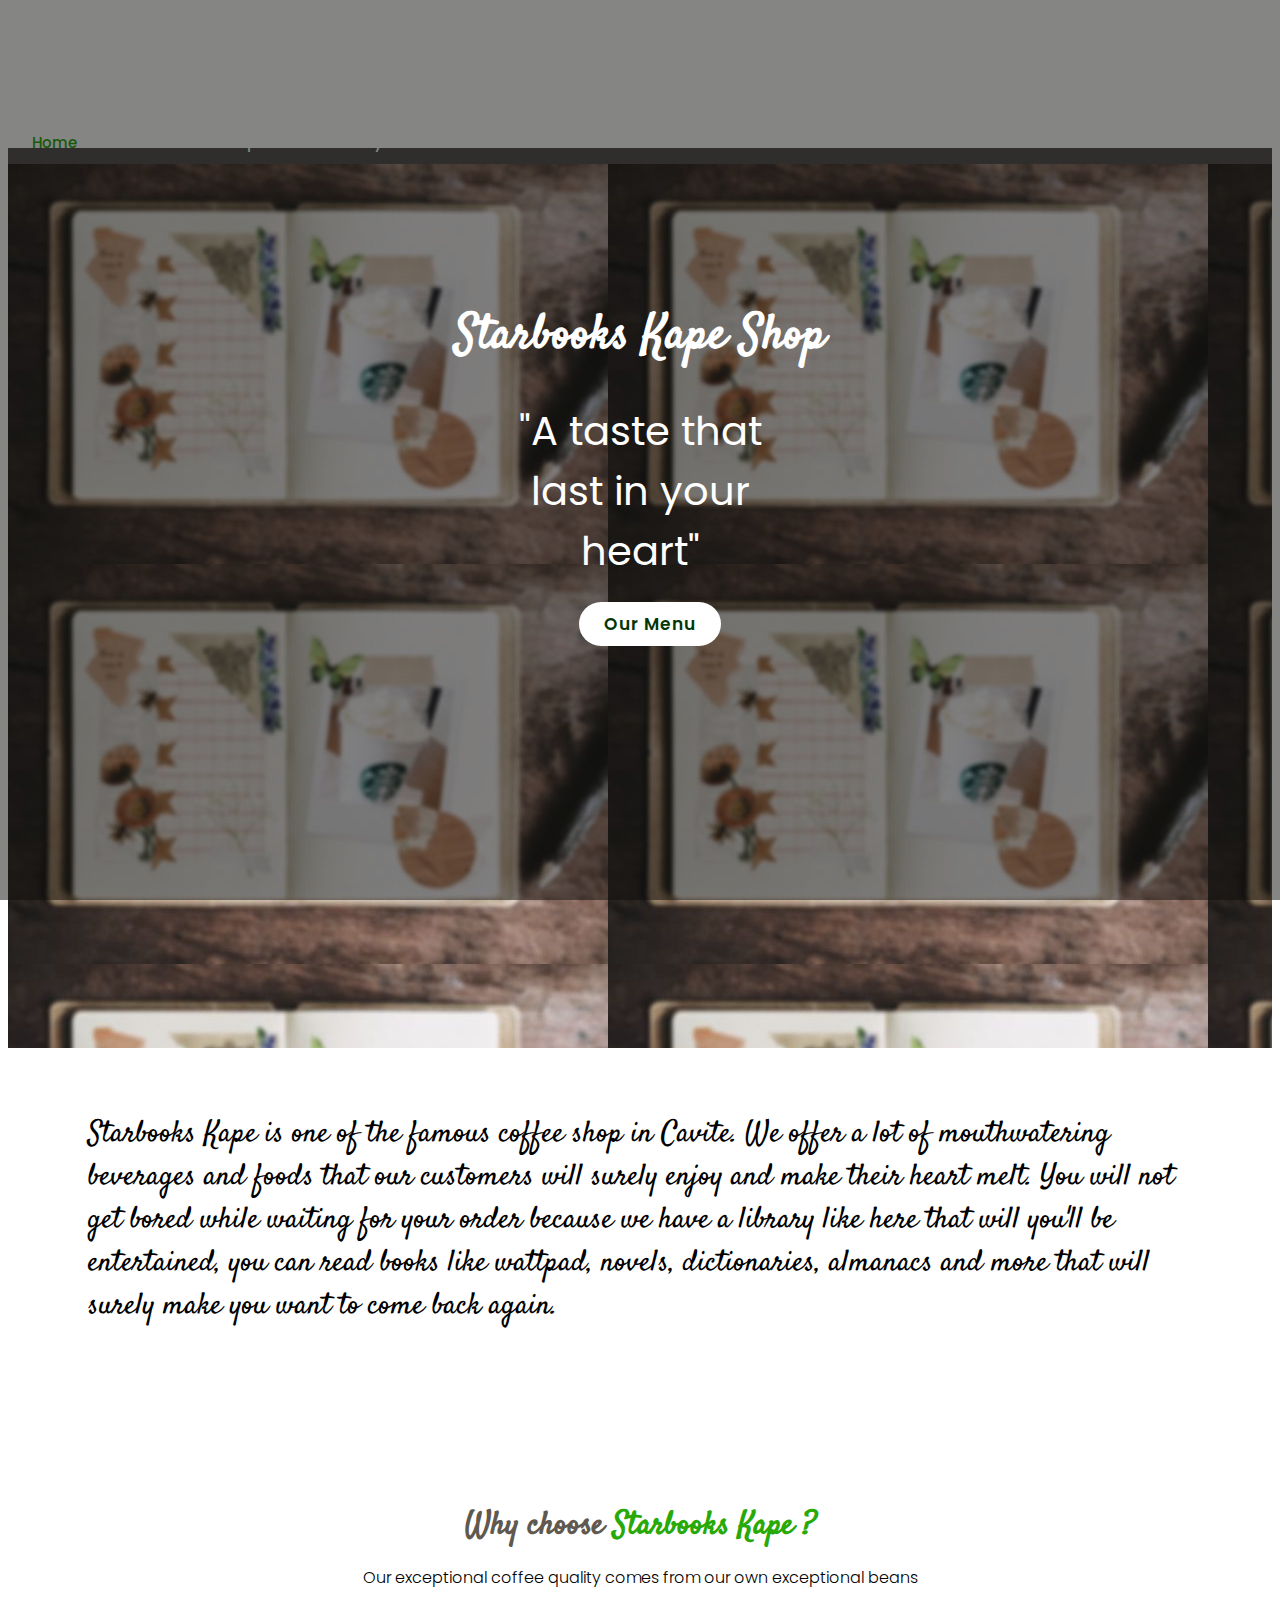
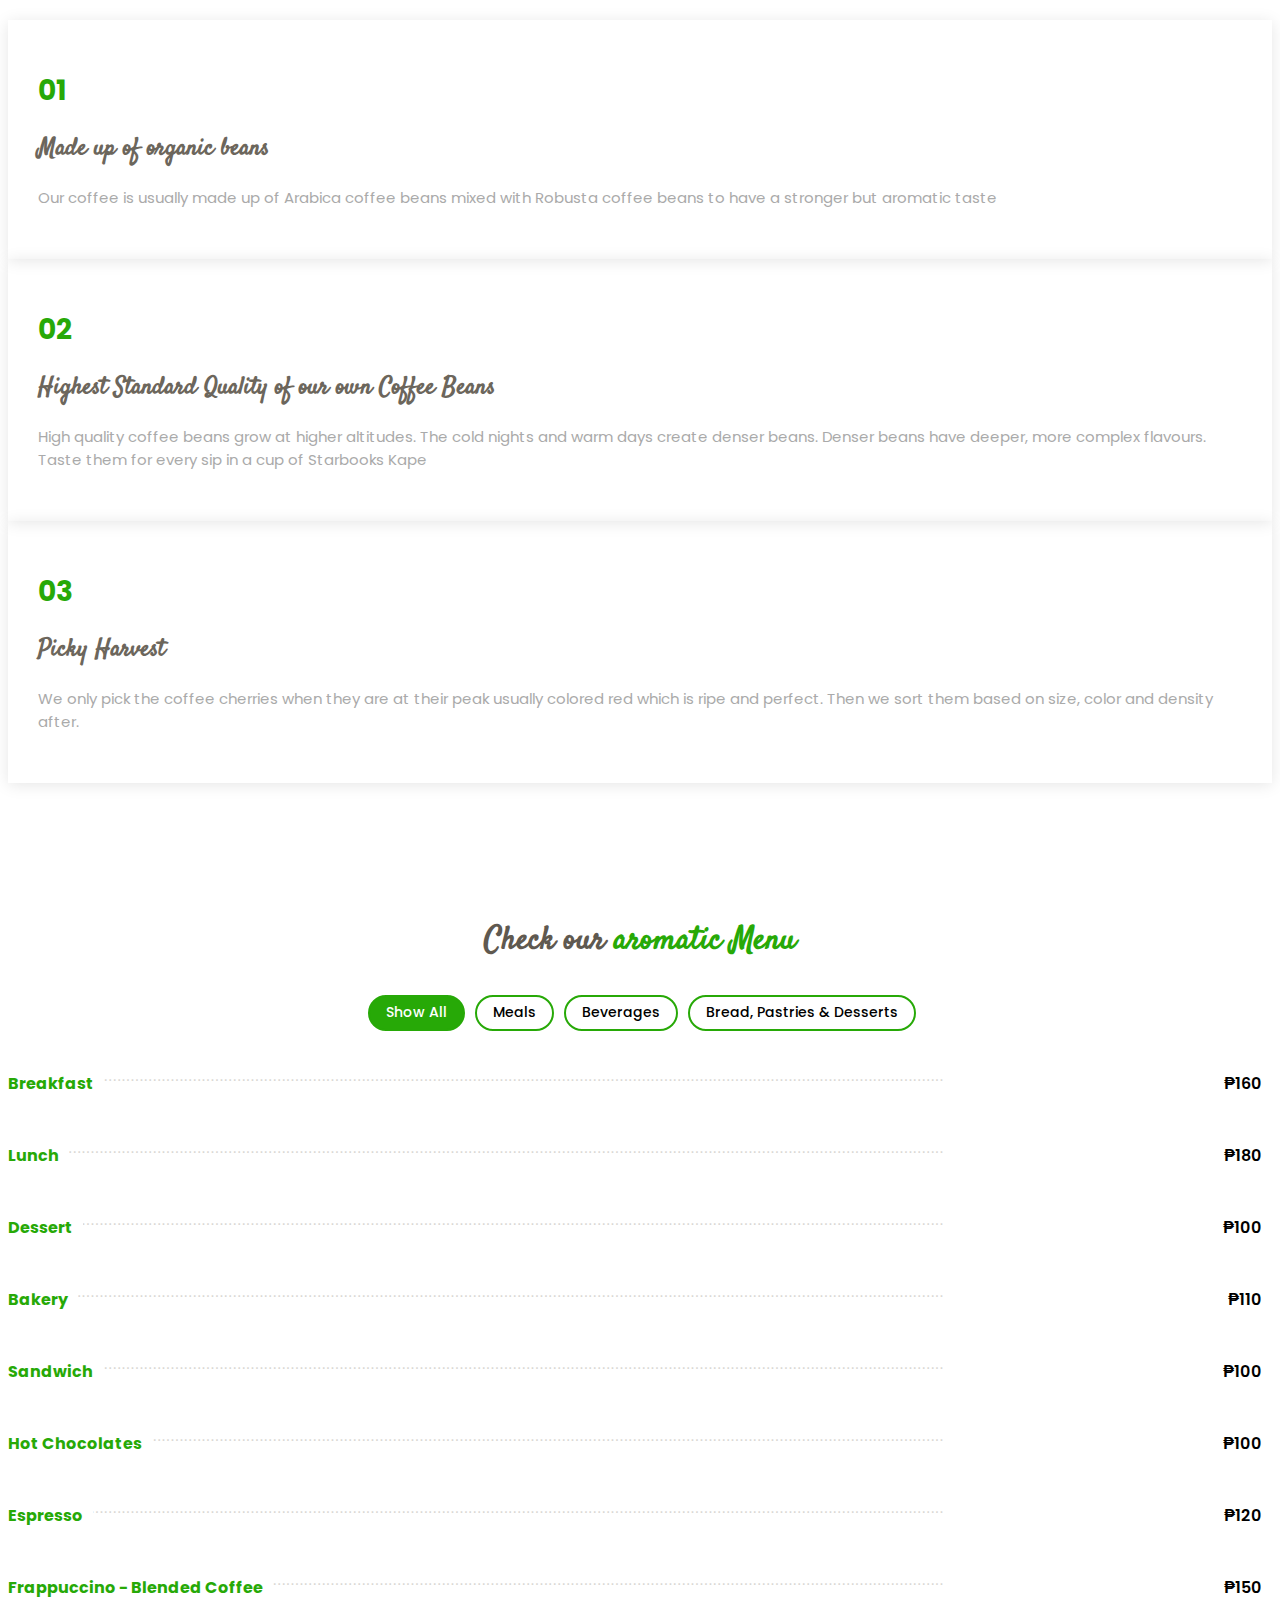
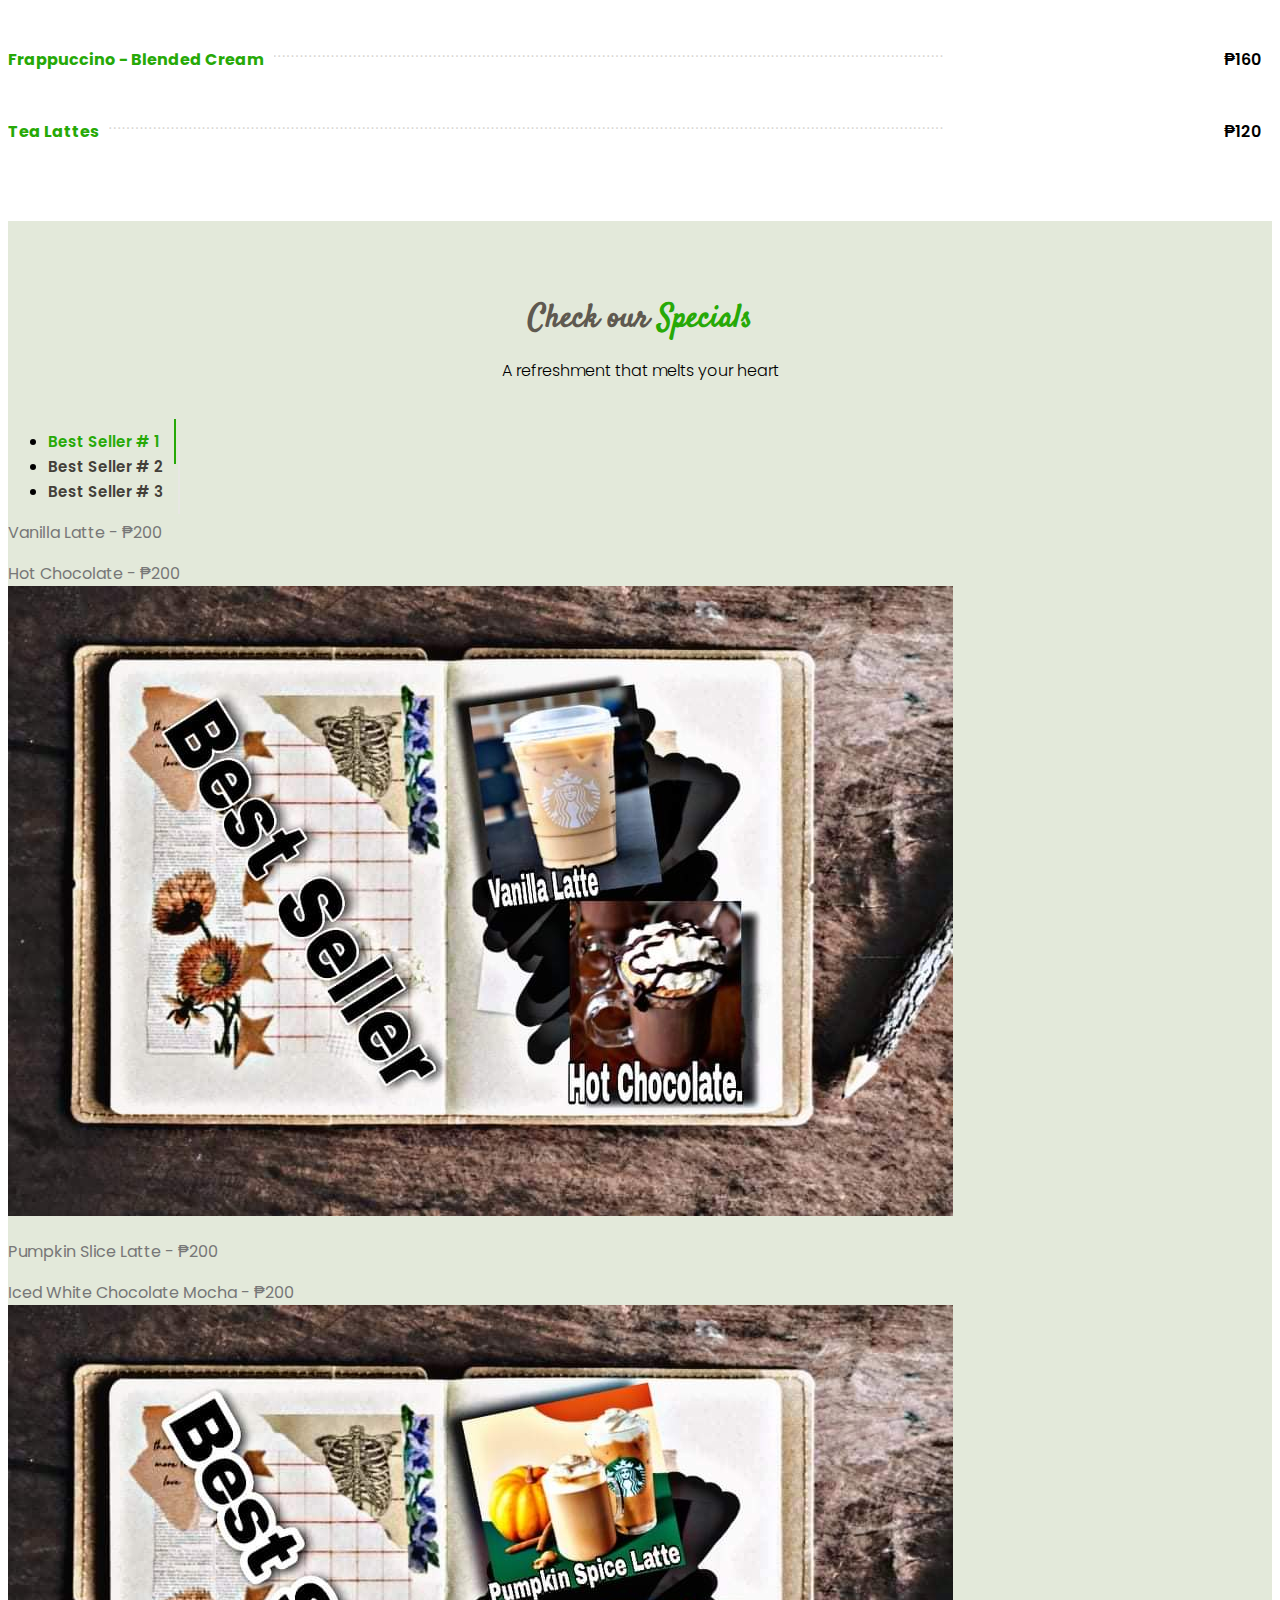
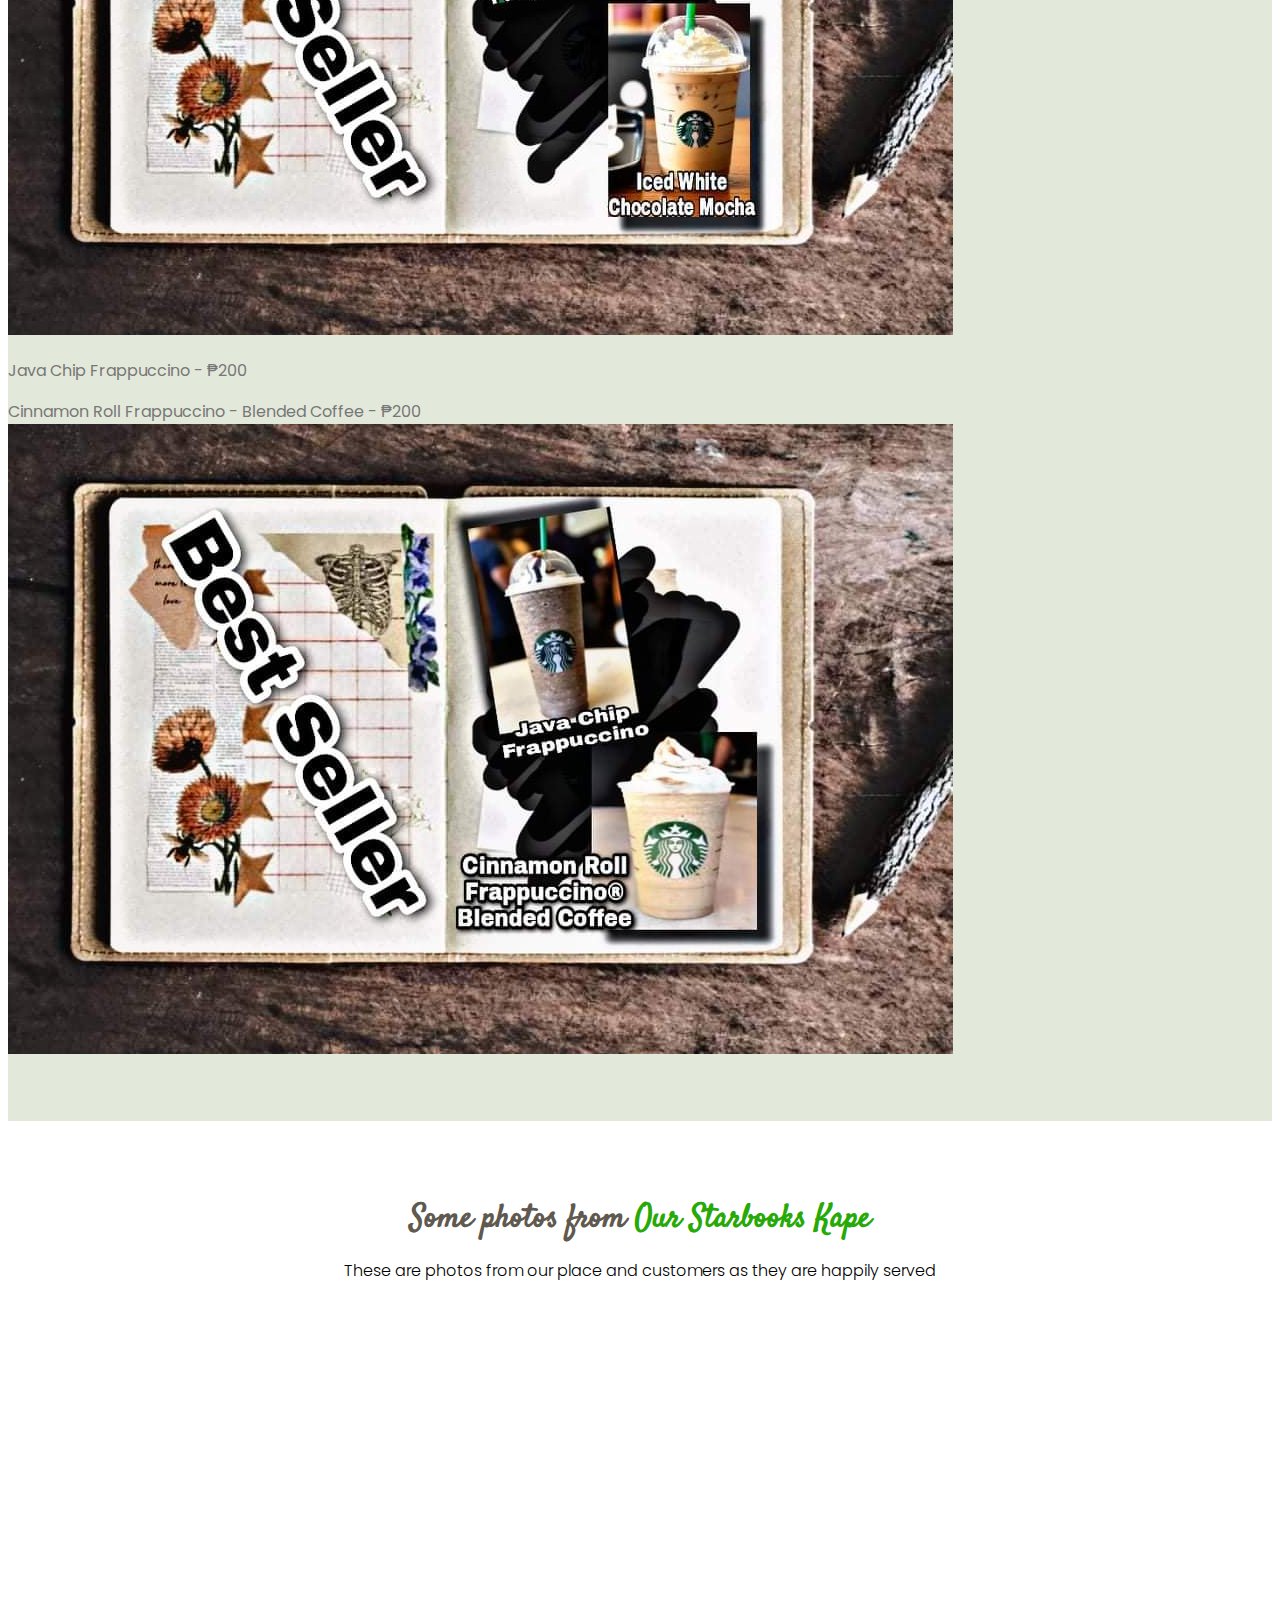
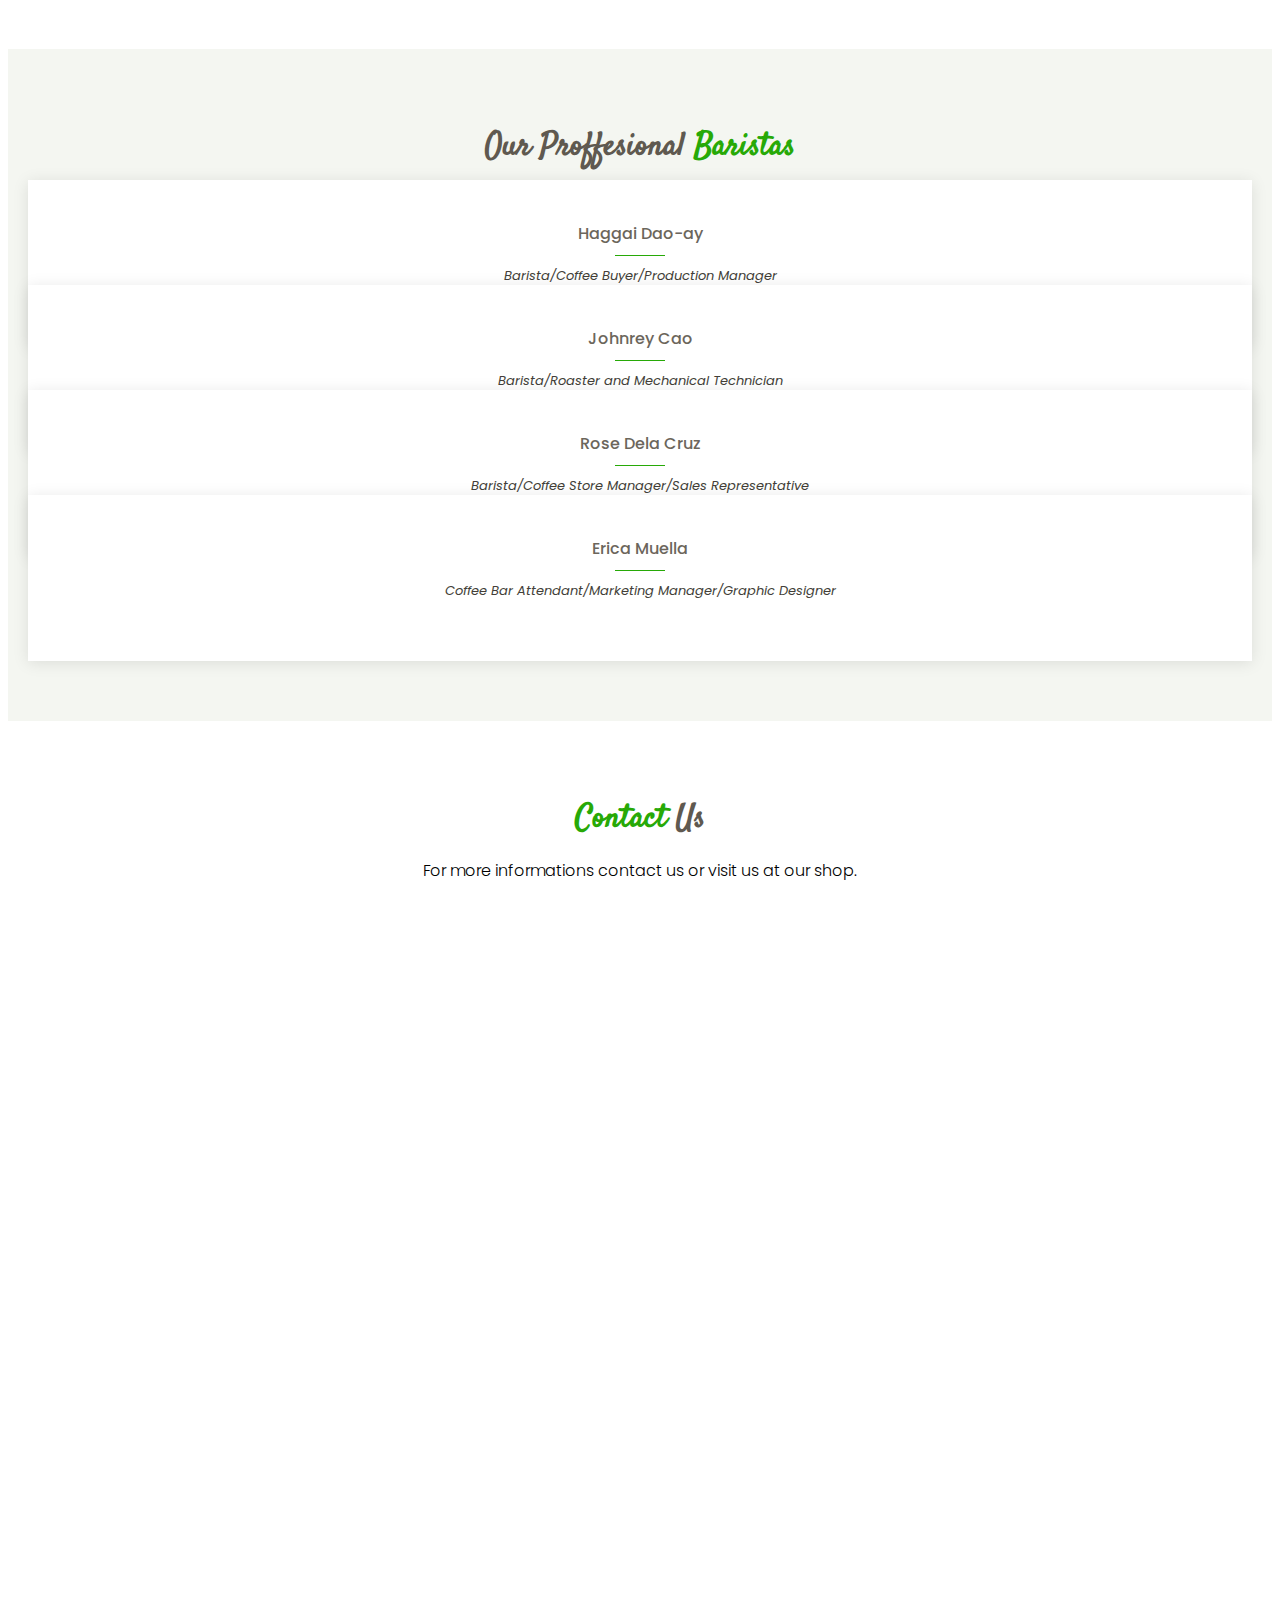
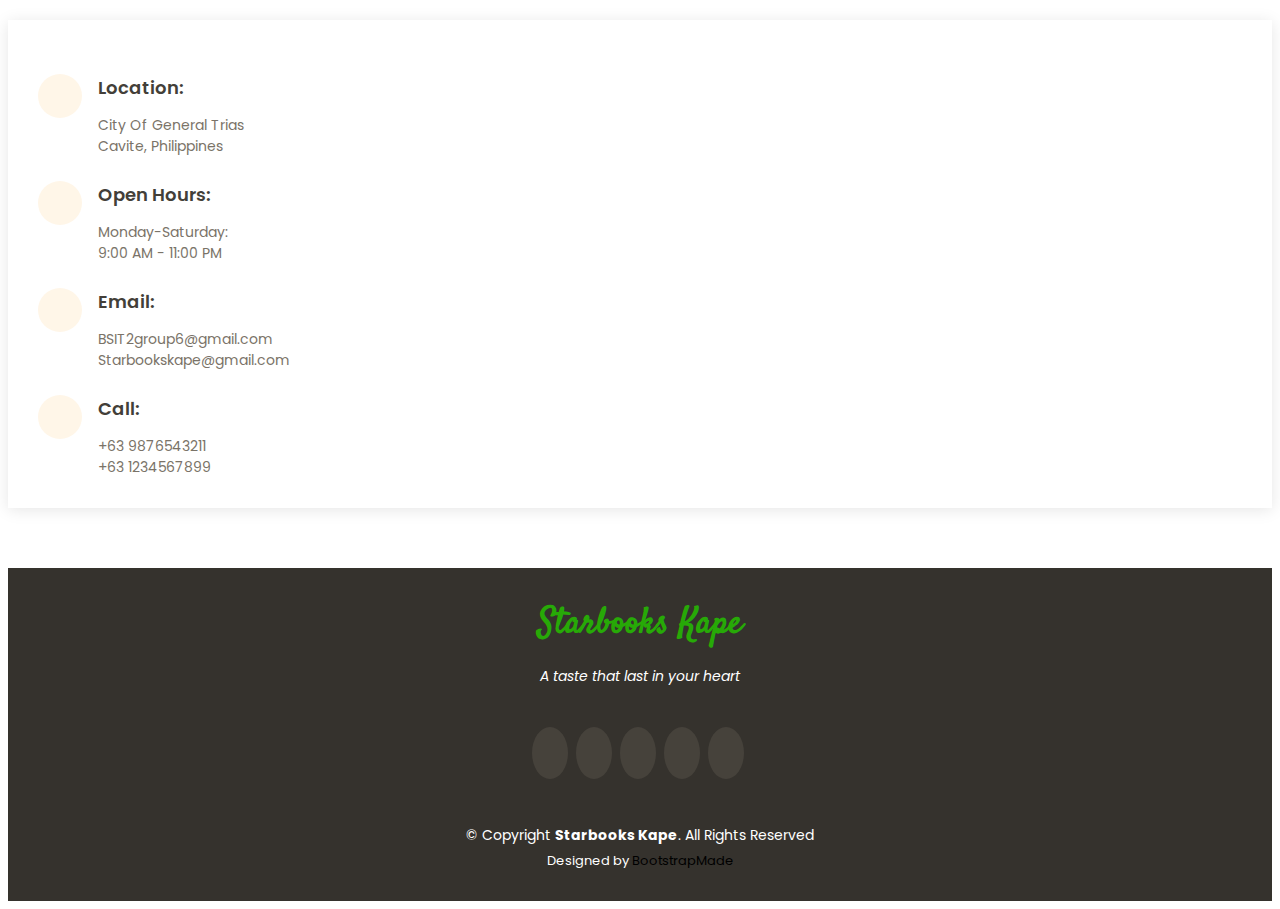
==== commit f73b4171: "Update index.html" ====
--- a/index.html
+++ b/index.html
@@ -110,25 +110,6 @@
 
             <div class="content">
               <h4>Starbooks Kape is one of the famous coffee shop in Cavite. We offer a lot of mouthwatering beverages and foods that our customers will surely enjoy and make their heart melt. You will not get bored while waiting for your order because we have a library like here that will you'll be entertained, you can read books like wattpad, novels, dictionaries, almanacs and more that will surely make you want to come back again. </h4>
-
-              <h3>Bachelor of Science in Information and Technology <strong></h3>
-              <p>
-                Group 6, 2nd Year - Section 1
-              </p>
-              <p class="fst-italic">
-                
-              </p>
-              <ul>
-                <li><i class="bx bx-check-double"></i> CAO, JOHNREY DULLANO</li>
-                <li><i class="bx bx-check-double"></i> DAO-AY HAGGAI PERAZIM</li>
-                <li><i class="bx bx-check-double"></i> DELA CRUZ ROSE ANN</li>
-                <li><i class="bx bx-check-double"></i> MUELLA, ERICA HAZEL</li>
-              </ul>
-              <p>
-                PROJECT IN ITEC 50 - WEB SYSTEMS & TECHNOLOGIES 1  
-                INSTRUCTOR: MR. LEO ARAGA
-              </p>
-             
             </div>
 
           </div>
@@ -300,7 +281,7 @@
 
         <div class="section-title">
           <h2>Check our <span>Specials</span></h2>
-          <p>A specialty that will make your heart melt</p>
+          <p>A refreshment that melts your heart</p>
         </div>
 
         <div class="row">
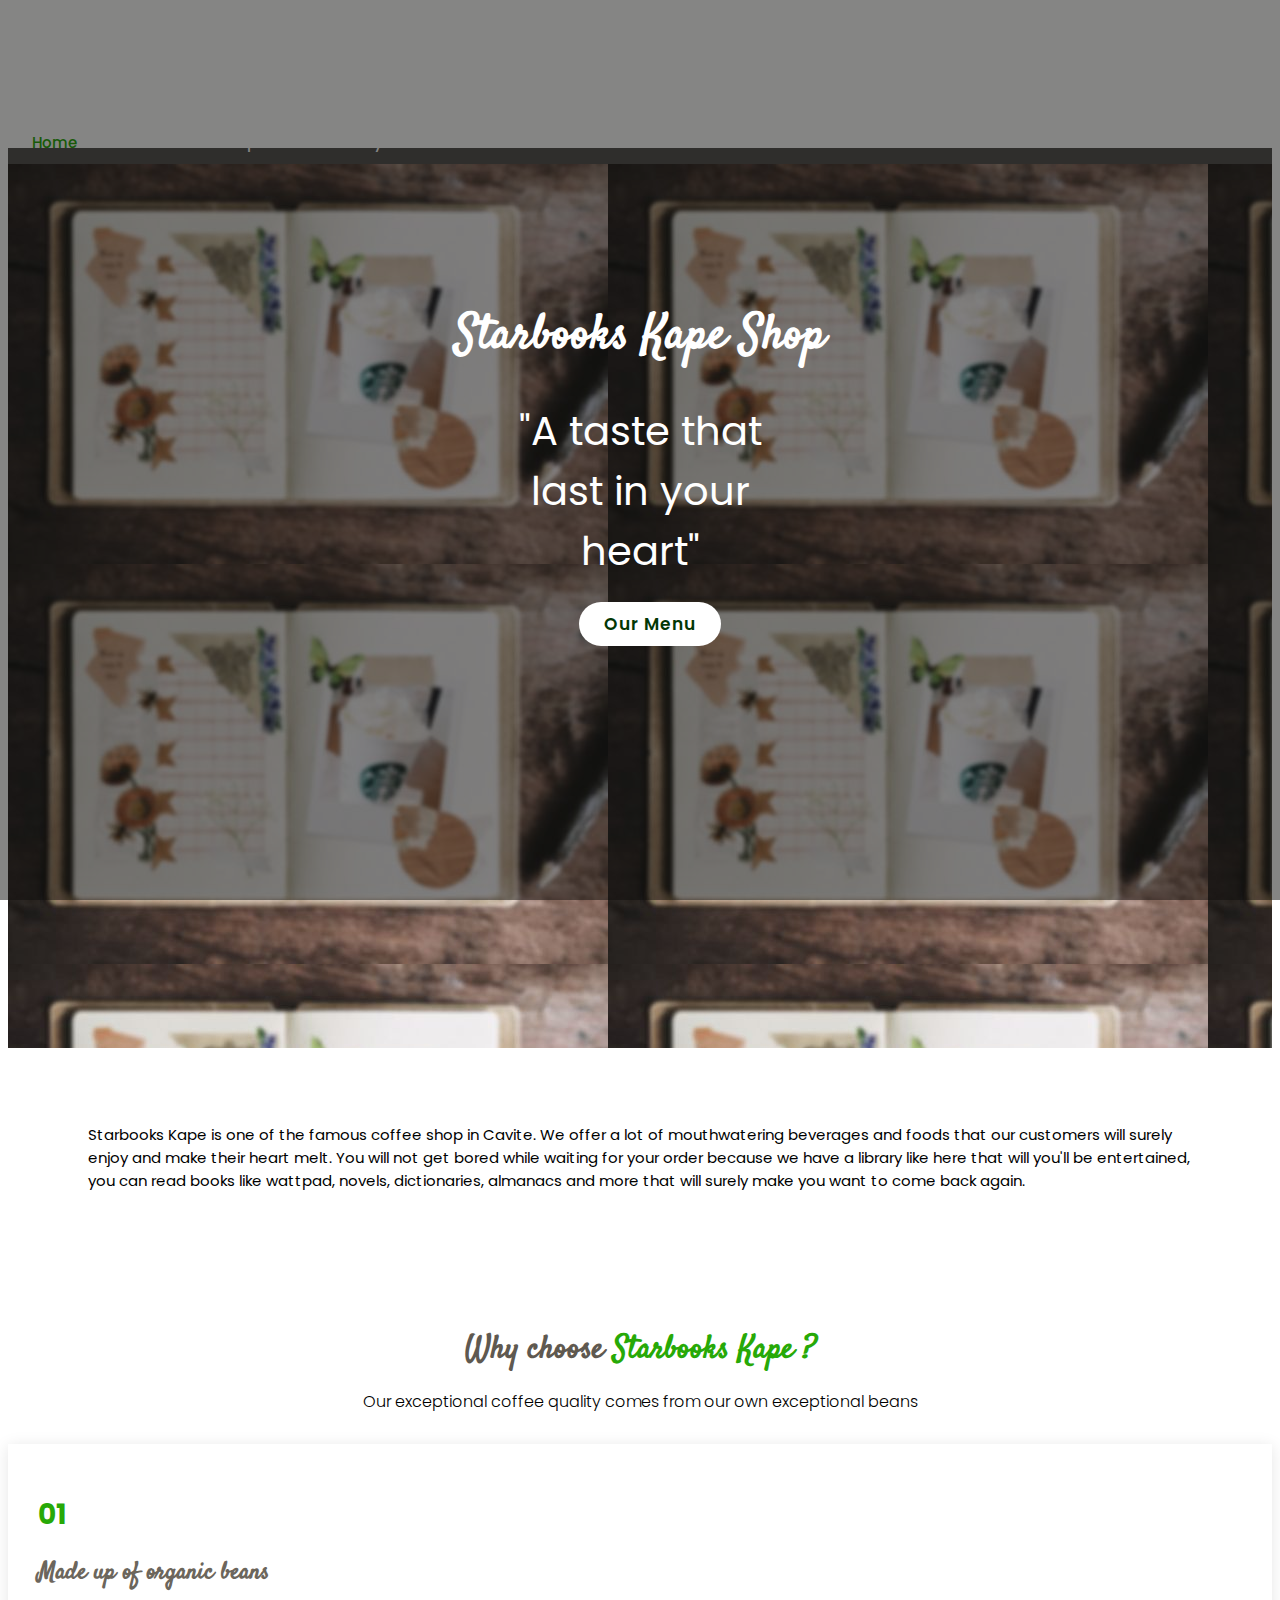
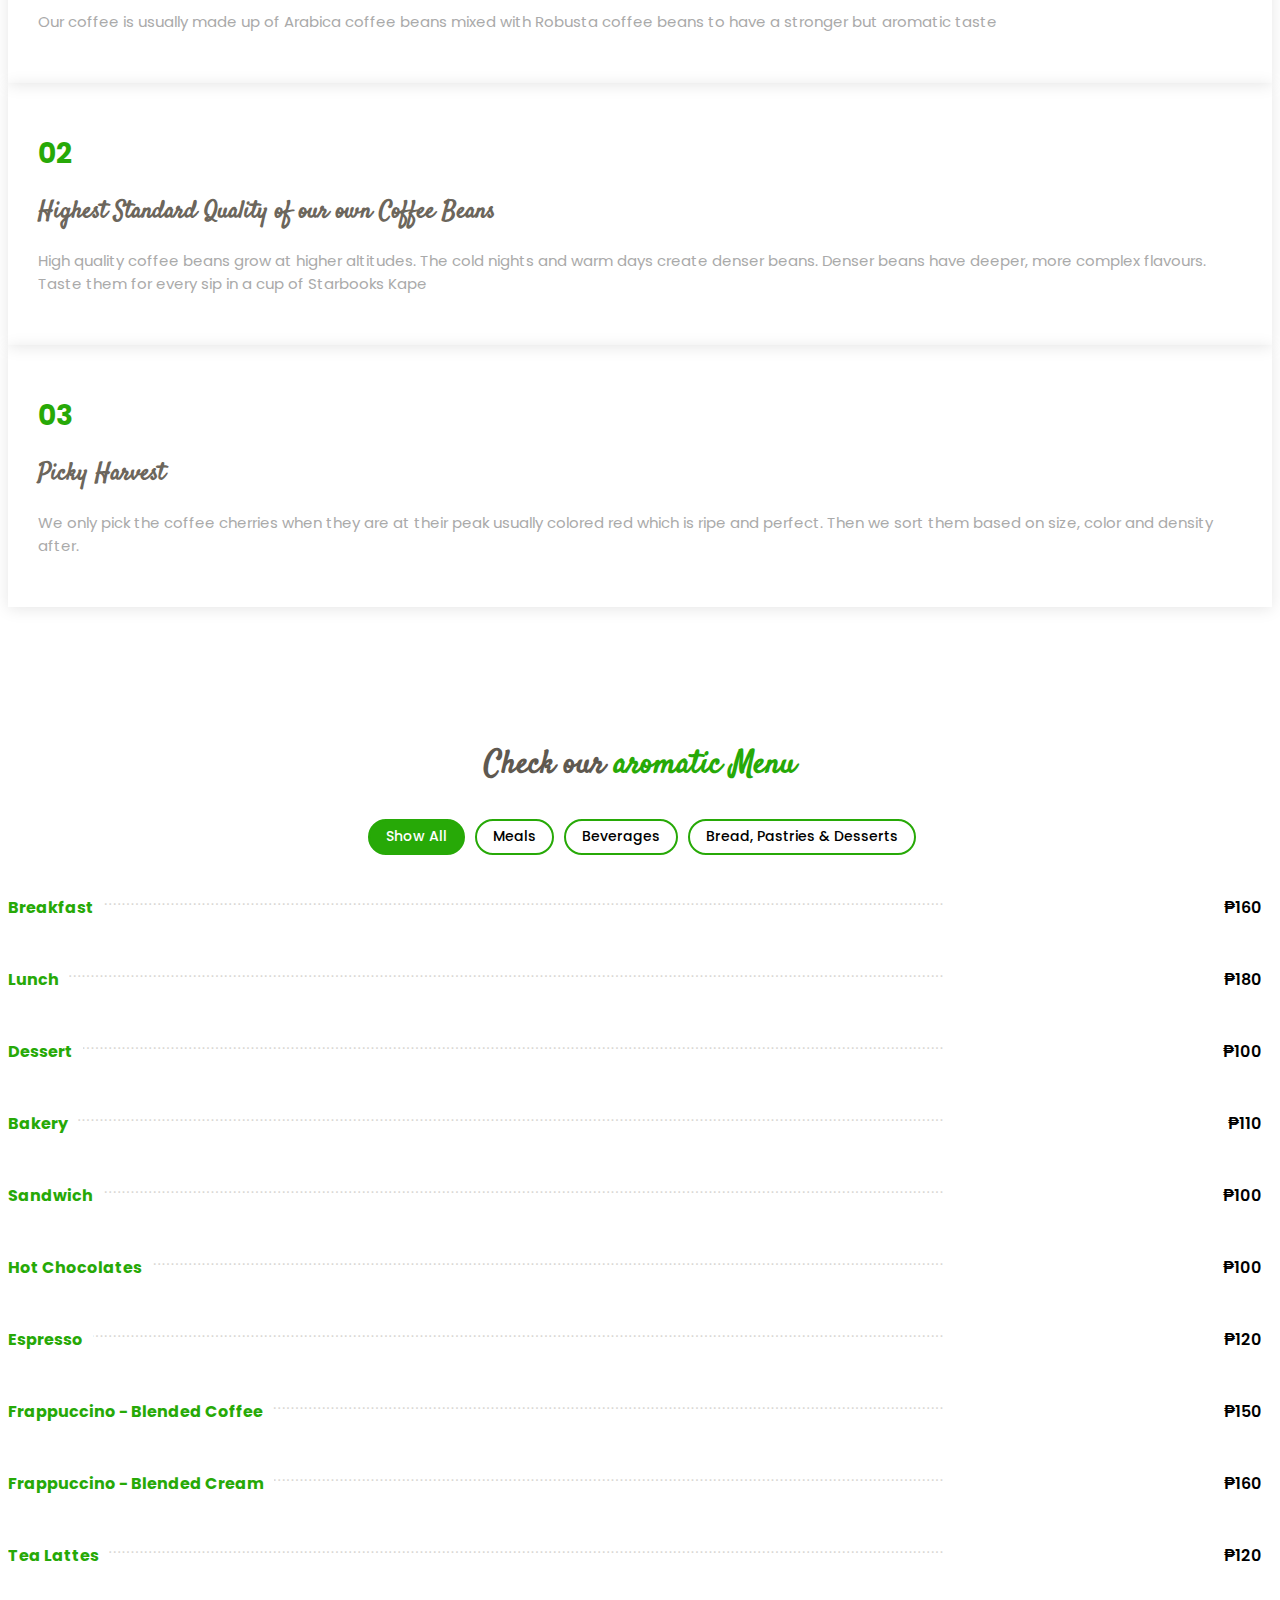
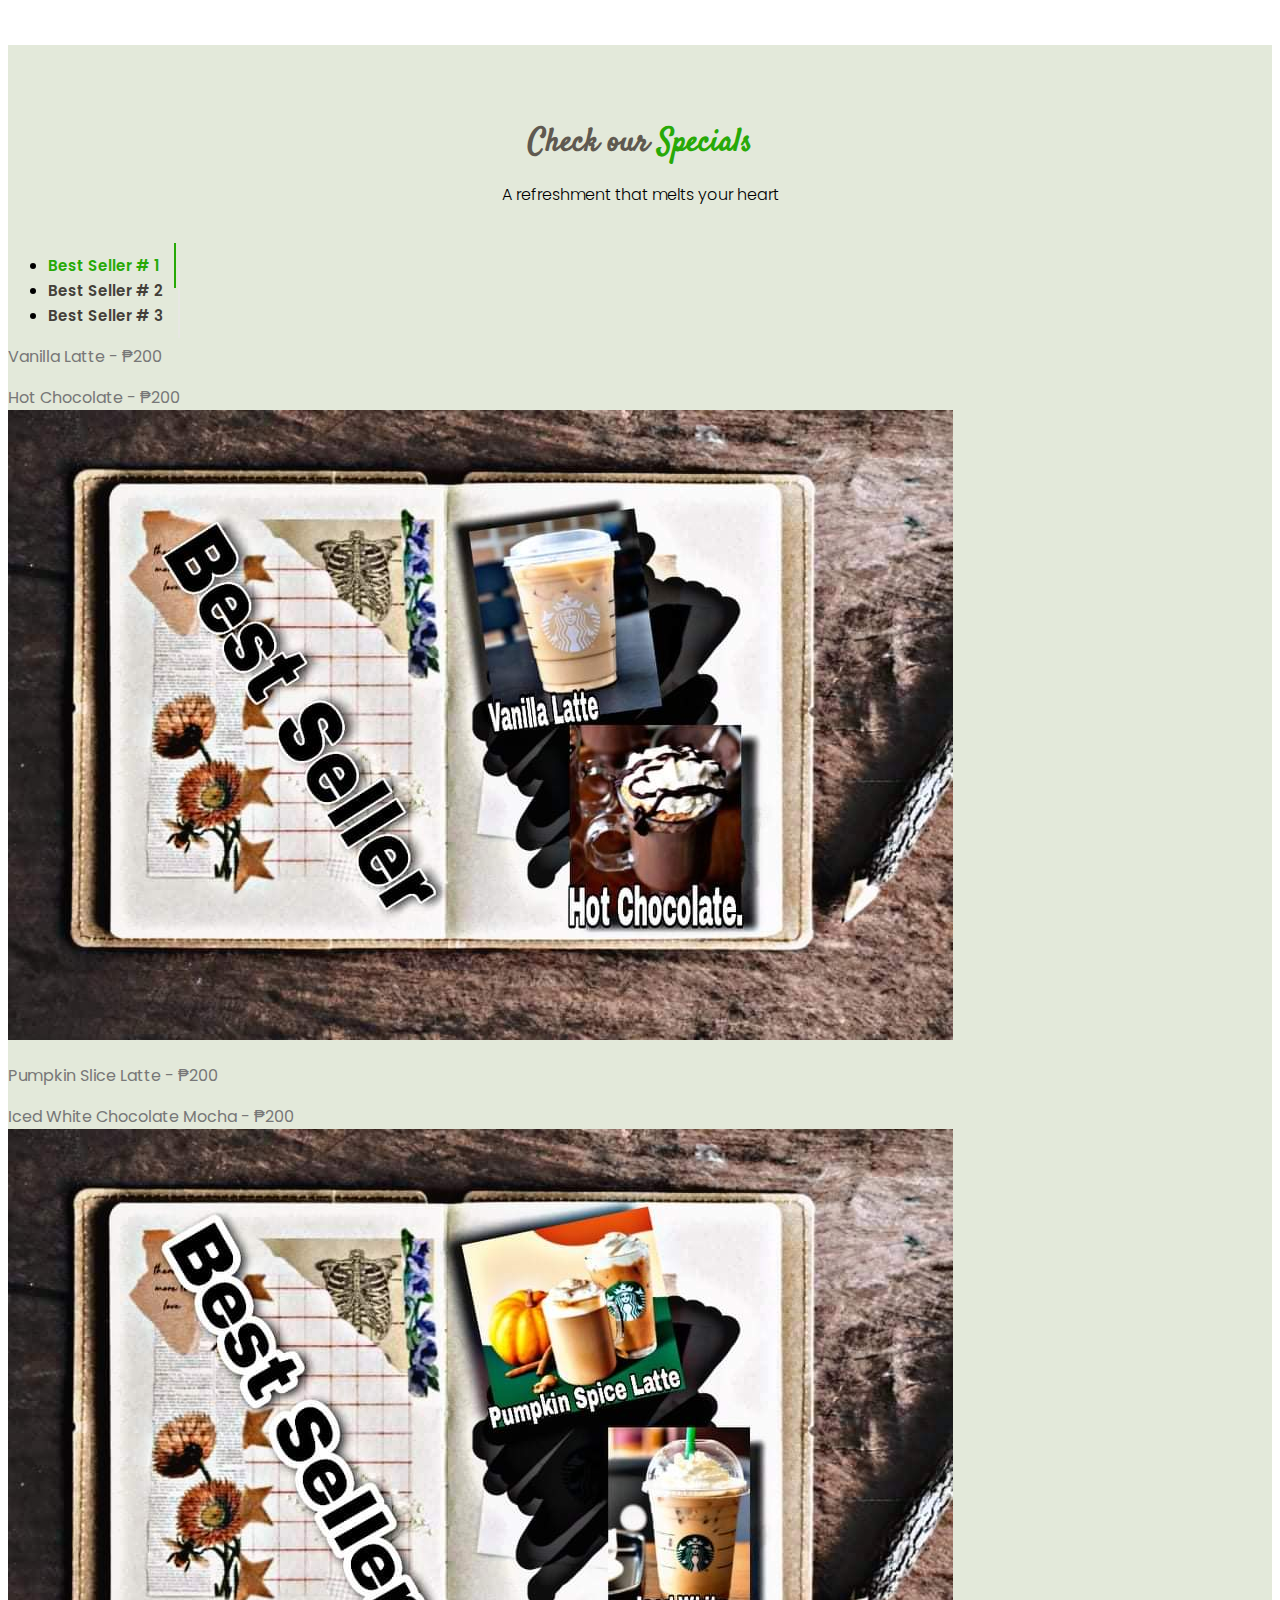
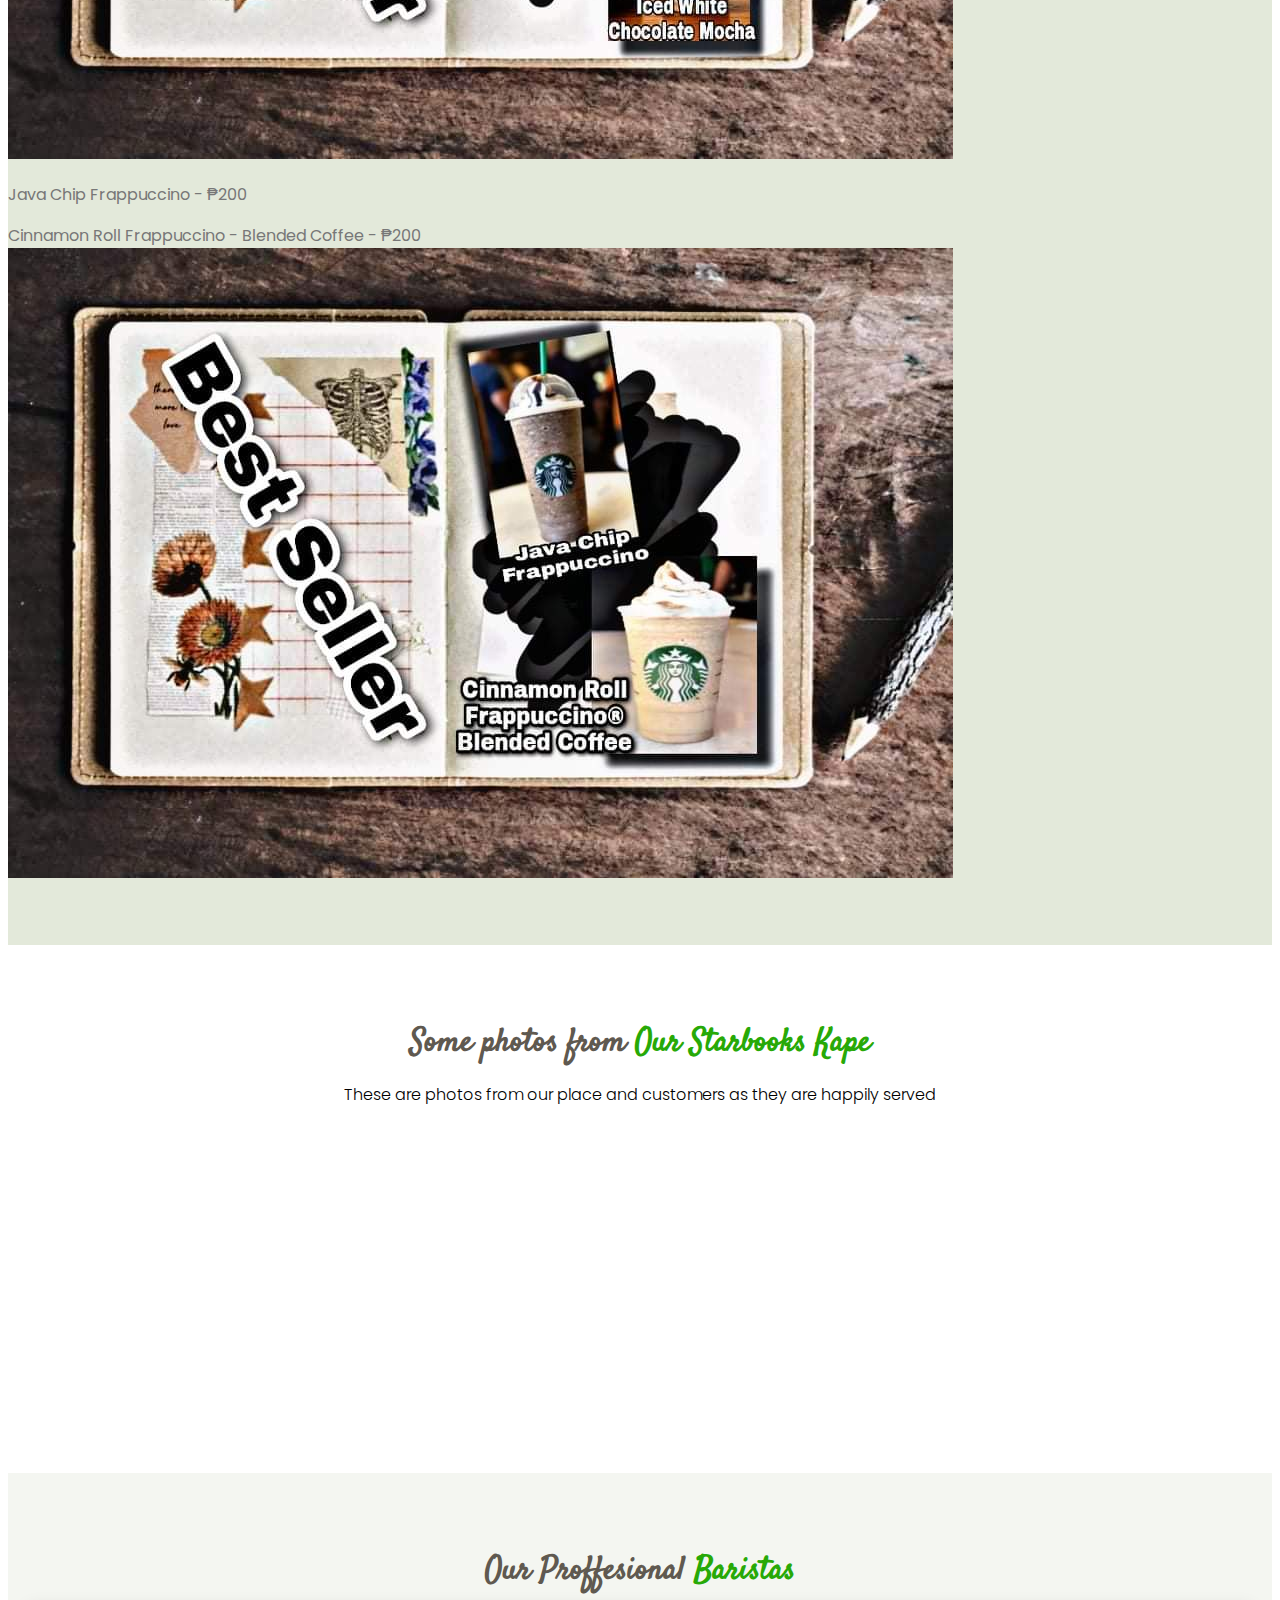
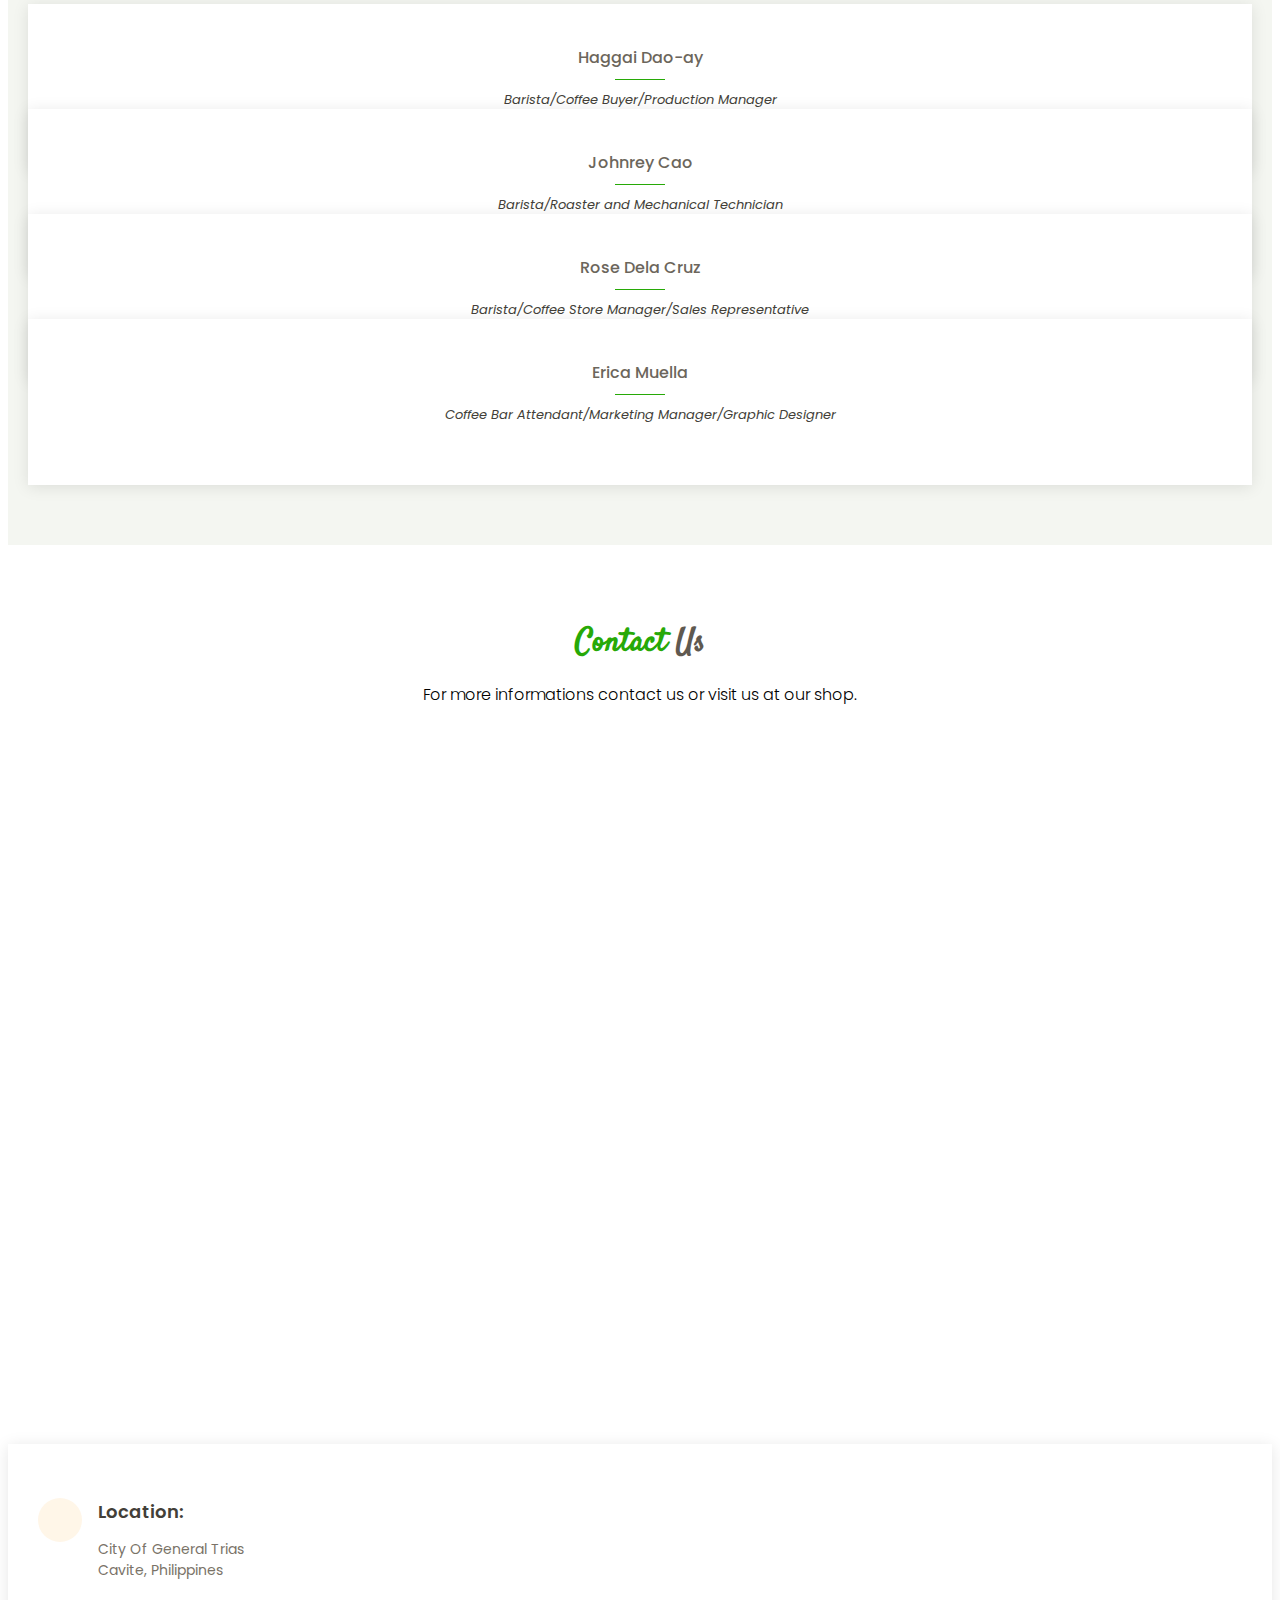
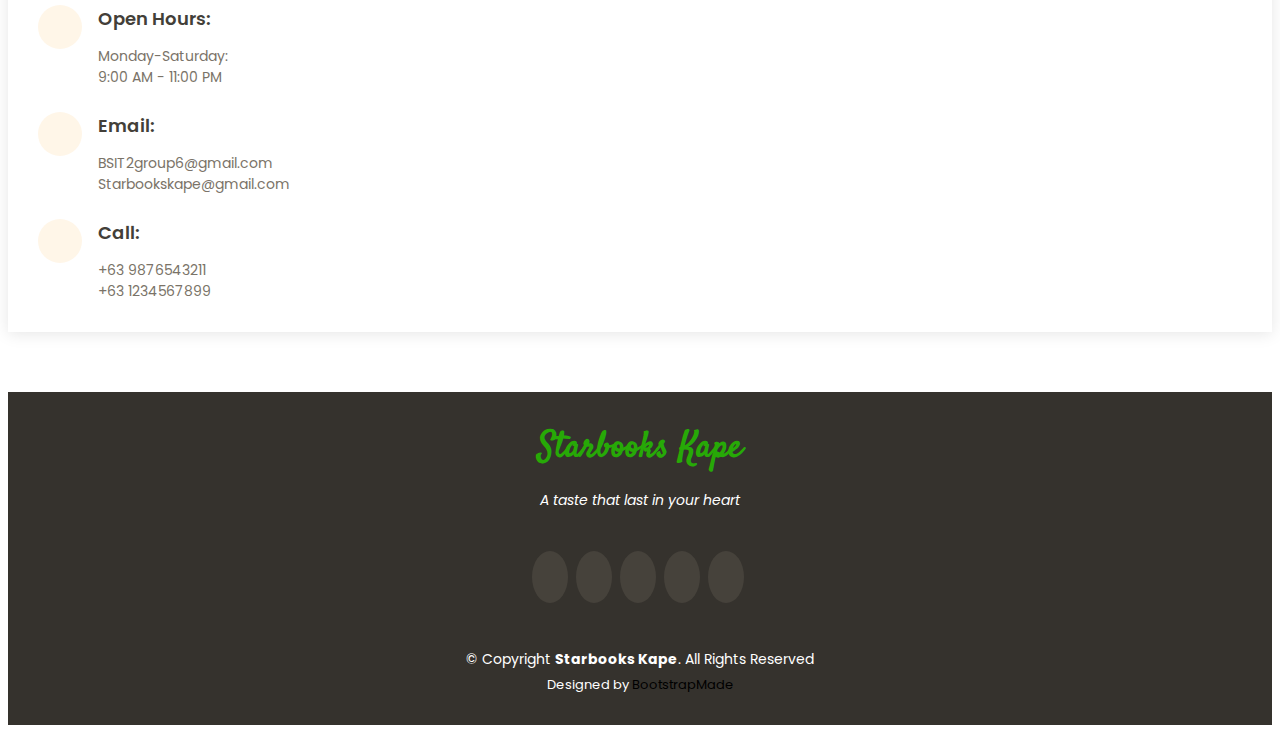
==== commit cd5bdc2c: "Update index.html" ====
--- a/index.html
+++ b/index.html
@@ -109,7 +109,7 @@
           <div class="justify-content-center align-items-stretch">
 
             <div class="content">
-              <h4>Starbooks Kape is one of the famous coffee shop in Cavite. We offer a lot of mouthwatering beverages and foods that our customers will surely enjoy and make their heart melt. You will not get bored while waiting for your order because we have a library like here that will you'll be entertained, you can read books like wattpad, novels, dictionaries, almanacs and more that will surely make you want to come back again. </h4>
+              <p>Starbooks Kape is one of the famous coffee shop in Cavite. We offer a lot of mouthwatering beverages and foods that our customers will surely enjoy and make their heart melt. You will not get bored while waiting for your order because we have a library like here that will you'll be entertained, you can read books like wattpad, novels, dictionaries, almanacs and more that will surely make you want to come back again. </p>
             </div>
 
           </div>
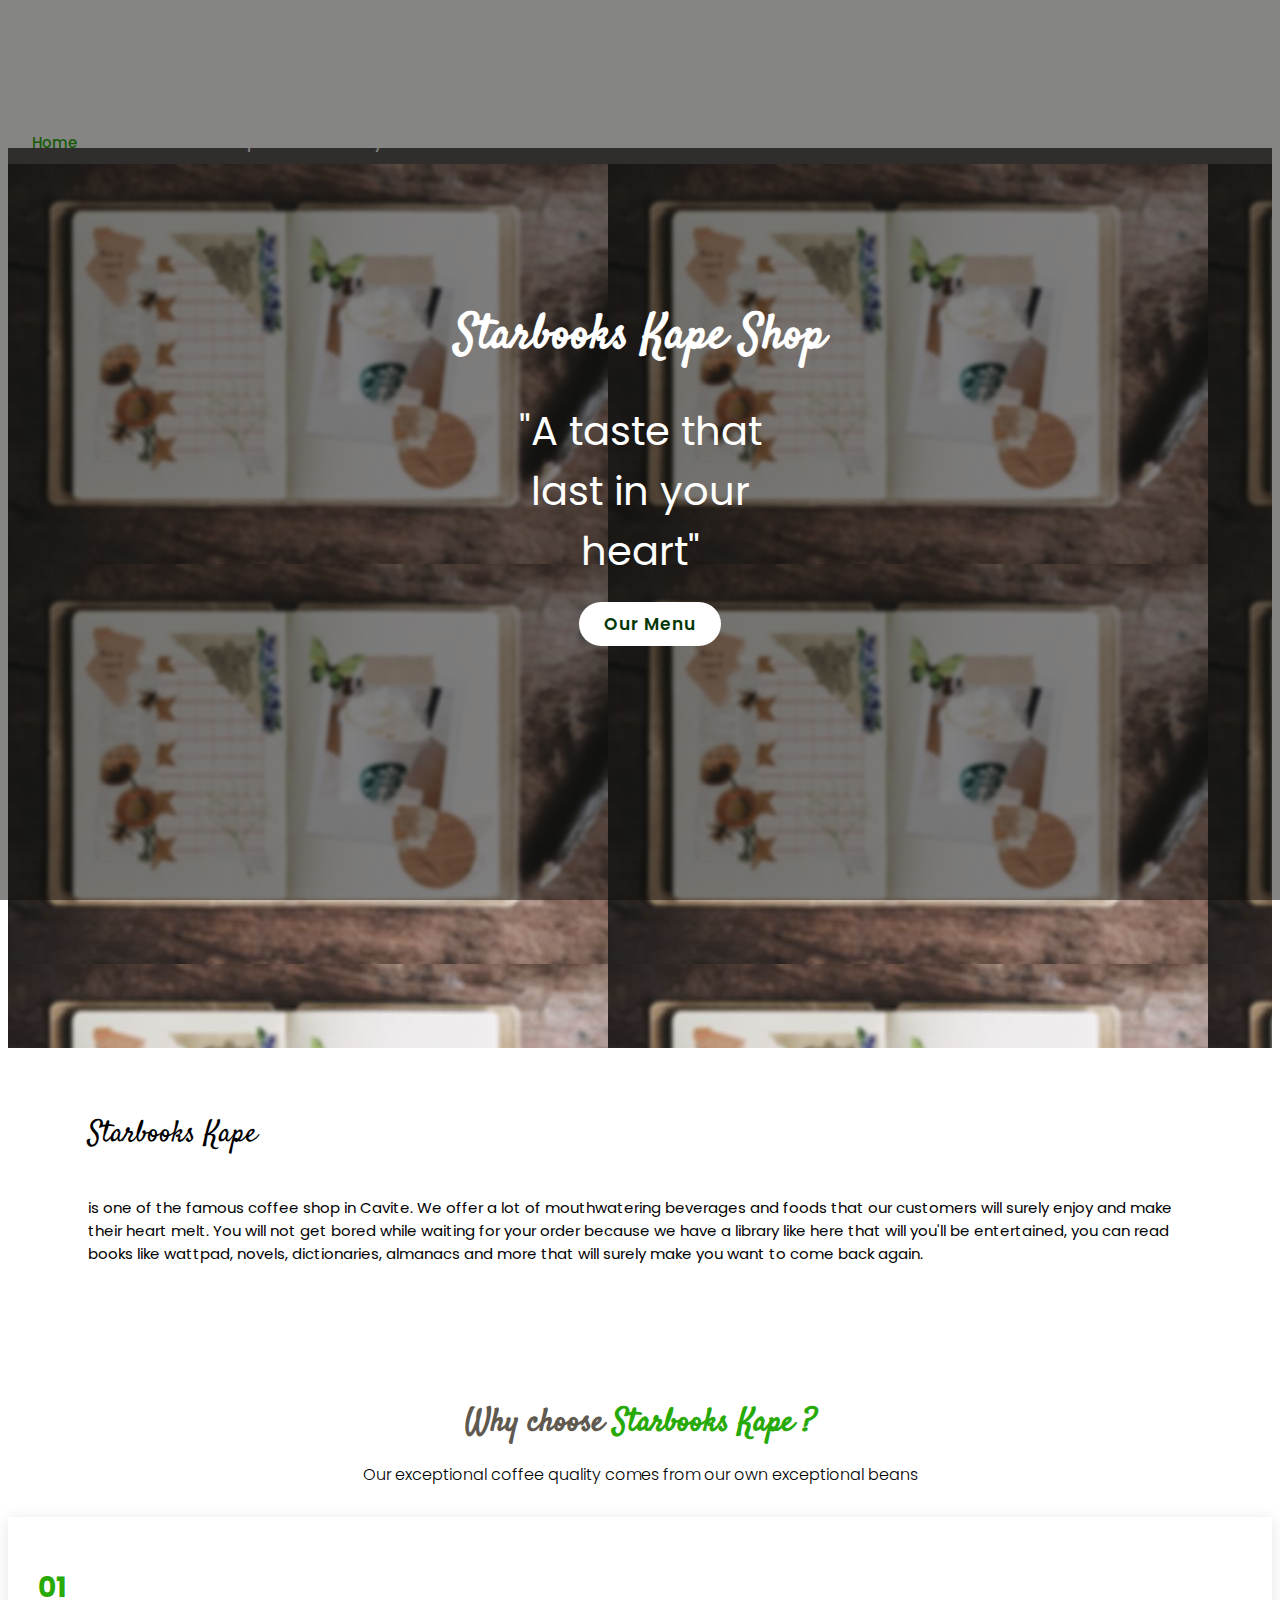
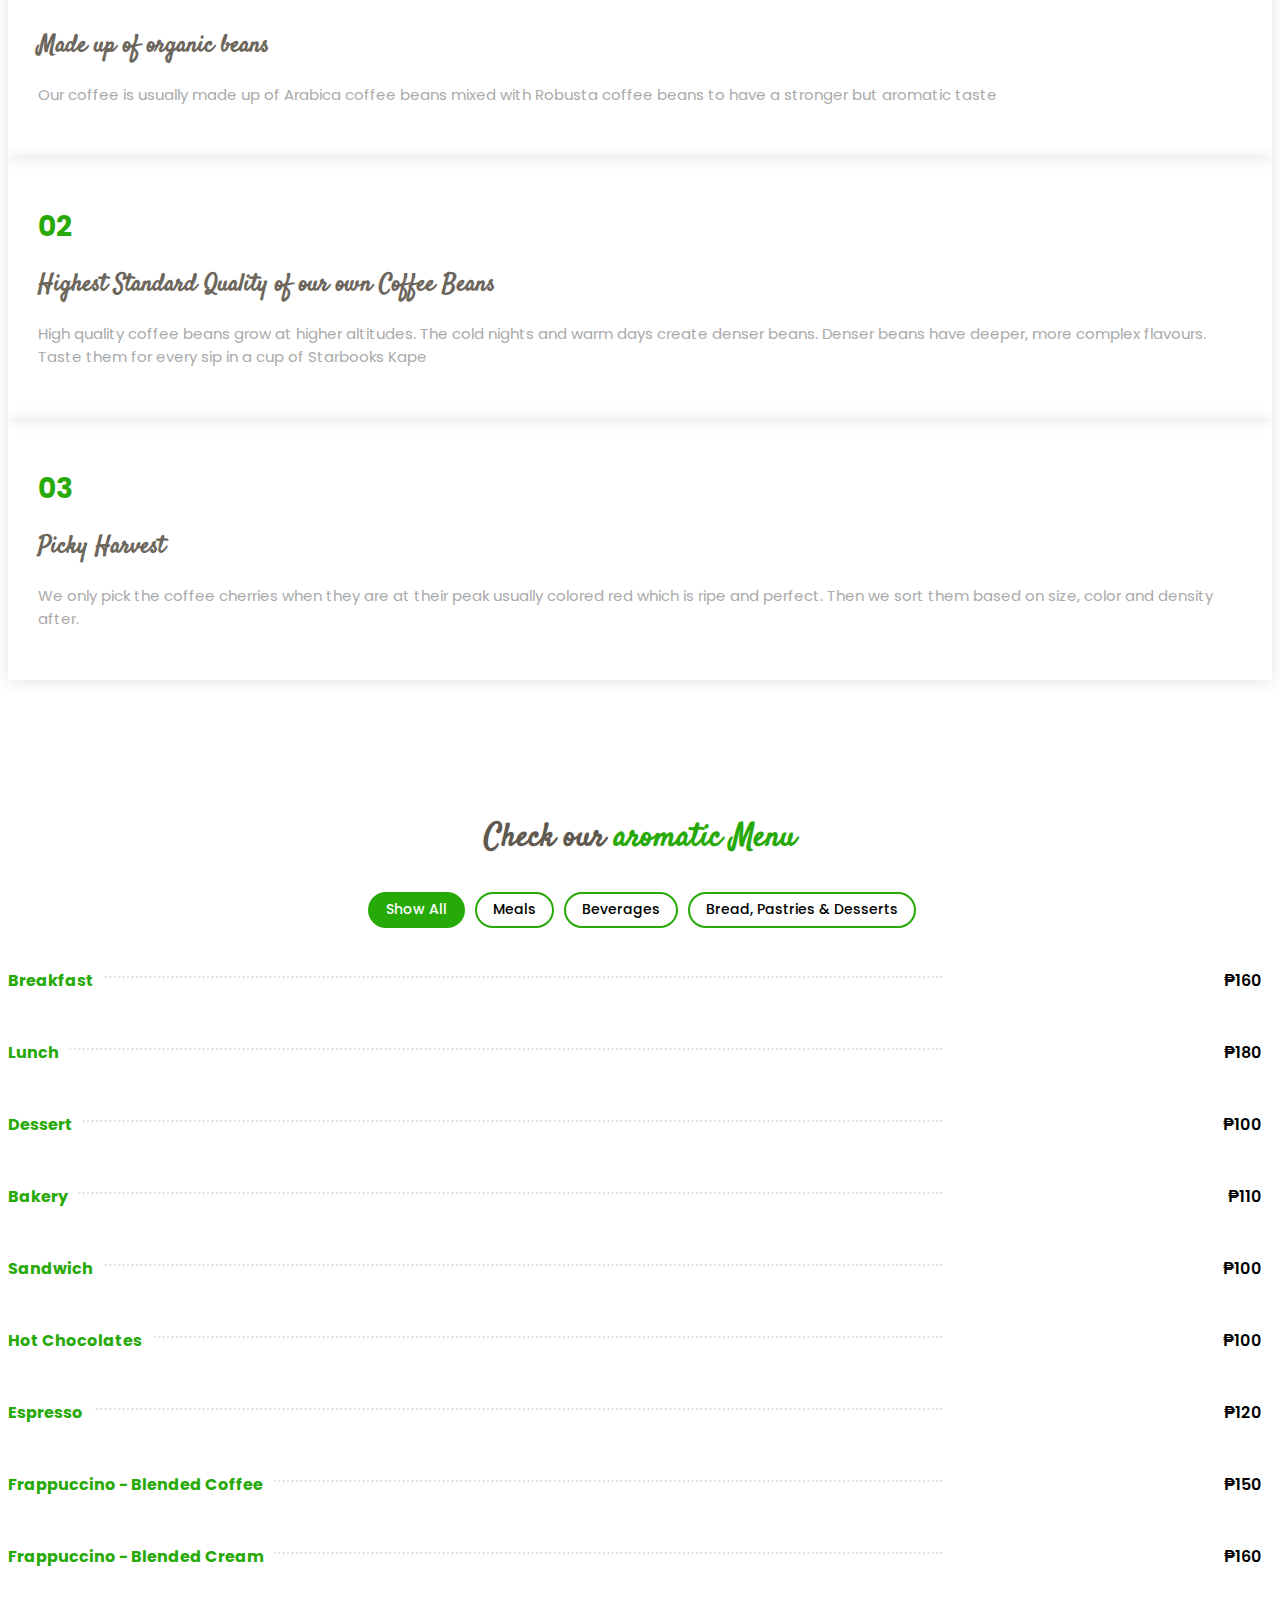
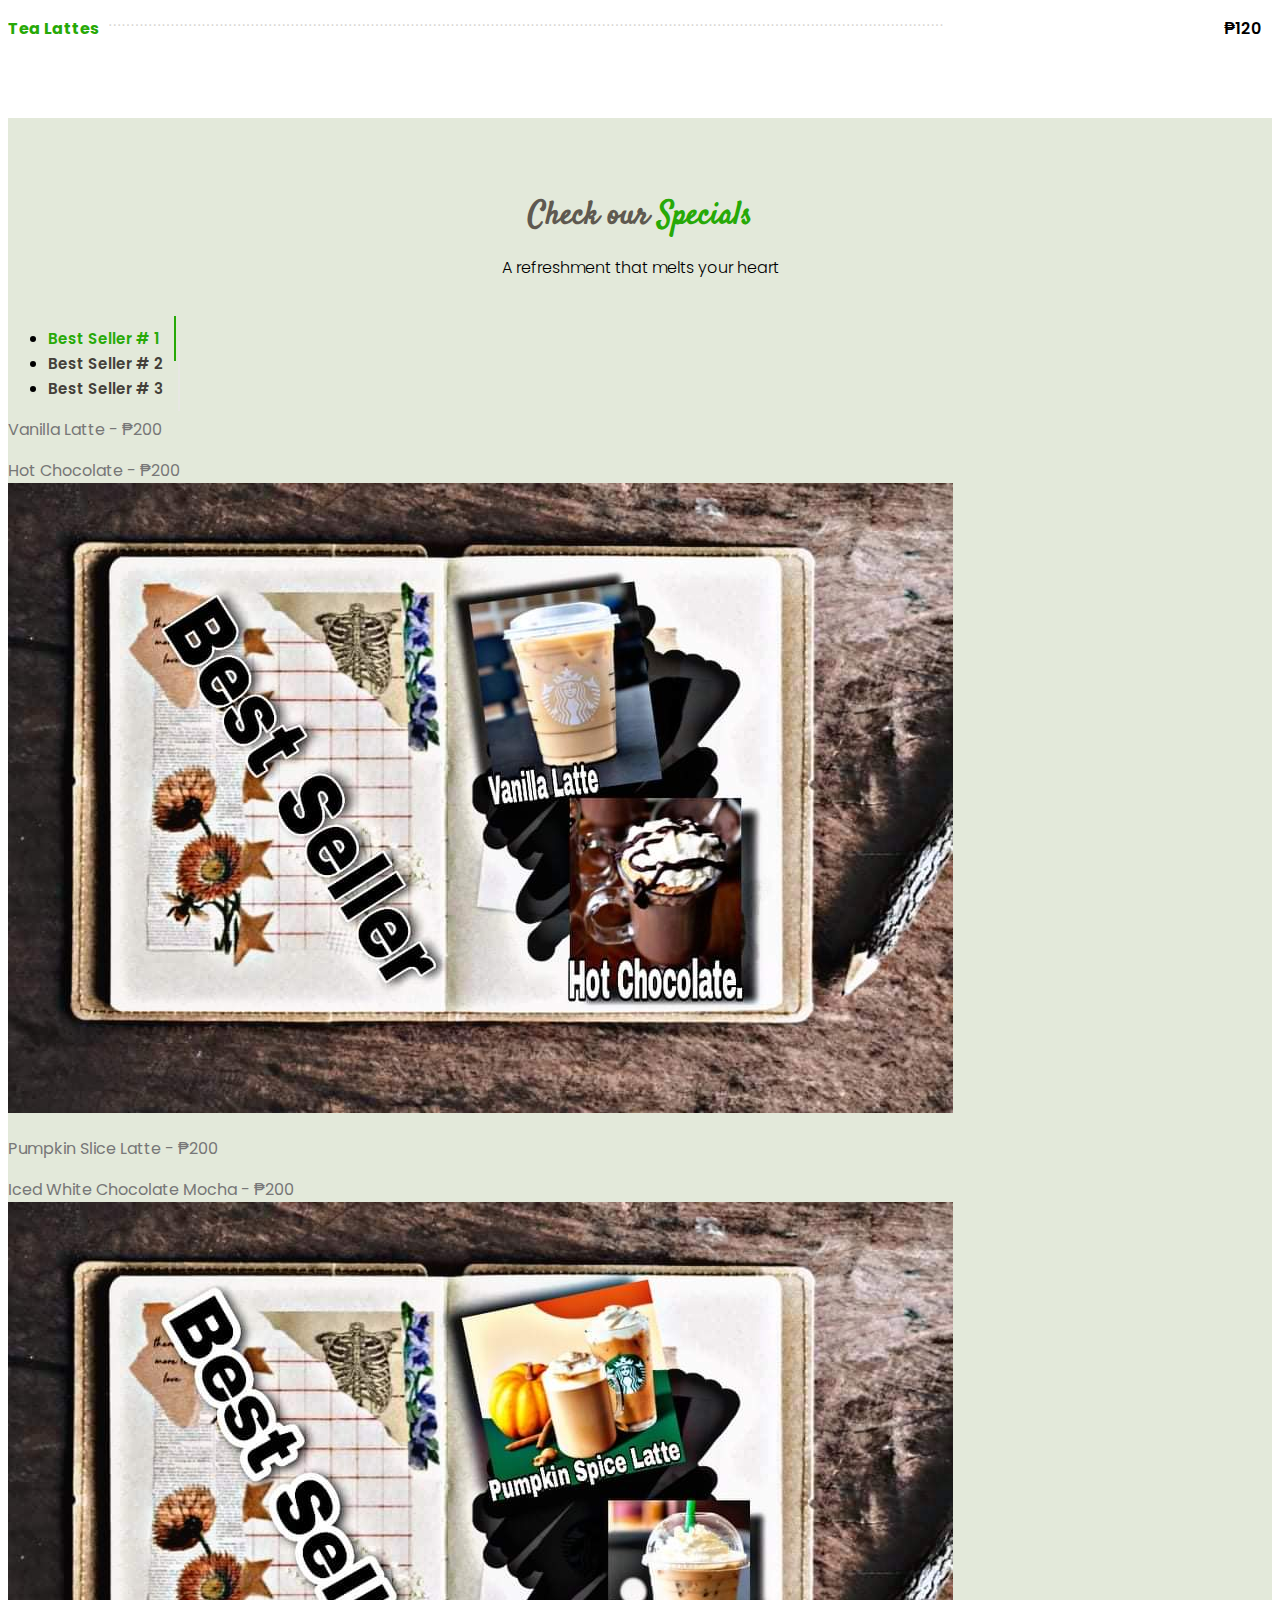
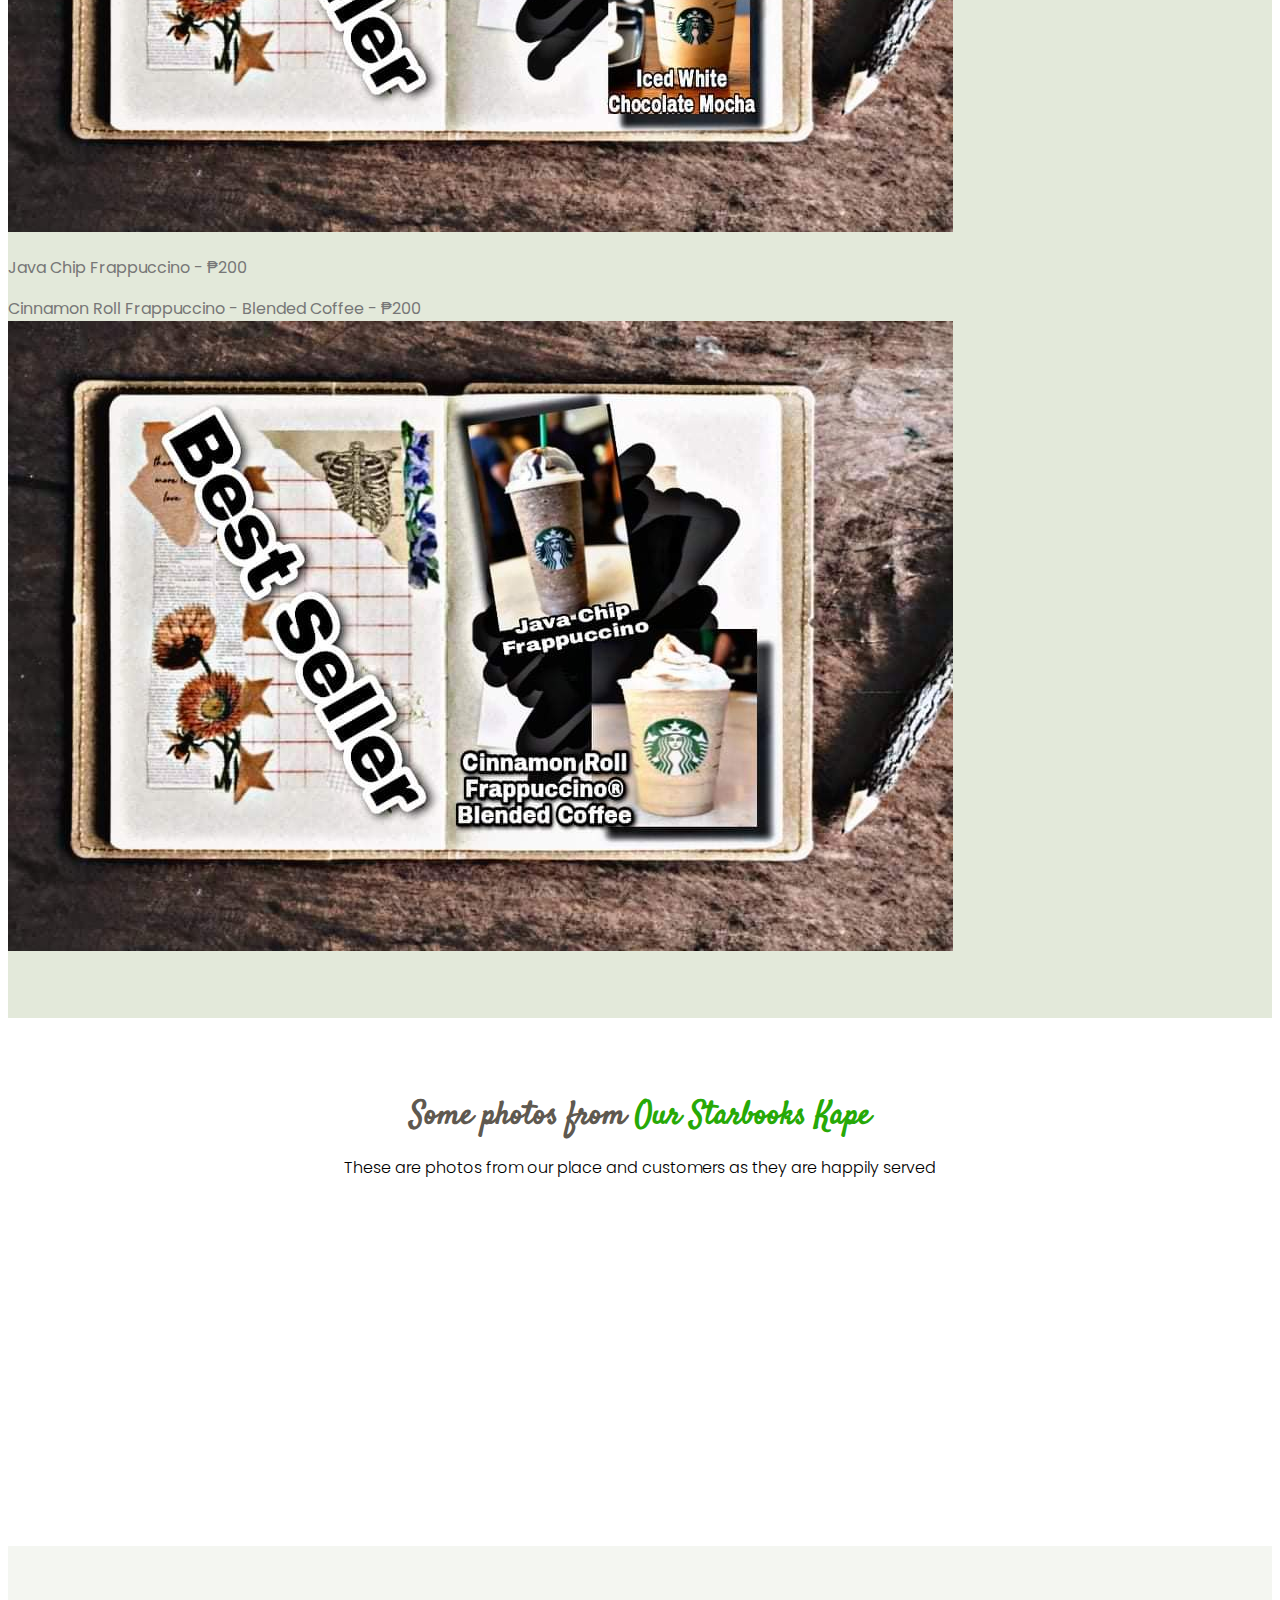
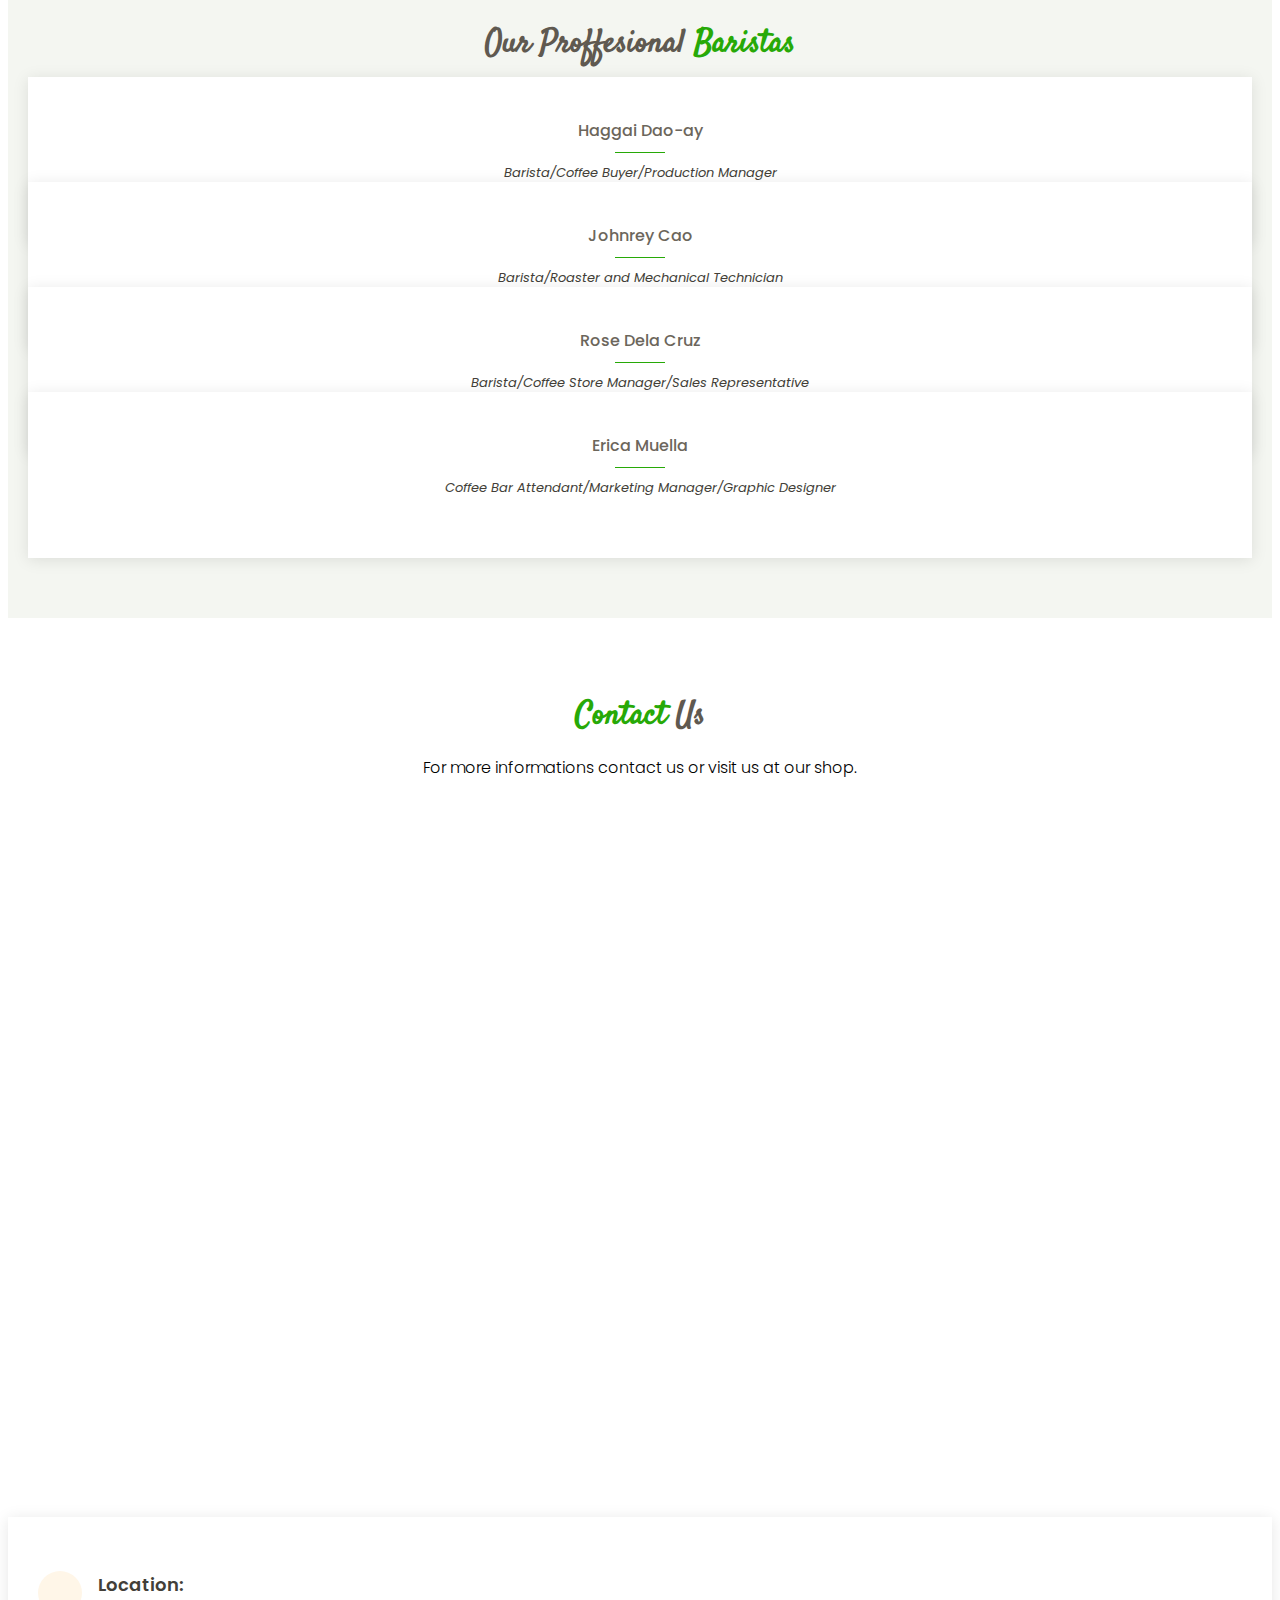
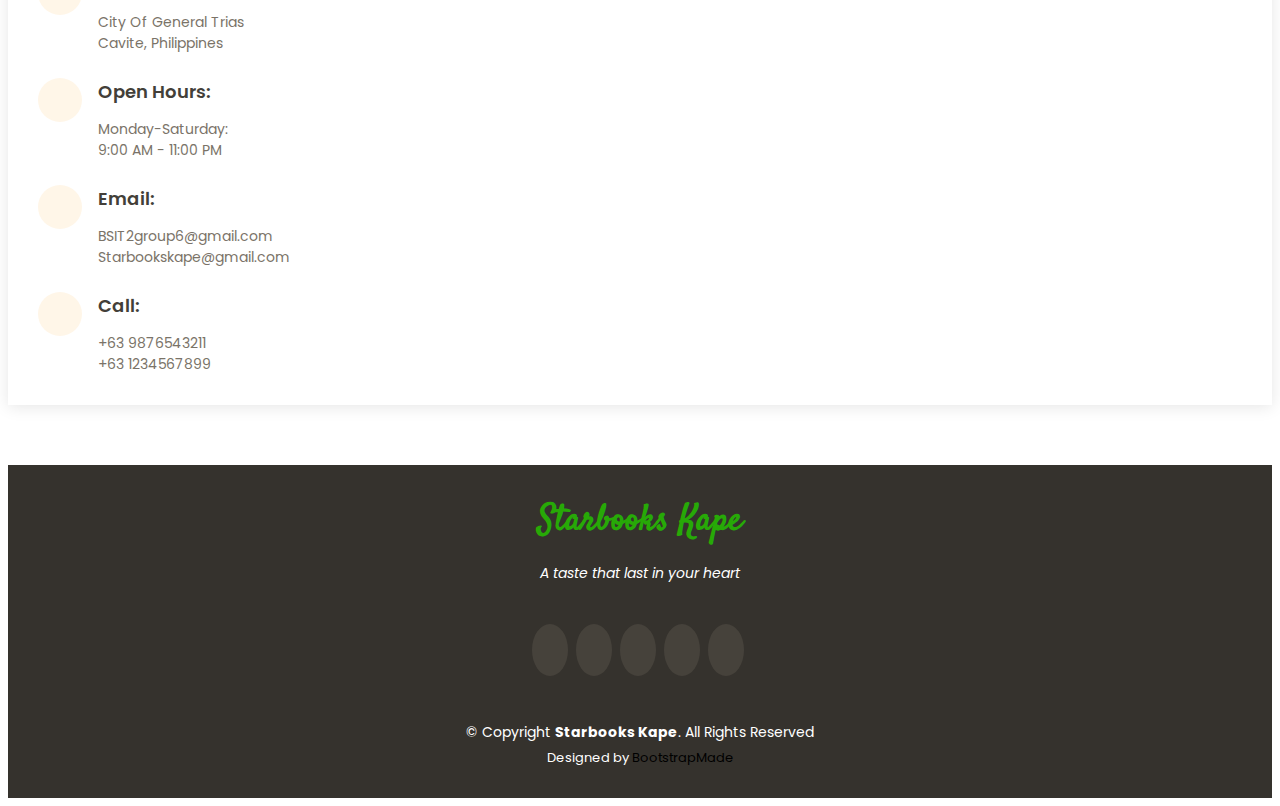
==== commit 3a62602e: "Update index.html" ====
--- a/index.html
+++ b/index.html
@@ -109,7 +109,7 @@
           <div class="justify-content-center align-items-stretch">
 
             <div class="content">
-              <p>Starbooks Kape is one of the famous coffee shop in Cavite. We offer a lot of mouthwatering beverages and foods that our customers will surely enjoy and make their heart melt. You will not get bored while waiting for your order because we have a library like here that will you'll be entertained, you can read books like wattpad, novels, dictionaries, almanacs and more that will surely make you want to come back again. </p>
+              <h4>Starbooks Kape</h4> <p>is one of the famous coffee shop in Cavite. We offer a lot of mouthwatering beverages and foods that our customers will surely enjoy and make their heart melt. You will not get bored while waiting for your order because we have a library like here that will you'll be entertained, you can read books like wattpad, novels, dictionaries, almanacs and more that will surely make you want to come back again. </p>
             </div>
 
           </div>
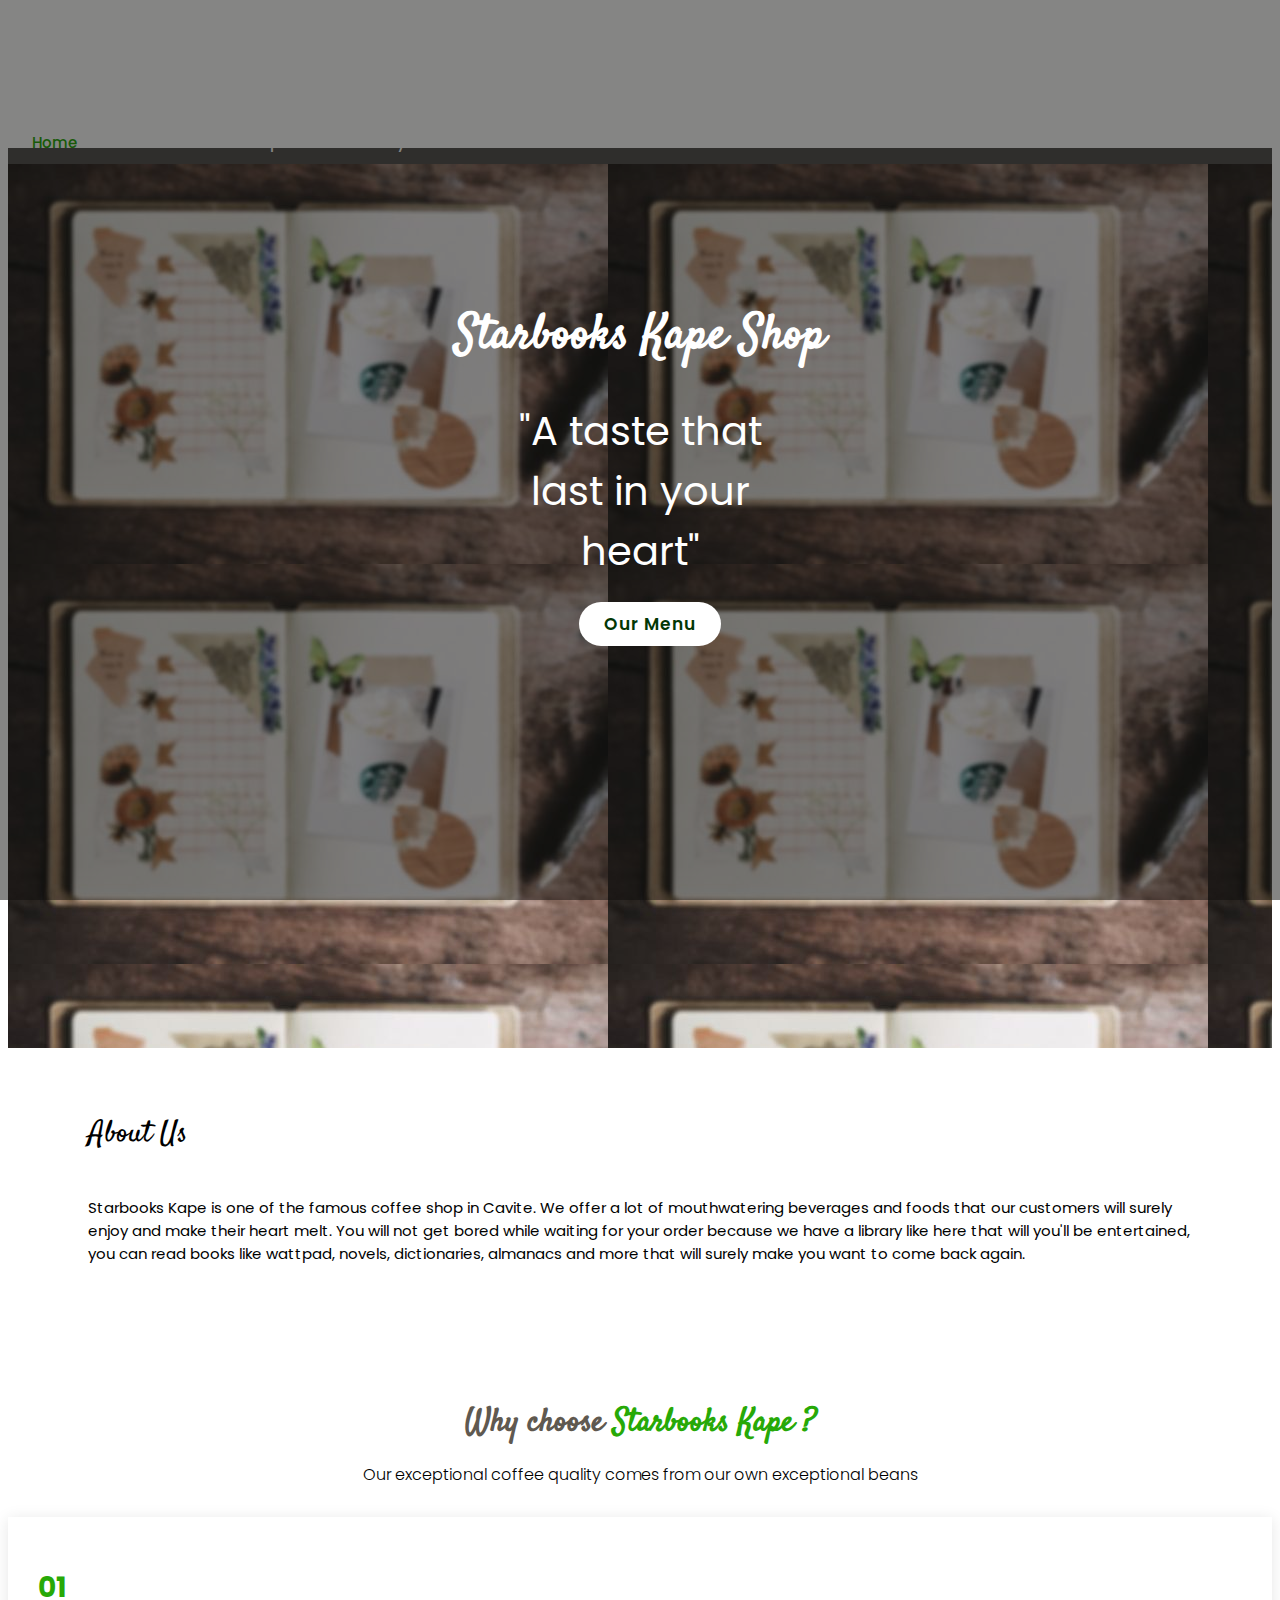
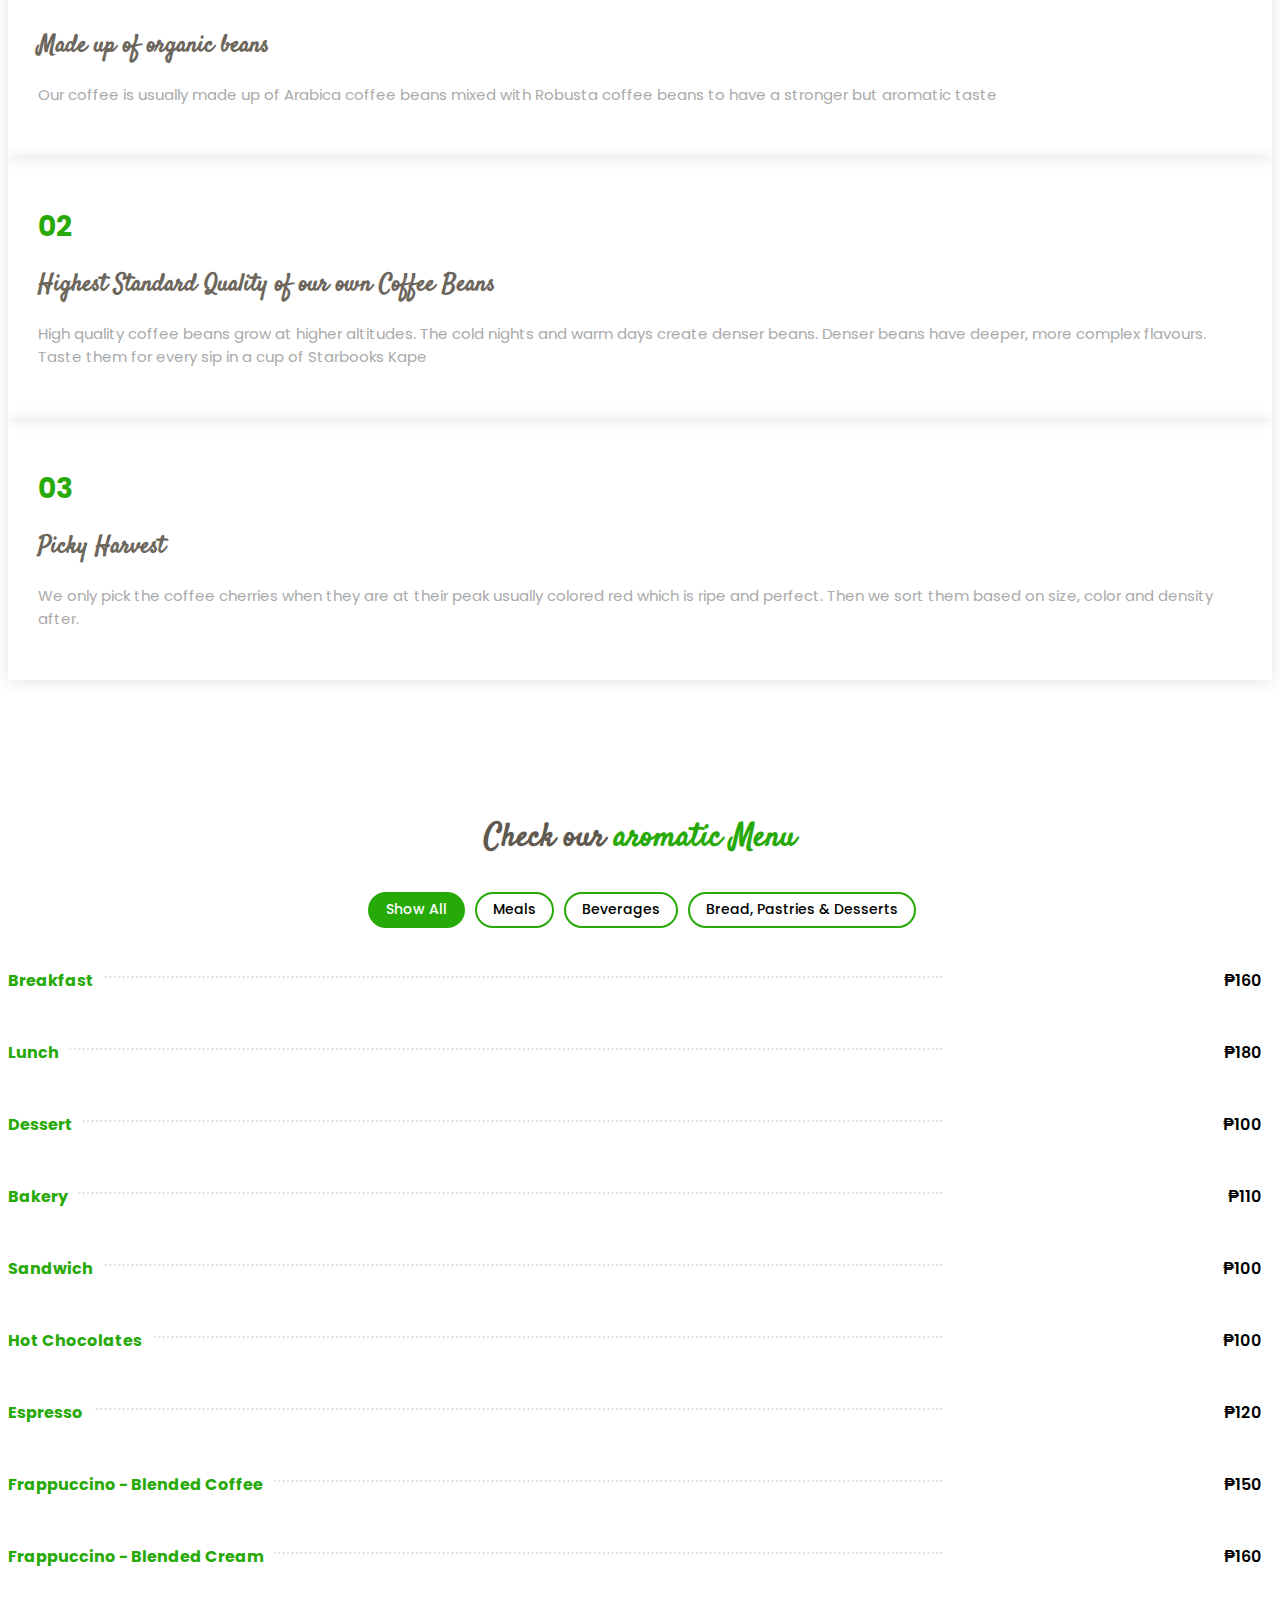
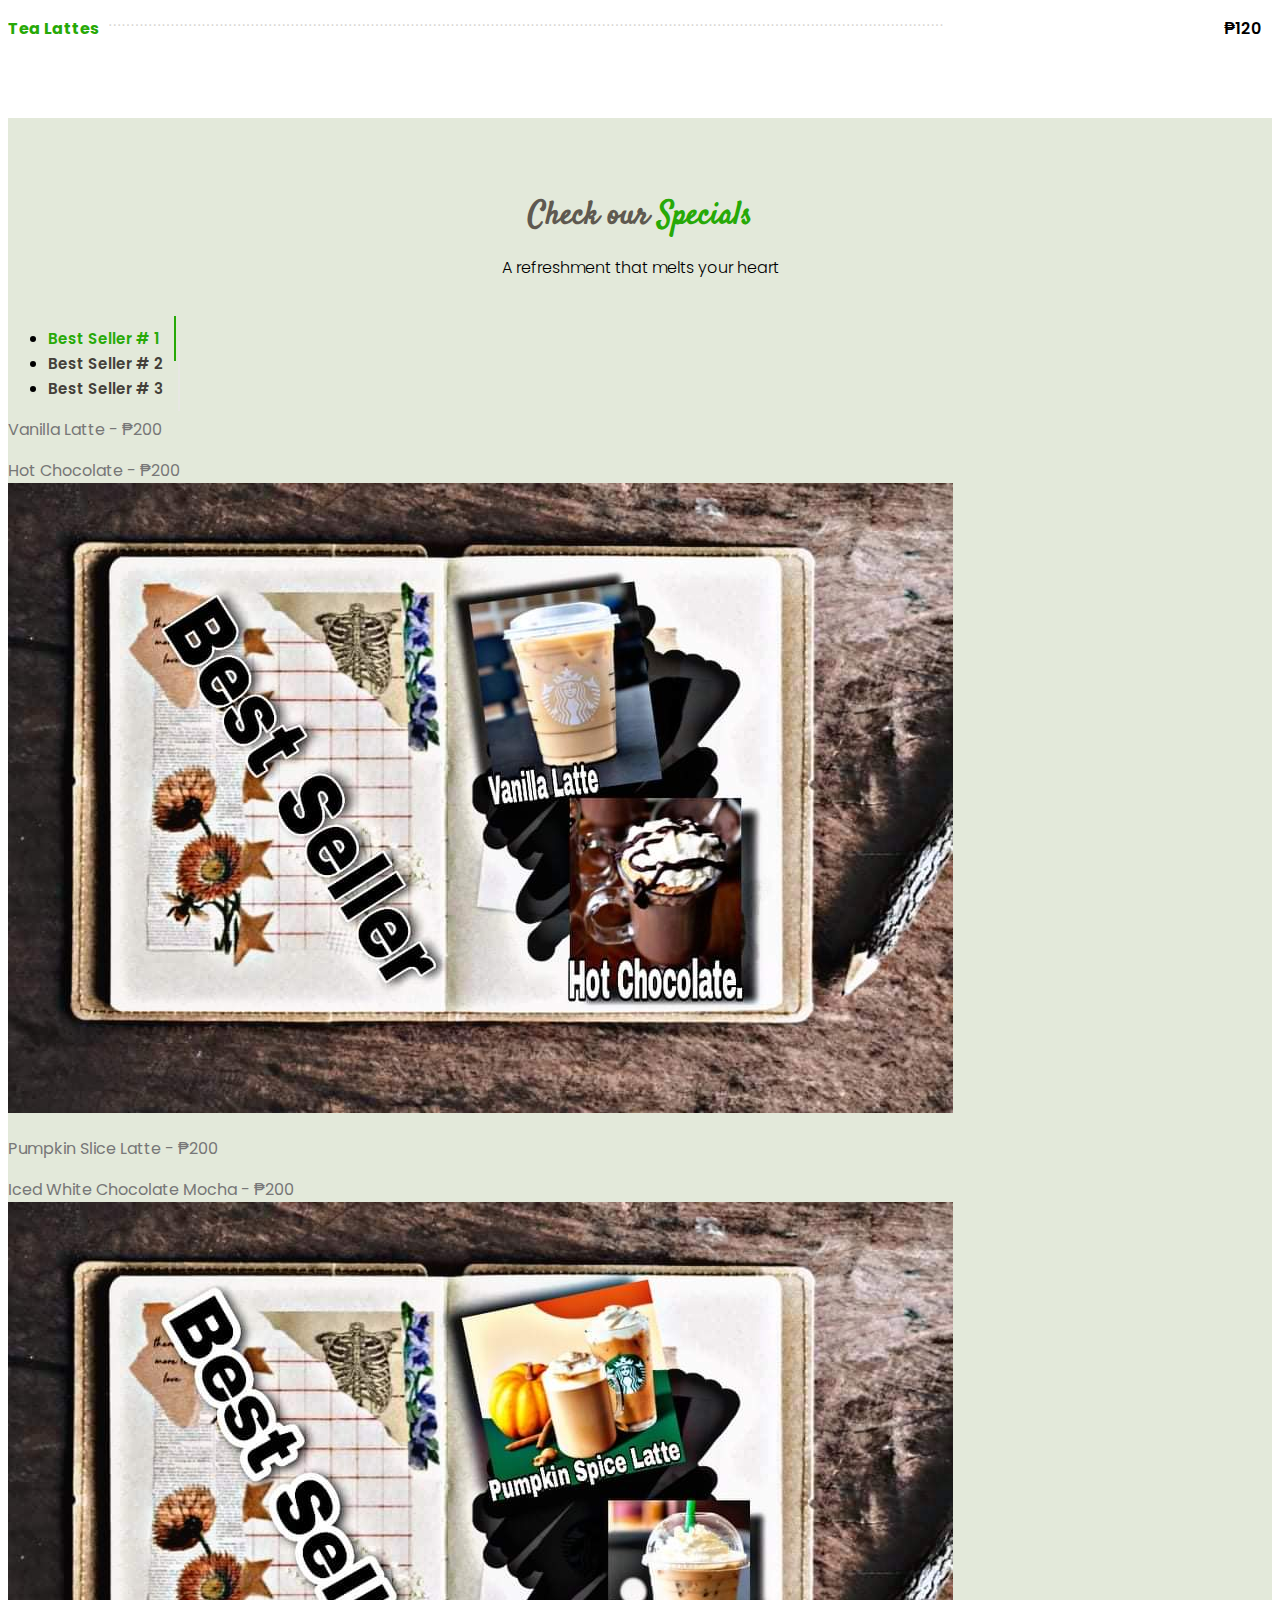
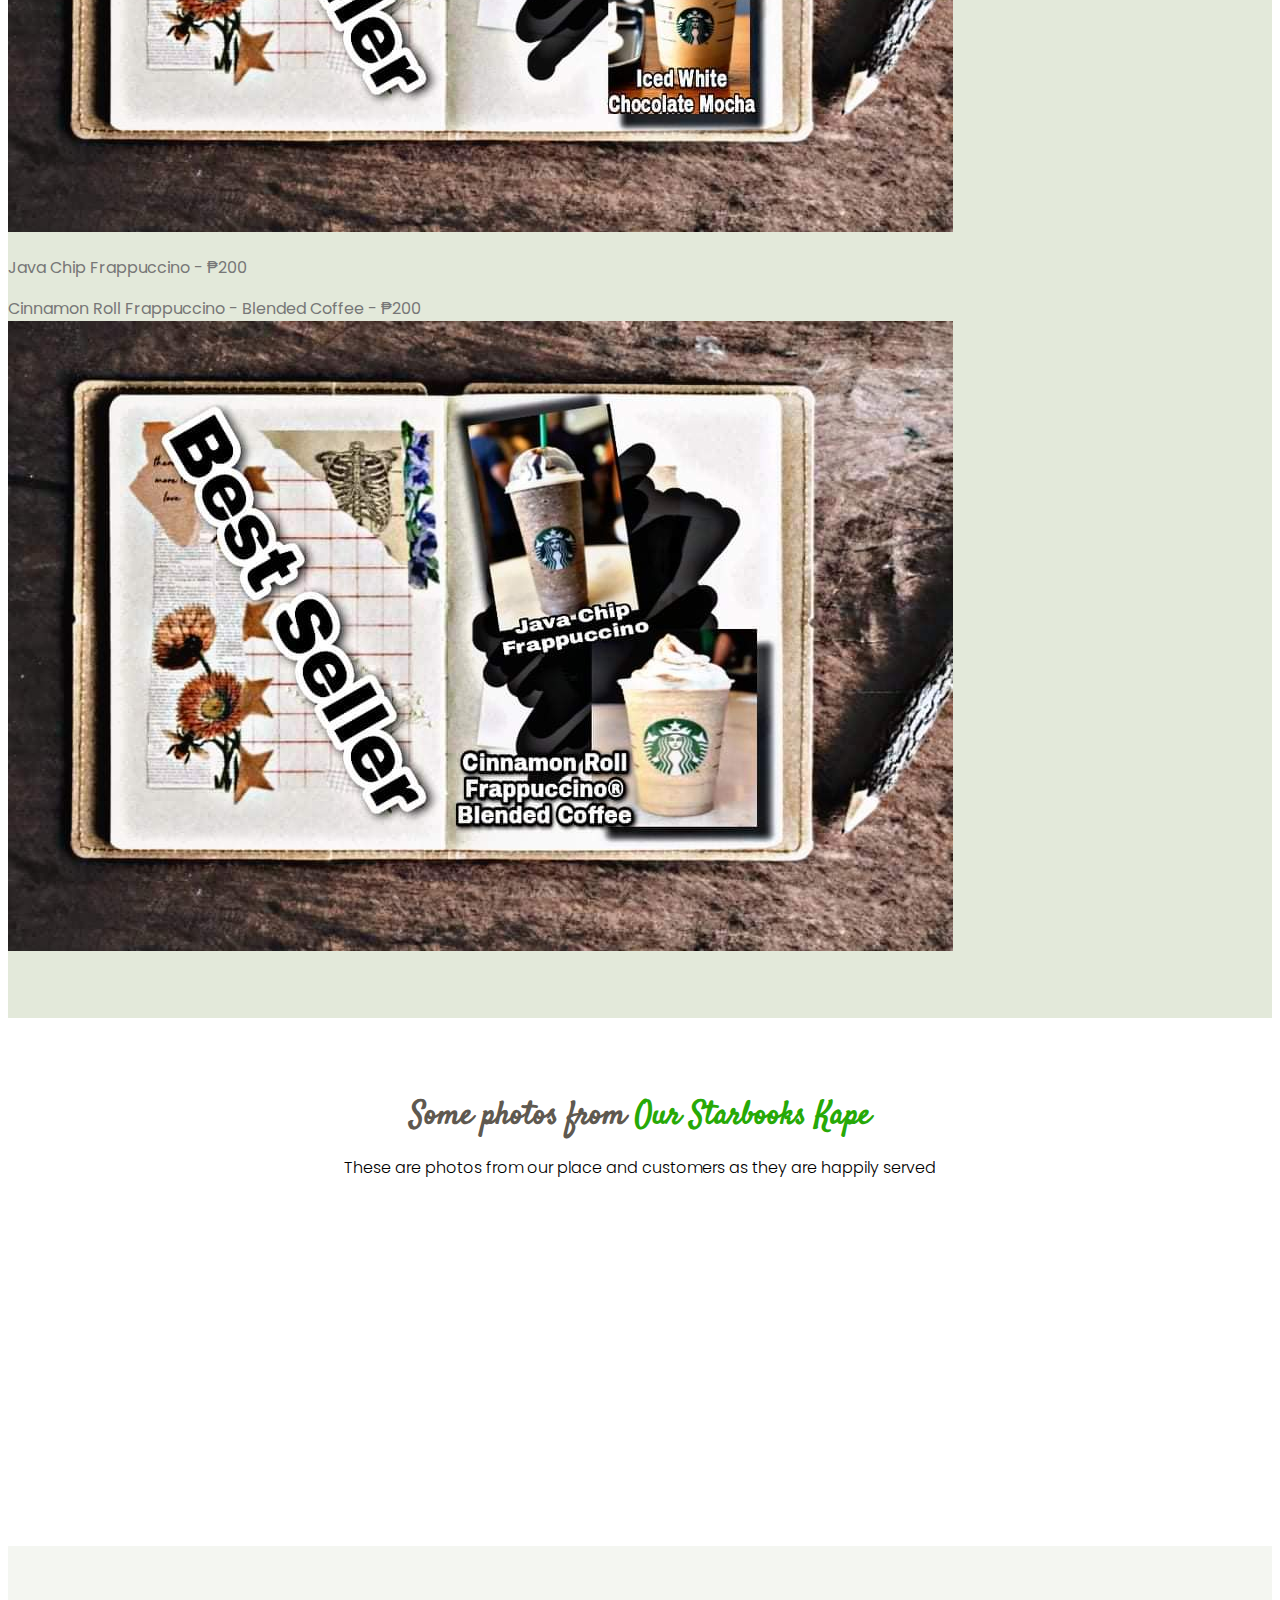
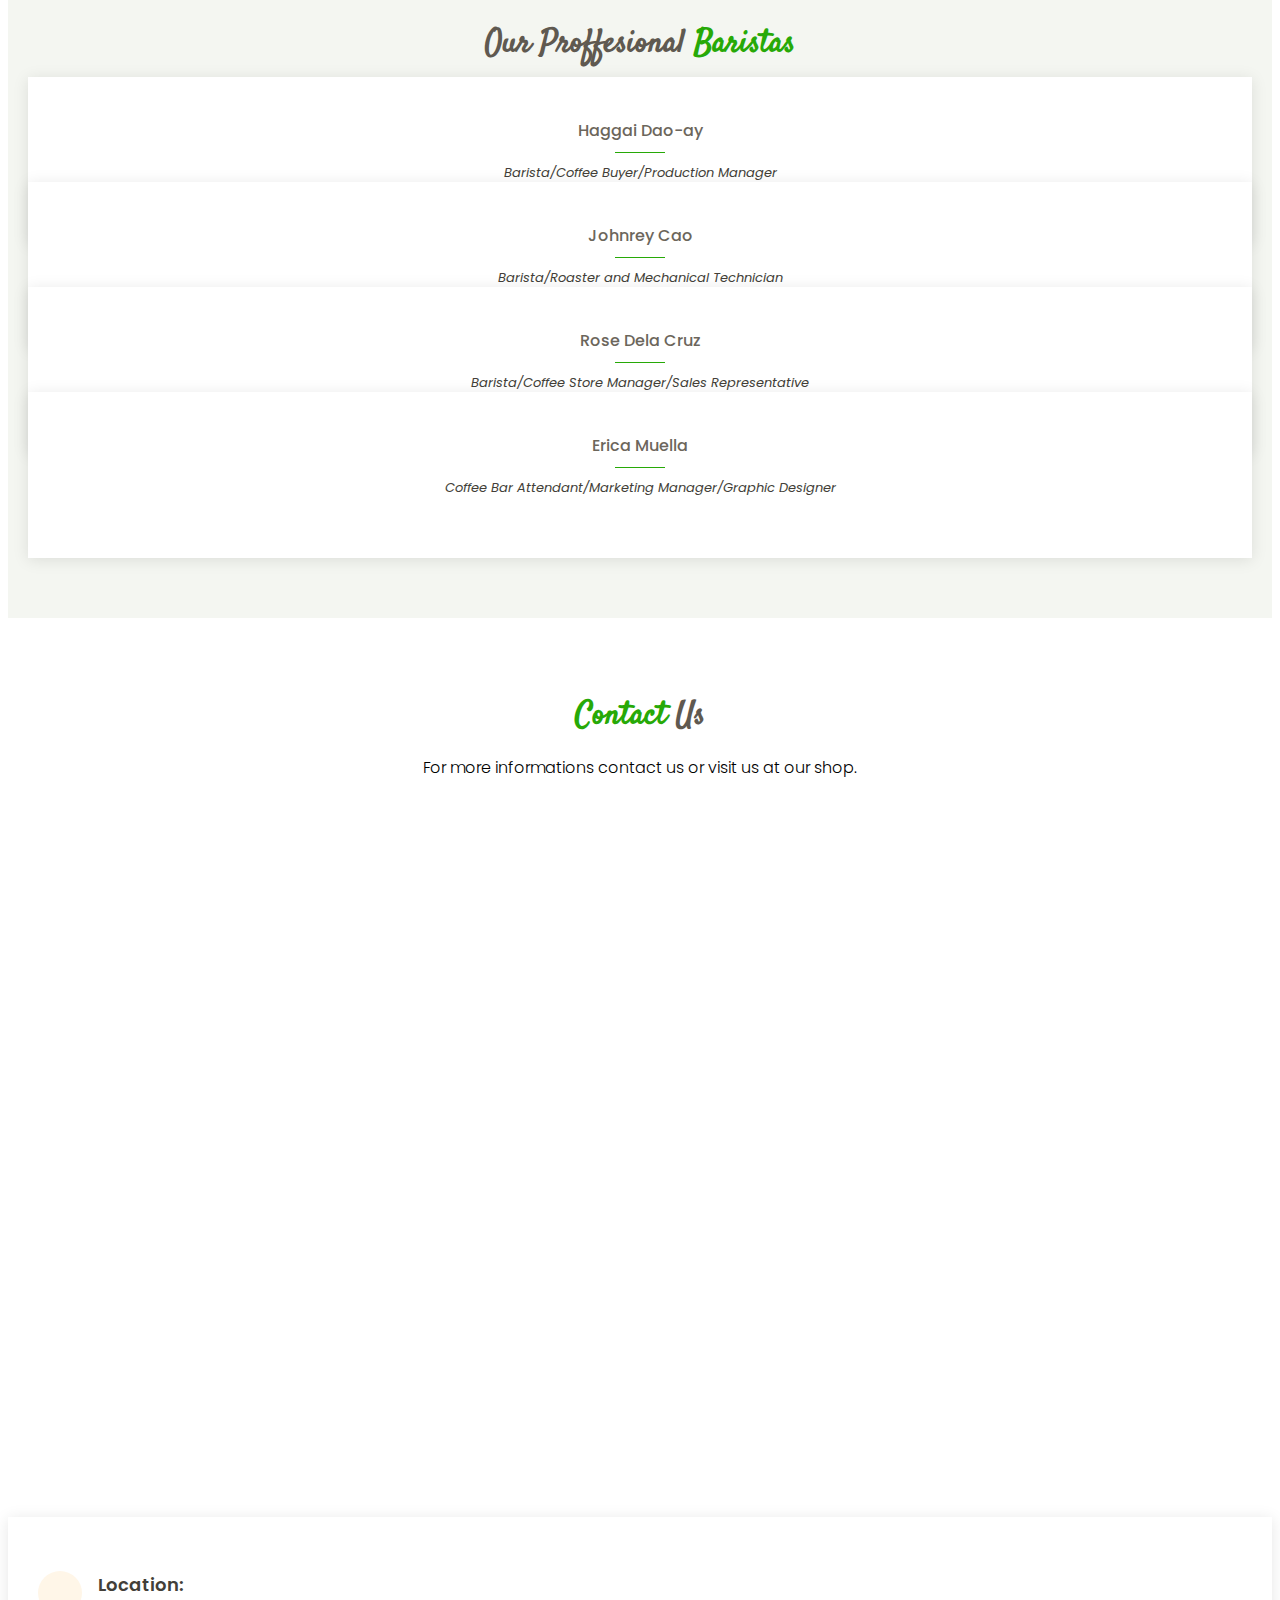
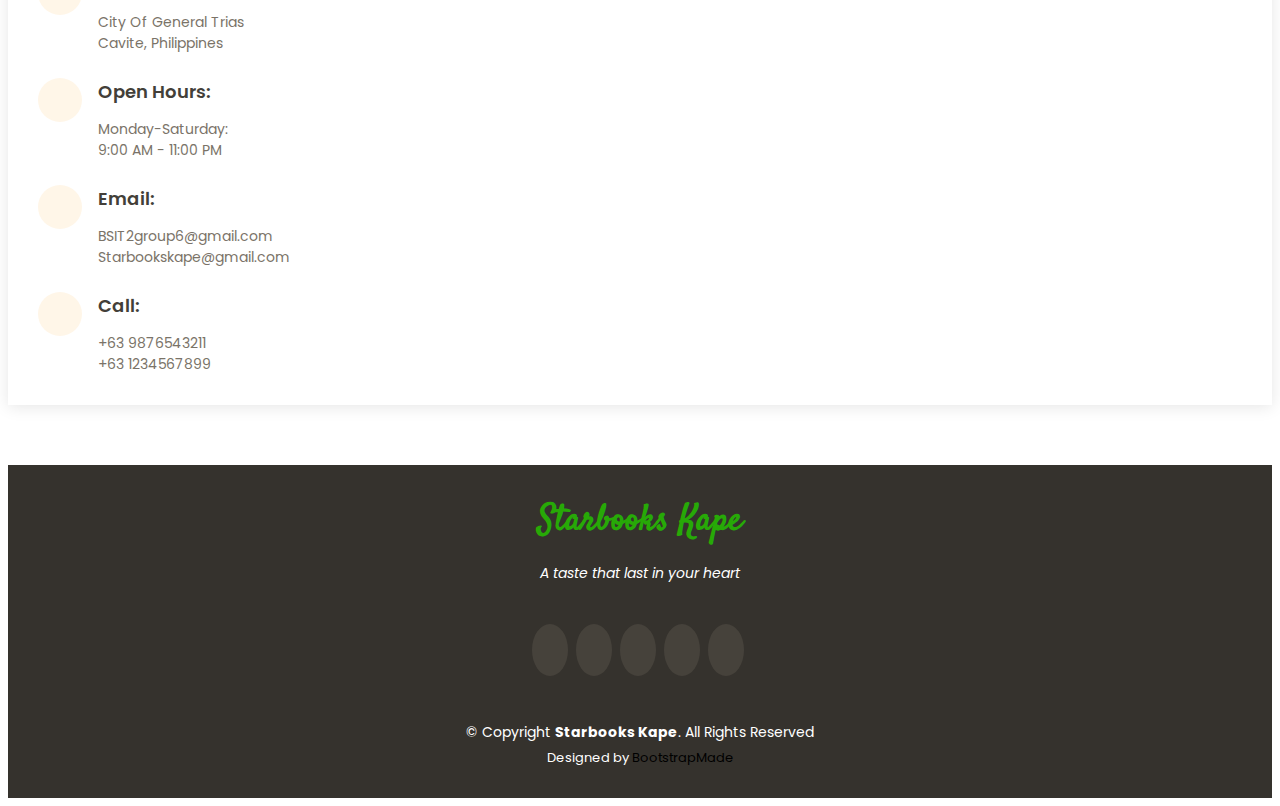
==== commit 8c093ddb: "Update index.html" ====
--- a/index.html
+++ b/index.html
@@ -58,7 +58,7 @@
       <nav id="navbar" class="navbar order-last order-lg-0">
         <ul>
           <li><a class="nav-link scrollto active" href="#hero">Home</a></li>
-          <li><a class="nav-link scrollto" href="#about">About</a></li>
+          <li><a class="nav-link scrollto" href="#about">About Us</a></li>
           <li><a class="nav-link scrollto" href="#menu">Menu</a></li>
           <li><a class="nav-link scrollto" href="#specials">Specials</a></li>
           <li><a class="nav-link scrollto" href="#gallery">Gallery</a></li>
@@ -109,7 +109,7 @@
           <div class="justify-content-center align-items-stretch">
 
             <div class="content">
-              <h4>Starbooks Kape</h4> <p>is one of the famous coffee shop in Cavite. We offer a lot of mouthwatering beverages and foods that our customers will surely enjoy and make their heart melt. You will not get bored while waiting for your order because we have a library like here that will you'll be entertained, you can read books like wattpad, novels, dictionaries, almanacs and more that will surely make you want to come back again. </p>
+              <h4>About Us</h4> <p>Starbooks Kape is one of the famous coffee shop in Cavite. We offer a lot of mouthwatering beverages and foods that our customers will surely enjoy and make their heart melt. You will not get bored while waiting for your order because we have a library like here that will you'll be entertained, you can read books like wattpad, novels, dictionaries, almanacs and more that will surely make you want to come back again. </p>
             </div>
 
           </div>
